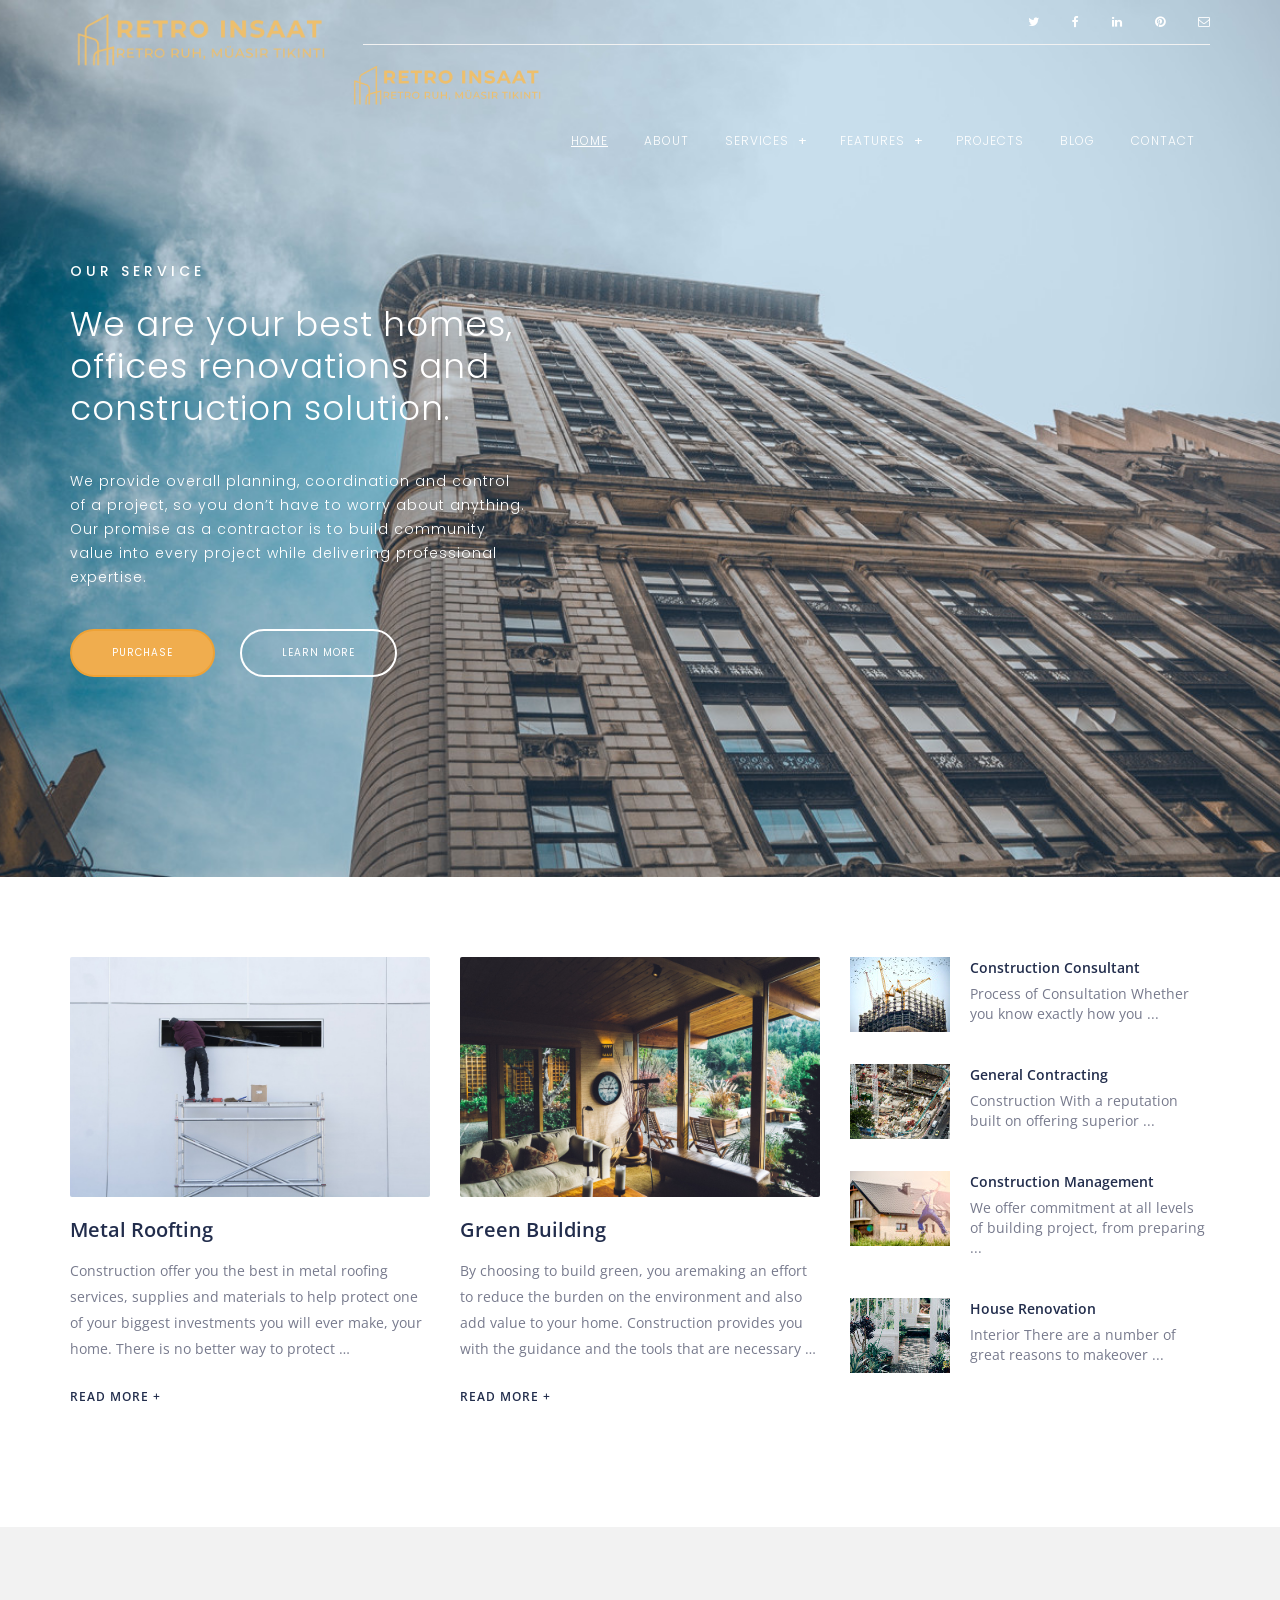
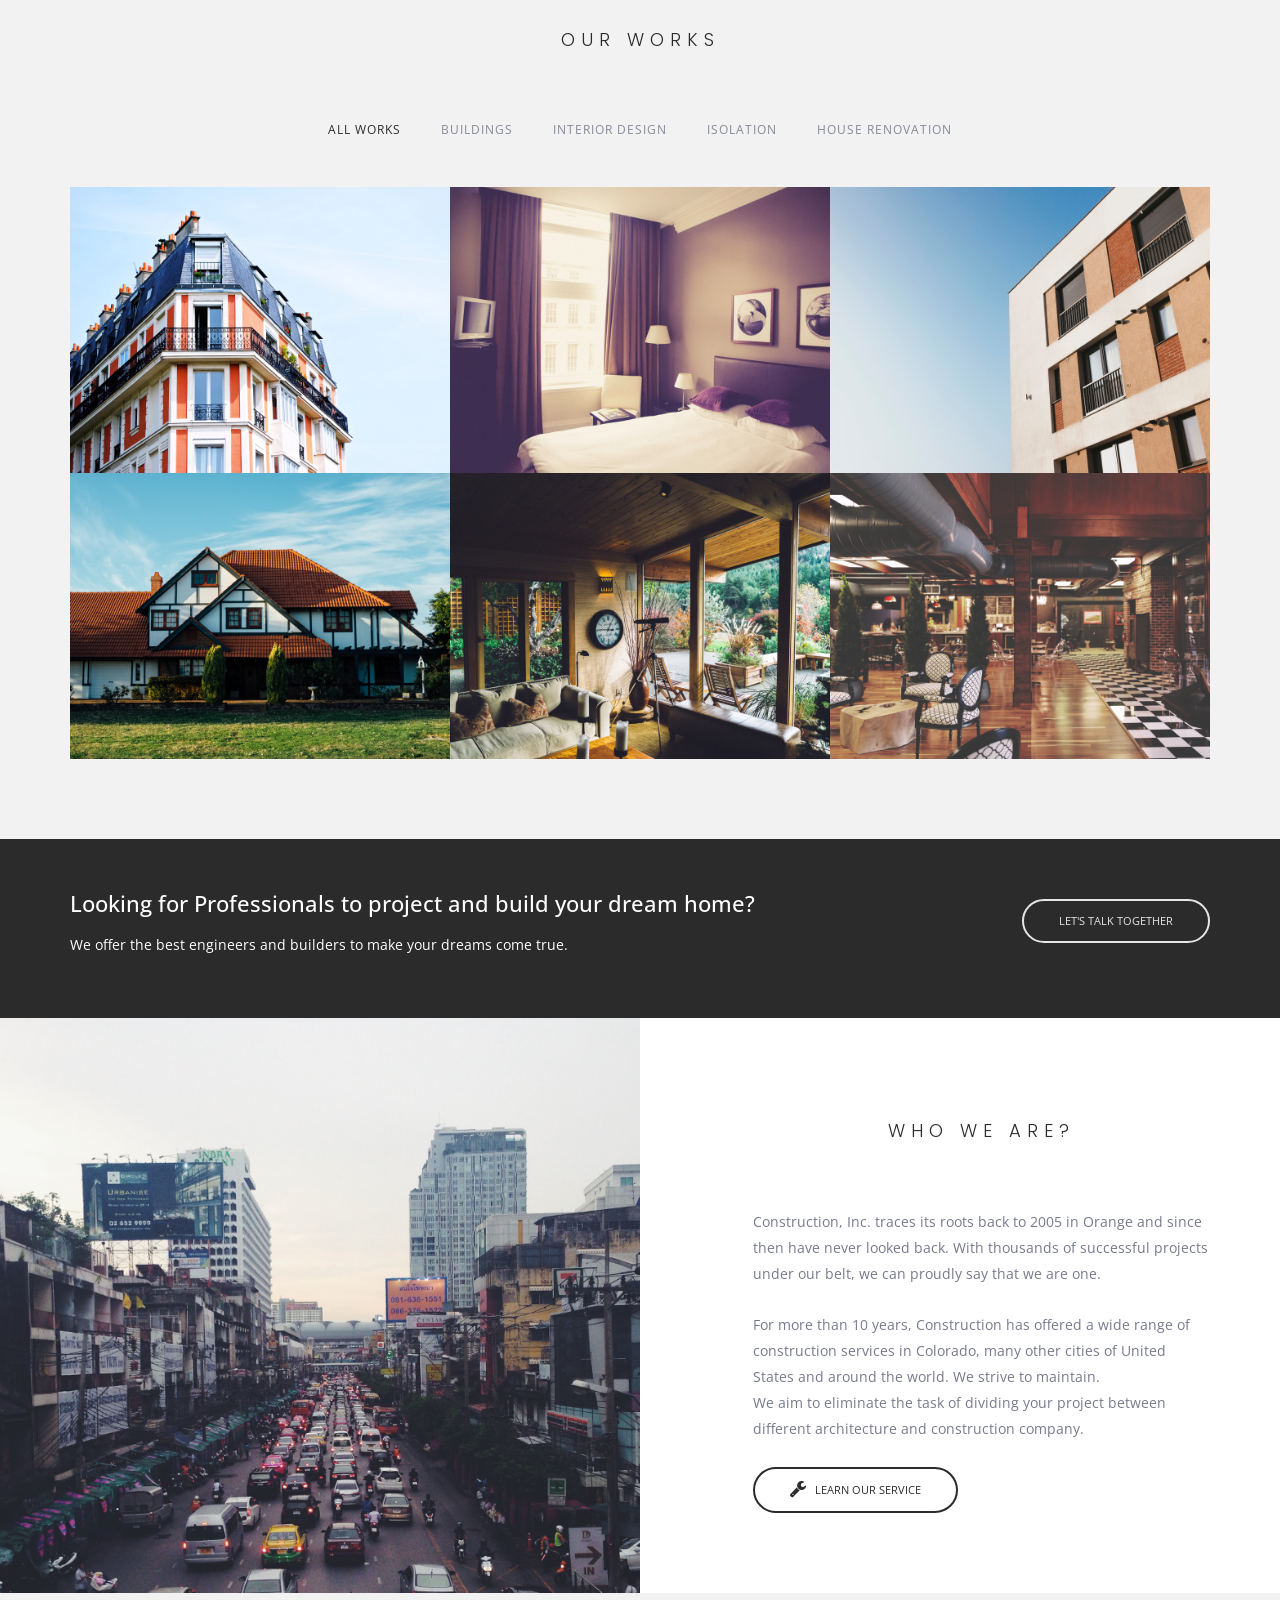
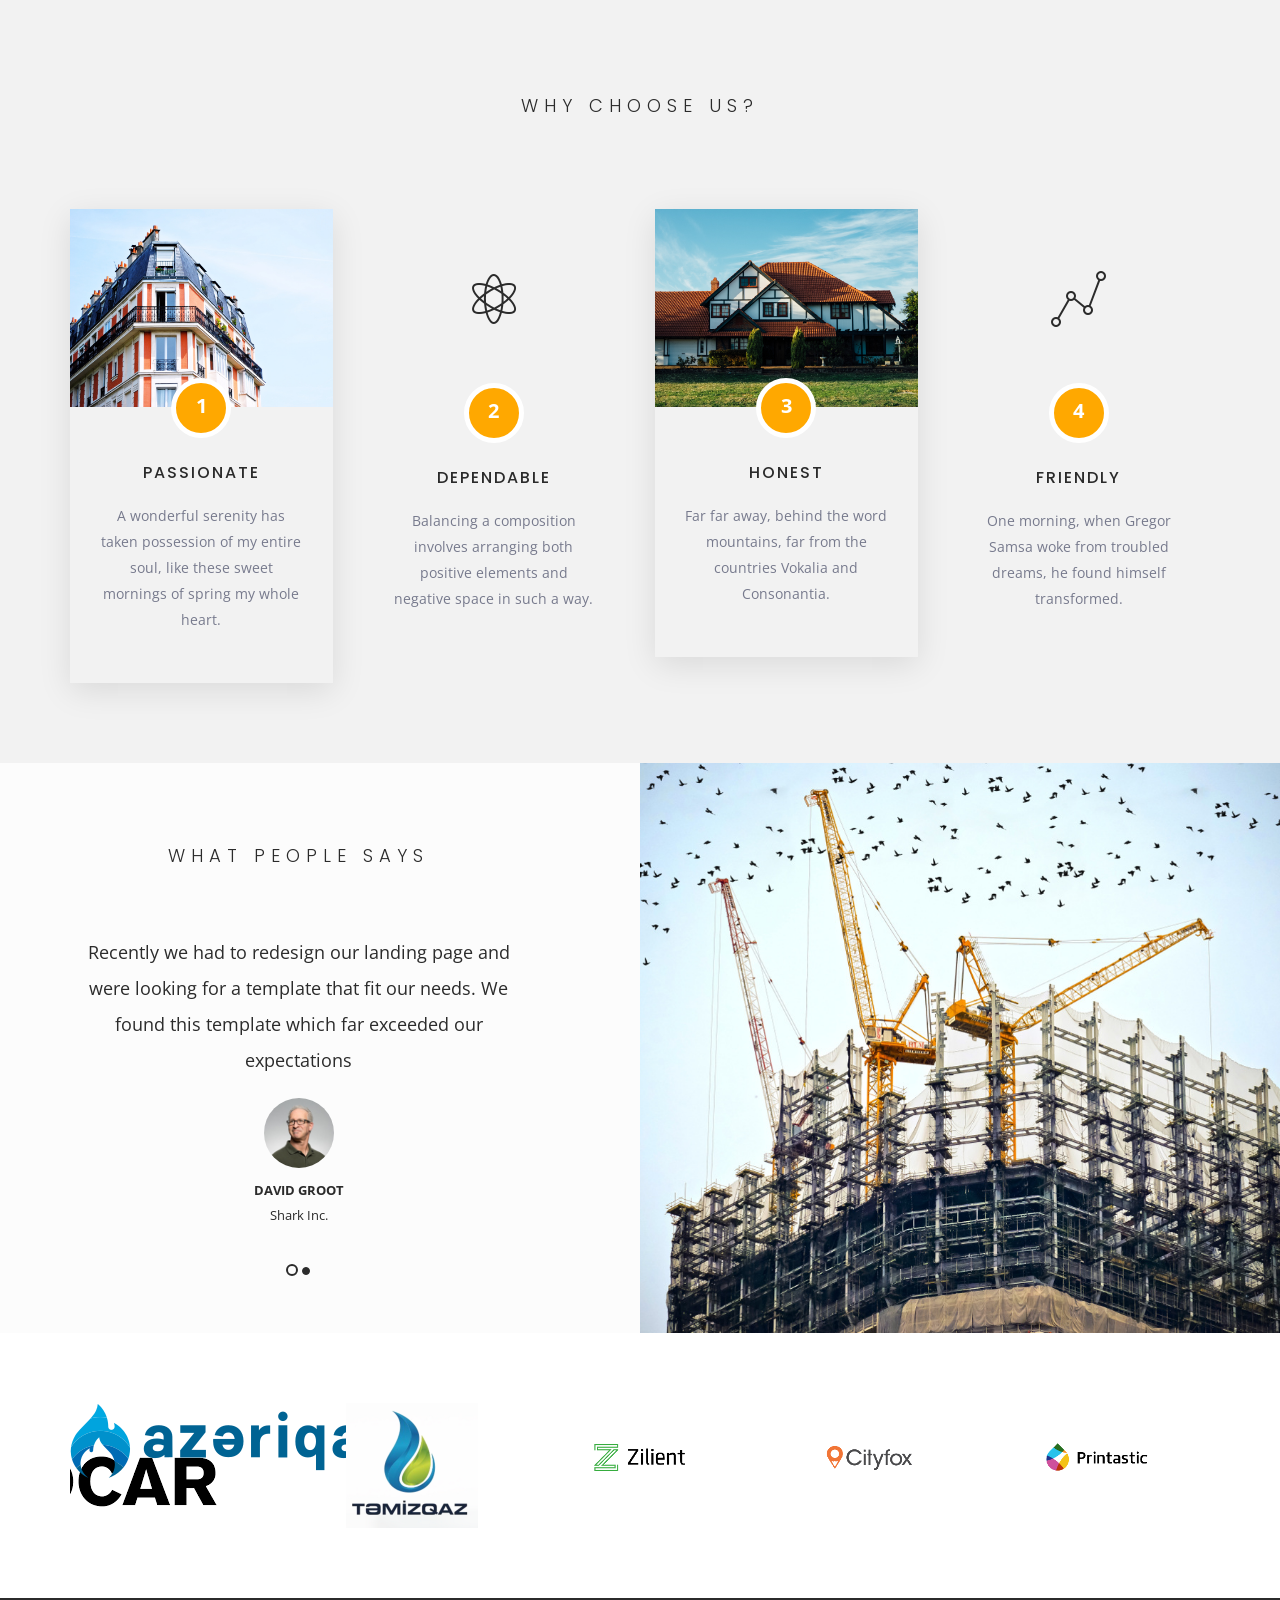
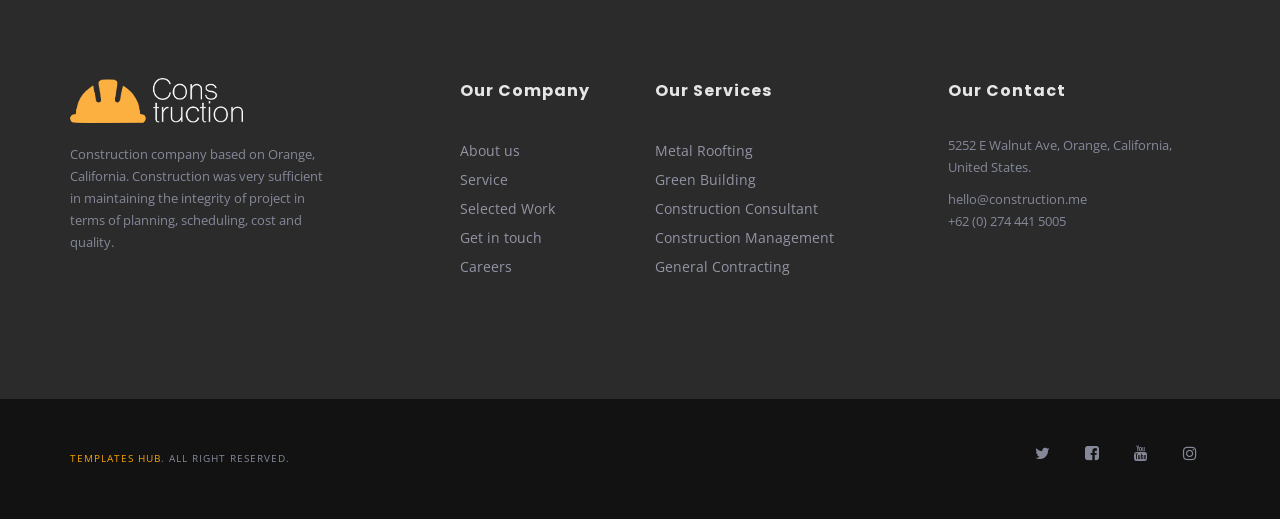
==== index.html @ 6b04a0c5 "first commit" ====
<!DOCTYPE html>
<html lang="en">
  <head>
    <meta charset="utf-8" />
    <meta http-equiv="X-UA-Compatible" content="IE=edge" />
    <meta name="viewport" content="width=device-width, initial-scale=1" />
    <meta
      name="description"
      content="construction is awesome bootstrap responsive construction business theme"
    />
    <meta
      name="keywords"
      content="construction, business, construction business, responsive, parallax, business theme"
    />
    <meta name="author" content="templateninja" />
    <title>Retro İnşaat</title>

    <!-- Bootstrap -->
    <link href="assets/bootstrap/css/bootstrap.min.css" rel="stylesheet" />
    <link
      href="https://fonts.googleapis.com/css?family=Open+Sans:400,700|Poppins:300,500"
      rel="stylesheet"
    />
    <link href="assets/css/font-awesome.min.css" rel="stylesheet" />
    <link href="assets/css/Pe-icon-7-stroke.css" rel="stylesheet" />
    <link href="assets/css/owl.carousel.css" rel="stylesheet" />
    <link href="assets/css/owl.theme.css" rel="stylesheet" />
    <link href="assets/css/magnific-popup.css" rel="stylesheet" />
    <link rel="stylesheet" type="text/css" href="assets/css/style.min.css" />

    <!-- HTML5 Shim and Respond.js IE8 support of HTML5 elements and media queries -->
    <!-- WARNING: Respond.js doesn't work if you view the page via file:// -->
    <!--[if lt IE 9]>
      <script src="assets/plugins/html5shiv.min.js"></script>
      <script src="assets/plugins/respond.min.js"></script>
    <![endif]-->
  </head>
  <body id="home" class="home">
    <!-- begin:header -->
    <div
      class="header"
      data-parallax="scroll"
      data-image-src="assets/img/img-header.jpg"
    >
      <div class="container">
        <div class="row">
          <!-- LOGO LEFT SIDE -->
          <div class="col-sm-3">
            <div class="logo-container">
              <a href="index.html" rel="home">
                <img
                  src="./assets/img/logo/retroinsaat-logo.png"
                  alt="Retro İnşaat"
                  class="img-responsive logo-image small-logo"
                />
              </a>
            </div>
          </div>

          <!-- RIGHT SIDE: TOPBAR + NAV -->
          <div class="col-sm-9">
            <!-- TOPBAR -->
            <div id="topbar" class="topbar">
              <div class="row">
                <div class="col-sm-8">
                  <div class="nav-utility">
                    <span class="nav-item"></span>
                  </div>
                </div>
                <div class="col-sm-4 hidden-xs">
                  <div class="nav-utility nav-right">
                    <a href="#" class="nav-item"
                      ><i class="fa fa-twitter"></i
                    ></a>
                    <a href="#" class="nav-item"
                      ><i class="fa fa-facebook"></i
                    ></a>
                    <a href="#" class="nav-item"
                      ><i class="fa fa-linkedin"></i
                    ></a>
                    <a href="#" class="nav-item"
                      ><i class="fa fa-pinterest"></i
                    ></a>
                    <a href="#" class="nav-item"
                      ><i class="fa fa-envelope-o"></i
                    ></a>
                  </div>
                </div>
              </div>
            </div>

            <!-- NAVIGATION -->
            <header id="masthead" class="site-header" role="banner">
              <div class="row align-items-center" style="width: 100%;">
                <!-- LOGO -->
                <div class="xcol-3">
                  <div class="site-branding">
                    <a href="index.html" rel="home">
                      <img
                        src="./assets/img/logo/retroinsaat-logo.png"
                        class="img-responsive big-logo"
                        style="max-height: 60px"
                      />
                    </a>
                  </div>
                </div>
                <!-- NAV -->
                <div class="xcol-9">
                  <nav
                    id="site-navigation"
                    class="main-navigation"
                    role="navigation"
                  >
                    <button
                      class="menu-toggle"
                      type="button"
                      aria-controls="primary-menu"
                      aria-expanded="false"
                    >
                      <span class="pe-7s-menu"></span
                      ><span class="sr-only">Əsas Menyu</span>
                    </button>

                    <div class="menu-testing-menu-container">
                      <ul
                        id="primary-menu"
                        class="menu nav-menu"
                        aria-expanded="false"
                      >
                        <li class="menu-item current-menu-item">
                          <a href="index-2.html">Home</a>
                        </li>
                        <li class="menu-item">
                          <a href="about.html">About</a>
                        </li>
                        <li
                          class="menu-item menu-item-has-children"
                          aria-haspopup="true"
                        >
                          <a href="#">Services</a>
                          <ul class="sub-menu">
                            <li class="menu-item current-menu-item">
                              <a href="service.html">All Services</a>
                            </li>
                            <li class="menu-item">
                              <a href="service-item.html"
                                >Construction Consultant</a
                              >
                            </li>
                            <li class="menu-item">
                              <a href="service-item.html"
                                >General Contracting</a
                              >
                            </li>
                            <li class="menu-item">
                              <a href="service-item.html">House Renovation</a>
                            </li>
                            <li class="menu-item">
                              <a href="service-item.html"
                                >Construction Management</a
                              >
                            </li>
                            <li class="menu-item">
                              <a href="service-item.html">Design and Build</a>
                            </li>
                          </ul>
                        </li>
                        <li
                          class="menu-item menu-item-has-children"
                          aria-haspopup="true"
                        >
                          <a href="#">Features</a>
                          <ul class="sub-menu">
                            <li class="menu-item">
                              <a href="single.html">Single Post</a>
                            </li>
                            <li class="menu-item">
                              <a href="single-fullwidth.html"
                                >Single Post Full Width</a
                              >
                            </li>
                            <li class="menu-item">
                              <a href="page-fullwidth.html">Page Full Width</a>
                            </li>
                            <li class="menu-item">
                              <a href="page-sidebar.html">Page With Sidebar</a>
                            </li>
                            <li
                              class="menu-item menu-item-has-children"
                              aria-haspopup="true"
                            >
                              <a href="#">Shortcodes</a>
                              <ul class="sub-menu">
                                <li class="menu-item">
                                  <a href="alert.html">Alert</a>
                                </li>
                                <li class="menu-item">
                                  <a href="progress.html">Progress Bar</a>
                                </li>
                                <li class="menu-item">
                                  <a href="social.html">Social Icon</a>
                                </li>
                                <li class="menu-item">
                                  <a href="button.html">Button &amp; Label</a>
                                </li>
                                <li class="menu-item">
                                  <a href="accordion.html">Accordion</a>
                                </li>
                                <li class="menu-item">
                                  <a href="tab.html">Tabs</a>
                                </li>
                                <li class="menu-item">
                                  <a href="pricing.html">Pricing</a>
                                </li>
                              </ul>
                            </li>
                            <li class="menu-item">
                              <a href="typography.html">Typography</a>
                            </li>
                            <li class="menu-item">
                              <a href="404.html">Not Found</a>
                            </li>
                            <li class="menu-item">
                              <a href="comingsoon.html">Comingsoon</a>
                            </li>
                          </ul>
                        </li>
                        <li class="menu-item">
                          <a href="project.html">Projects</a>
                        </li>
                        <li class="menu-item"><a href="blog.html">Blog</a></li>
                        <li class="menu-item">
                          <a href="contact.html" style="padding-right: 0"
                            >Contact</a
                          >
                        </li>
                      </ul>
                    </div>
                  </nav>
                  <!-- #site-navigation -->
                </div>
              </div>
            </header>
          </div>
        </div>
      </div>
      <div class="container">
        <div class="row">
          <div class="col-sm-5">
            <div class="header-caption">
              <span class="caption-subtitle">Our Service</span>
              <h2 class="caption-title">
                We are your best homes, offices renovations and construction
                solution.
              </h2>
              <p>
                We provide overall planning, coordination and control of a
                project, so you don’t have to worry about anything. Our promise
                as a contractor is to build community value into every project
                while delivering professional expertise.
              </p>
              <div class="header-action-button">
                <a class="btn btn-warning btn-md" href="#">Purchase</a>
                <a class="btn btn-default btn-bordered btn-md" href="#"
                  >Learn more</a
                >
              </div>
              <!-- header-action-button -->
            </div>
            <!-- .header-caption -->
          </div>
          <!-- .col-sm-5 -->
        </div>
        <!-- .row -->
      </div>
    </div>

    <!-- end:additional-info -->

    <!-- begin:service -->
    <div id="service" class="service content-section bg-white">
      <div class="container">
        <div class="row">
          <div class="col-md-4">
            <div class="blog-entry">
              <a href="#" class="blog-entry-thumbnail">
                <img
                  src="assets/img/img-service-01.jpg"
                  alt="metal roofting"
                  class="img-responsive"
                />
              </a>
              <div class="blog-entry-header">
                <h2 class="entry-title">
                  <a href="#" rel="bookmark">Metal Roofting</a>
                </h2>
              </div>
              <!-- .blog-entry-header -->
              <div class="blog-entry-content">
                <p>
                  Construction offer you the best in metal roofing services,
                  supplies and materials to help protect one of your biggest
                  investments you will ever make, your home. There is no better
                  way to protect …
                </p>
                <p><a href="#" class="read-more">Read more &#43;</a></p>
              </div>
              <!-- .blog-entry-content -->
            </div>
            <!-- .blog-entry -->
          </div>
          <!-- .col-md-4 -->

          <div class="col-md-4">
            <div class="blog-entry">
              <a href="#" class="blog-entry-thumbnail">
                <img
                  src="assets/img/img-service-02.jpg"
                  alt="green building"
                  class="img-responsive"
                />
              </a>
              <div class="blog-entry-header">
                <h2 class="entry-title">
                  <a href="#" rel="bookmark">Green Building</a>
                </h2>
              </div>
              <!-- .blog-entry-header -->
              <div class="blog-entry-content">
                <p>
                  By choosing to build green, you aremaking an effort to reduce
                  the burden on the environment and also add value to your home.
                  Construction provides you with the guidance and the tools that
                  are necessary …
                </p>
                <p><a href="#" class="read-more">Read more &#43;</a></p>
              </div>
              <!-- .blog-entry-content -->
            </div>
            <!-- .blog-entry -->
          </div>
          <!-- .col-md-4 -->

          <div class="col-md-4">
            <ul class="blog-entry-list">
              <li>
                <span class="entry-post-thumbnail">
                  <img
                    src="assets/img/img-service-03.jpg"
                    alt="construction Consultant"
                  />
                </span>
                <div class="entry-post-content">
                  <h4 class="entry-post-title">
                    <a href="#">Construction Consultant</a>
                  </h4>
                  <p>
                    Process of Consultation Whether you know exactly how you ...
                  </p>
                </div>
                <!-- .entry-post-content -->
              </li>
              <!-- #post-## -->
              <li>
                <span class="entry-post-thumbnail">
                  <img
                    src="assets/img/img-service-04.jpg"
                    alt="General Contracting"
                  />
                </span>
                <div class="entry-post-content">
                  <h4 class="entry-post-title">
                    <a href="#">General Contracting</a>
                  </h4>
                  <p>
                    Construction With a reputation built on offering superior
                    ...
                  </p>
                </div>
                <!-- .entry-post-content -->
              </li>
              <!-- #post-## -->
              <li>
                <span class="entry-post-thumbnail">
                  <img
                    src="assets/img/img-service-05.jpg"
                    alt="Construction Management"
                  />
                </span>
                <div class="entry-post-content">
                  <h4 class="entry-post-title">
                    <a href="#">Construction Management</a>
                  </h4>
                  <p>
                    We offer commitment at all levels of building project, from
                    preparing ...
                  </p>
                </div>
                <!-- .entry-post-content -->
              </li>
              <!-- #post-## -->
              <li>
                <span class="entry-post-thumbnail">
                  <img
                    src="assets/img/img-service-06.jpg"
                    alt="House Renovation"
                  />
                </span>
                <div class="entry-post-content">
                  <h4 class="entry-post-title">
                    <a href="#">House Renovation</a>
                  </h4>
                  <p>
                    Interior There are a number of great reasons to makeover ...
                  </p>
                </div>
                <!-- .entry-post-content -->
              </li>
              <!-- #post-## -->
            </ul>
            <!-- .blog-entry-list -->
          </div>
          <!-- .col-md-4 -->
        </div>
        <!-- .row -->
      </div>
      <!-- container -->
    </div>
    <!-- #service -->
    <!-- end:service -->

    <!-- begin:work -->
    <div id="work" class="work content-section bg-grey">
      <div class="container">
        <div class="row">
          <div class="col-md-12">
            <div class="section-title">
              <h2>Our Works</h2>
            </div>
          </div>
          <!-- .col-md-12 -->
        </div>
        <!-- .row -->

        <div class="row">
          <div class="col-md-12">
            <ul class="work-filter">
              <li class="active" data-filter="*"><a href="#">All works</a></li>
              <li data-filter=".buildings">
                <a href="#buildings">Buildings</a>
              </li>
              <li data-filter=".interior-design">
                <a href="#interior-design">Interior Design</a>
              </li>
              <li data-filter=".isolation">
                <a href="#isolation">Isolation</a>
              </li>
              <li data-filter=".house-renovation">
                <a href="#house-renovation">House Renovation</a>
              </li>
            </ul>
            <!-- .work-filter -->

            <ul class="work-grid">
              <li class="work-item buildings">
                <a
                  href="assets/img/img-work-01.jpg"
                  title="Avenue Hotels"
                  class="image-lightbox"
                >
                  <div class="work-item-image">
                    <img src="assets/img/img-work-01.jpg" alt="Avenue Hotels" />
                  </div>
                  <!-- .work-item-image -->
                  <div class="work-item-info">
                    <h4 class="work-item-title">Avenue Hotels</h4>
                    <span class="work-item-desc">Buildings</span>
                  </div>
                  <!-- .work-item-info -->
                </a>
              </li>
              <!-- .work-item -->
              <li class="work-item interior-design">
                <a
                  href="assets/img/img-work-02.jpg"
                  title="Mark Bedroom"
                  class="image-lightbox"
                >
                  <div class="work-item-image">
                    <img src="assets/img/img-work-02.jpg" alt="Mark Bedroom" />
                  </div>
                  <!-- .work-item-image -->
                  <div class="work-item-info">
                    <h4 class="work-item-title">Mark Bedroom</h4>
                    <span class="work-item-desc">Interior Design</span>
                  </div>
                  <!-- .work-item-info -->
                </a>
              </li>
              <!-- .work-item -->
              <li class="work-item buildings">
                <a
                  href="assets/img/img-work-03.jpg"
                  title="Edu Hostel"
                  class="image-lightbox"
                >
                  <div class="work-item-image">
                    <img src="assets/img/img-work-03.jpg" alt="Edu Hostel" />
                  </div>
                  <!-- .work-item-image -->
                  <div class="work-item-info">
                    <h4 class="work-item-title">Edu Hostel</h4>
                    <span class="work-item-desc">Buildings</span>
                  </div>
                  <!-- .work-item-info -->
                </a>
              </li>
              <!-- .work-item -->
              <li class="work-item isolation house-renovation">
                <a
                  href="assets/img/img-work-04.jpg"
                  title="Alan Home"
                  class="image-lightbox"
                >
                  <div class="work-item-image">
                    <img src="assets/img/img-work-04.jpg" alt="Alan Home" />
                  </div>
                  <!-- .work-item-image -->
                  <div class="work-item-info">
                    <h4 class="work-item-title">Alan Home</h4>
                    <span class="work-item-desc">Isolation</span>
                  </div>
                  <!-- .work-item-info -->
                </a>
              </li>
              <!-- .work-item -->
              <li class="work-item interior-design house-renovation">
                <a
                  href="assets/img/img-work-05.jpg"
                  title="Jannet Home"
                  class="image-lightbox"
                >
                  <div class="work-item-image">
                    <img src="assets/img/img-work-05.jpg" alt="Jannet Home" />
                  </div>
                  <!-- .work-item-image -->
                  <div class="work-item-info">
                    <h4 class="work-item-title">Jannet Home</h4>
                    <span class="work-item-desc">House Renovation</span>
                  </div>
                  <!-- .work-item-info -->
                </a>
              </li>
              <!-- .work-item -->
              <li class="work-item design photography">
                <a
                  href="assets/img/img-work-06.jpg"
                  title="Papa Ron's Restaurant"
                  class="image-lightbox"
                >
                  <div class="work-item-image">
                    <img
                      src="assets/img/img-work-06.jpg"
                      alt="Papa Ron's Restaurant"
                    />
                  </div>
                  <!-- .work-item-image -->
                  <div class="work-item-info">
                    <h4 class="work-item-title">Papa Ron's Restaurant</h4>
                    <span class="work-item-desc">Interior Design</span>
                  </div>
                  <!-- .work-item-info -->
                </a>
              </li>
              <!-- .work-item -->
            </ul>
            <!-- .work-grid -->
          </div>
          <!-- .col-md-12 -->
        </div>
        <!-- .row -->
      </div>
      <!-- .container -->
    </div>
    <!-- #work -->
    <!-- end:work -->

    <!-- begin:cta -->
    <div id="cta" class="cta block-section padd-40-top padd-40-btm bg-dark">
      <div class="container">
        <div class="row">
          <div class="col-sm-8">
            <h4>
              Looking for Professionals to project and build your dream home?
            </h4>
            <p>
              We offer the best engineers and builders to make your dreams come
              true.
            </p>
          </div>
          <!-- .col-sm-6 -->
          <div class="col-sm-4 text-right marg-20-top">
            <a href="#" class="button">Let's talk together</a>
          </div>
        </div>
        <!-- .row -->
      </div>
      <!-- .container -->
    </div>
    <!-- #cta -->
    <!-- end:cta -->

    <!-- begin:about -->
    <div id="about" class="block-section image-block bg-white">
      <div class="container-fluid container-no-padding">
        <div class="row row-no-margin">
          <div class="image-block-item col-md-6 col-sm-5 col-xs-12">
            <div
              class="image-block-item-background"
              style="
                background-image: url('assets/img/img-post-content-04.jpg');
              "
            ></div>
          </div>
          <!-- .image-block-item -->
        </div>
        <!-- .row -->
      </div>
      <!-- .container-fluid -->

      <div class="container clear">
        <div class="row">
          <div
            class="col-md-5 col-md-offset-7 col-sm-6 col-sm-offset-6 col-xs-10 col-xs-offset-1 padd-80-top padd-60-btm"
          >
            <div class="section-title">
              <h2>Who We Are?</h2>
            </div>
            <p>
              Construction, Inc. traces its roots back to 2005 in Orange and
              since then have never looked back. With thousands of successful
              projects under our belt, we can proudly say that we are one.
            </p>
            <p>
              For more than 10 years, Construction has offered a wide range of
              construction services in Colorado, many other cities of United
              States and around the world. We strive to maintain.<br />We aim to
              eliminate the task of dividing your project between different
              architecture and construction company.
            </p>
            <p>
              <a
                class="button btn-danger popup-video"
                href="http://www.youtube.com/watch?v=Og879fOk6DQ"
                ><i class="fa fa-wrench"></i> Learn Our Service</a
              >
            </p>
          </div>
          <!-- .col-## -->
        </div>
        <!-- .row -->
      </div>
      <!-- .container -->
    </div>
    <!-- #about -->
    <!-- end:about -->

    <!-- begin:why -->
    <div id="why" class="why content-section bg-grey">
      <div class="container">
        <div class="row">
          <div class="col-md-12">
            <div class="section-title">
              <h2>Why Choose Us?</h2>
            </div>
          </div>
          <!-- .col-md-12 -->
        </div>
        <!-- .row -->
        <div class="row">
          <div class="col-md-3 col-sm-6">
            <div class="process-item highlight text-center">
              <img src="assets/img/img-work-01.jpg" class="img-responsive" />
              <div class="process-item-content">
                <span class="process-item-number">1</span>
                <h3 class="process-item-title">PASSIONATE</h3>
                <p>
                  A wonderful serenity has taken possession of my entire soul,
                  like these sweet mornings of spring my whole heart.
                </p>
              </div>
              <!-- .process-item-content -->
            </div>
            <!-- .process-item -->
          </div>
          <!-- .col-## -->
          <div class="col-md-3 col-sm-6">
            <div class="process-item text-center">
              <div class="process-item-icon">
                <span class="pe-7s-science"></span>
              </div>
              <div class="process-item-content">
                <span class="process-item-number">2</span>
                <h3 class="process-item-title">DEPENDABLE</h3>
                <p>
                  Balancing a composition involves arranging both positive
                  elements and negative space in such a way.
                </p>
              </div>
              <!-- .process-item-content -->
            </div>
            <!-- .process-item -->
          </div>
          <!-- .col-## -->
          <div class="col-md-3 col-sm-6">
            <div class="process-item highlight text-center">
              <img src="assets/img/img-work-04.jpg" class="img-responsive" />
              <div class="process-item-content">
                <span class="process-item-number">3</span>
                <h3 class="process-item-title">HONEST</h3>
                <p>
                  Far far away, behind the word mountains, far from the
                  countries Vokalia and Consonantia.
                </p>
              </div>
              <!-- .process-item-content -->
            </div>
            <!-- .process-item -->
          </div>
          <!-- .col-## -->
          <div class="col-md-3 col-sm-6">
            <div class="process-item text-center">
              <div class="process-item-icon">
                <span class="pe-7s-graph1"></span>
              </div>
              <div class="process-item-content">
                <span class="process-item-number">4</span>
                <h3 class="process-item-title">FRIENDLY</h3>
                <p>
                  One morning, when Gregor Samsa woke from troubled dreams, he
                  found himself transformed.
                </p>
              </div>
              <!-- .process-item-content -->
            </div>
            <!-- .process-item -->
          </div>
          <!-- .col-## -->
        </div>
        <!-- .row -->
      </div>
      <!-- .container -->
    </div>
    <!-- #why -->
    <!-- end:why -->

    <!-- begin:testimonial -->
    <div id="testimonial" class="block-section image-block bg-light">
      <div class="container-fluid container-no-padding">
        <div class="row row-no-margin">
          <div
            class="image-block-item col-md-6 col-md-offset-6 col-sm-5 col-xs-12"
          >
            <div
              class="image-block-item-background"
              style="background-image: url('assets/img/img-content-03.jpg')"
            ></div>
          </div>
          <!-- .image-block-item -->
        </div>
        <!-- .row -->
      </div>
      <!-- .container-fluid -->

      <div class="container clear">
        <div class="row">
          <div
            class="col-md-5 col-md-offset-0 col-sm-7 col-sm-offset-5 padd-60-top padd-100-btm"
          >
            <div class="section-title">
              <h2>What People Says</h2>
            </div>
            <div
              class="carousel slide testimony-dark"
              id="testimony"
              data-ride="carousel"
            >
              <ol class="carousel-indicators">
                <li
                  data-target="#testimony"
                  data-slide-to="0"
                  class="active"
                ></li>
                <li data-target="#testimony" data-slide-to="1" class=""></li>
              </ol>
              <!-- .carousel-indicators -->
              <div class="carousel-inner" role="listbox">
                <div class="item active">
                  <p>
                    Recently we had to redesign our landing page and were
                    looking for a template that fit our needs. We found this
                    template which far exceeded our expectations
                  </p>
                  <img
                    class="testimony-item-image"
                    src="assets/img/img-testimony-01.jpg"
                  />
                  <span class="testimony-item-source source-alt"
                    ><strong>David Groot</strong> Shark Inc.</span
                  >
                </div>
                <!-- .item -->
                <div class="item">
                  <p>
                    I don't know what else to say. It had everything we wanted
                    and was better designed than anything we could have
                    accomplished on our own. Thanks for the great work.
                  </p>
                  <img
                    class="testimony-item-image"
                    src="assets/img/img-testimony-02.jpg"
                  />
                  <span class="testimony-item-source source-alt"
                    ><strong>Max Well</strong> Cooldad</span
                  >
                </div>
                <!-- .item -->
              </div>
              <!-- .carousel-inner -->
            </div>
            <!-- #client-says -->
          </div>
          <!-- .col-## -->
        </div>
        <!-- .row -->
      </div>
      <!-- .container -->
    </div>
    <!-- #testimonial -->
    <!-- end:testimonial -->

    <!-- begin:client -->
    <div
      id="client"
      class="client block-section bg-white padd-40-top padd-40-btm"
    >
      <div class="container">
        <div class="row">
          <div class="col-md-12">
            <div
              id="slider-thumbnail"
              class="owl-carousel owl-theme client-slider slider-carousel navigation-hide"
            >
              <div class="item">
                <a href="#">
                  <img src="assets/img/img-client-01.png" alt="client" />
                </a>
              </div>
              <!-- .item -->
              <div class="item">
                <a href="#">
                  <img src="assets/img/img-client-02.png" alt="client" />
                </a>
              </div>
              <!-- .item -->
              <div class="item">
                <a href="#">
                  <img src="assets/img/img-client-03.png" alt="client" />
                </a>
              </div>
              <!-- .item -->
              <div class="item">
                <a href="#">
                  <img src="assets/img/img-client-04.png" alt="client" />
                </a>
              </div>
              <!-- .item -->
              <div class="item">
                <a href="#">
                  <img src="assets/img/img-client-05.png" alt="client" />
                </a>
              </div>
              <!-- .item -->
              <div class="item">
                <a href="#">
                  <img src="assets/img/img-client-06.png" alt="client" />
                </a>
              </div>
              <!-- .item -->
              <div class="item">
                <a href="#">
                  <img src="assets/img/img-client-07.png" alt="client" />
                </a>
              </div>
              <!-- .item -->
              <div class="item">
                <a href="#">
                  <img src="assets/img/img-client-08.png" alt="client" />
                </a>
              </div>
              <!-- .item -->
            </div>
            <!-- #slider-thumbnail -->
          </div>
          <!-- .col-md-12 -->
        </div>
        <!-- .row -->
      </div>
      <!-- .container -->
    </div>
    <!-- #client -->
    <!-- end:client -->

    <!-- begin:footer -->
    <footer id="colophon" class="site-footer bg-black" role="contentinfo">
      <div class="container">
        <div class="row">
          <div class="col-md-3 col-sm-6">
            <section class="widget">
              <img
                src="assets/img/img-logo-footer.png"
                alt="bootstrap theme for construction companies"
                class="img-responsive marg-20-btm marg-20-top"
              />
              <p>
                Construction company based on Orange, California. Construction
                was very sufficient in maintaining the integrity of project in
                terms of planning, scheduling, cost and quality.
              </p>
            </section>
            <!-- .widget -->
          </div>
          <!-- .col-## -->

          <div class="col-md-2 col-sm-6 col-md-offset-1 col-sm-offset-0">
            <section class="widget">
              <h3 class="widget-title">Our Company</h3>
              <ul>
                <li><a href="#">About us</a></li>
                <li><a href="#">Service</a></li>
                <li><a href="#">Selected Work</a></li>
                <li><a href="#">Get in touch</a></li>
                <li><a href="#">Careers</a></li>
              </ul>
            </section>
            <!-- .widget -->
          </div>
          <!-- .col-## -->

          <div class="col-md-3 col-sm-6">
            <section class="widget">
              <h3 class="widget-title">Our Services</h3>
              <ul>
                <li><a href="#">Metal Roofting</a></li>
                <li><a href="#">Green Building</a></li>
                <li><a href="#">Construction Consultant</a></li>
                <li><a href="#">Construction Management</a></li>
                <li><a href="#">General Contracting</a></li>
              </ul>
            </section>
            <!-- .widget -->
          </div>
          <!-- .col-## -->

          <div class="col-md-3 col-sm-6">
            <section class="widget">
              <h3 class="widget-title">Our Contact</h3>
              <p>5252 E Walnut Ave, Orange, California, United States.</p>
              <p>hello@construction.me<br />+62 (0) 274 441 5005</p>
            </section>
          </div>
          <!-- .col-## -->
        </div>
        <!-- .row -->
      </div>
      <!-- .container -->
    </footer>
    <!-- #colophon -->
    <!-- end:footer -->

    <!-- begin:copyright -->
    <section id="copyright" class="copyright bg-black">
      <div class="container">
        <div class="row">
          <div class="col-sm-6 copy-left">
            <p>
              <a target="_blank" href="https://www.templateshub.net"
                >Templates Hub</a
              >. All Right Reserved.
            </p>
          </div>
          <!-- .col-sm-6 -->

          <div class="col-sm-6 copy-right">
            <ul class="social-icon">
              <li>
                <a href="#" target="_blank" class="icon-twitter"
                  ><i class="fa fa-twitter"></i
                ></a>
              </li>
              <li>
                <a href="#" target="_blank" class="icon-facebook"
                  ><i class="fa fa-facebook-square"></i
                ></a>
              </li>
              <li>
                <a href="#" target="_blank" class="icon-youtube"
                  ><i class="fa fa-youtube"></i
                ></a>
              </li>
              <li>
                <a href="#" target="_blank" class="icon-instagram"
                  ><i class="fa fa-instagram"></i
                ></a>
              </li>
            </ul>
          </div>
          <!-- .col-sm-6 -->
        </div>
        <!-- .row -->
      </div>
      <!-- .container -->
    </section>
    <!-- #copyright -->
    <!-- begin:copyright -->
    <script>
      window.addEventListener("scroll", function () {
        const header = document.querySelector(".header");
        if (window.scrollY > 100) {
          header.classList.add("scrolled");
        } else {
          header.classList.remove("scrolled");
        }
      });
    </script>

    <!-- jQuery (necessary for Bootstrap's JavaScript plugins) -->
    <script src="assets/plugins/jquery.min.js"></script>
    <!-- Include all compiled plugins (below), or include individual files as needed -->
    <script src="assets/bootstrap/js/bootstrap.min.js"></script>
    <script src="assets/plugins/parallax.min.js"></script>
    <script src="assets/js/navigation.js"></script>
    <script src="assets/plugins/jquery.easing.js"></script>
    <script src="assets/plugins/jquery.magnific-popup.min.js"></script>
    <script src="assets/plugins/imagesloaded.pkgd.min.js"></script>
    <script src="assets/plugins/isotope.pkgd.min.js"></script>
    <script src="assets/plugins/owl.carousel.min.js"></script>
    <script src="assets/js/script.min.js"></script>
  </body>
</html>
---- assets/css/Pe-icon-7-stroke.css ----
@font-face {
	font-family: 'Pe-icon-7-stroke';
	src:url('../fonts/Pe-icon-7-strokebb1d.eot?d7yf1v');
	src:url('../fonts/Pe-icon-7-stroked41d.eot?#iefixd7yf1v') format('embedded-opentype'),
		url('../fonts/Pe-icon-7-strokebb1d.woff?d7yf1v') format('woff'),
		url('../fonts/Pe-icon-7-strokebb1d.ttf?d7yf1v') format('truetype'),
		url('../fonts/Pe-icon-7-strokebb1d.svg?d7yf1v#Pe-icon-7-stroke') format('svg');
	font-weight: normal;
	font-style: normal;
}

[class^="pe-7s-"], [class*=" pe-7s-"] {
	font-family: 'Pe-icon-7-stroke';
	speak: none;
	font-style: normal;
	font-weight: normal;
	font-variant: normal;
	text-transform: none;
	line-height: 1;

	/* Better Font Rendering =========== */
	-webkit-font-smoothing: antialiased;
	-moz-osx-font-smoothing: grayscale;
}

.pe-7s-album:before {
	content: "\e6aa";
}
.pe-7s-arc:before {
	content: "\e6ab";
}
.pe-7s-back-2:before {
	content: "\e6ac";
}
.pe-7s-bandaid:before {
	content: "\e6ad";
}
.pe-7s-car:before {
	content: "\e6ae";
}
.pe-7s-diamond:before {
	content: "\e6af";
}
.pe-7s-door-lock:before {
	content: "\e6b0";
}
.pe-7s-eyedropper:before {
	content: "\e6b1";
}
.pe-7s-female:before {
	content: "\e6b2";
}
.pe-7s-gym:before {
	content: "\e6b3";
}
.pe-7s-hammer:before {
	content: "\e6b4";
}
.pe-7s-headphones:before {
	content: "\e6b5";
}
.pe-7s-helm:before {
	content: "\e6b6";
}
.pe-7s-hourglass:before {
	content: "\e6b7";
}
.pe-7s-leaf:before {
	content: "\e6b8";
}
.pe-7s-magic-wand:before {
	content: "\e6b9";
}
.pe-7s-male:before {
	content: "\e6ba";
}
.pe-7s-map-2:before {
	content: "\e6bb";
}
.pe-7s-next-2:before {
	content: "\e6bc";
}
.pe-7s-paint-bucket:before {
	content: "\e6bd";
}
.pe-7s-pendrive:before {
	content: "\e6be";
}
.pe-7s-photo:before {
	content: "\e6bf";
}
.pe-7s-piggy:before {
	content: "\e6c0";
}
.pe-7s-plugin:before {
	content: "\e6c1";
}
.pe-7s-refresh-2:before {
	content: "\e6c2";
}
.pe-7s-rocket:before {
	content: "\e6c3";
}
.pe-7s-settings:before {
	content: "\e6c4";
}
.pe-7s-shield:before {
	content: "\e6c5";
}
.pe-7s-smile:before {
	content: "\e6c6";
}
.pe-7s-usb:before {
	content: "\e6c7";
}
.pe-7s-vector:before {
	content: "\e6c8";
}
.pe-7s-wine:before {
	content: "\e6c9";
}
.pe-7s-cloud-upload:before {
	content: "\e68a";
}
.pe-7s-cash:before {
	content: "\e68c";
}
.pe-7s-close:before {
	content: "\e680";
}
.pe-7s-bluetooth:before {
	content: "\e68d";
}
.pe-7s-cloud-download:before {
	content: "\e68b";
}
.pe-7s-way:before {
	content: "\e68e";
}
.pe-7s-close-circle:before {
	content: "\e681";
}
.pe-7s-id:before {
	content: "\e68f";
}
.pe-7s-angle-up:before {
	content: "\e682";
}
.pe-7s-wristwatch:before {
	content: "\e690";
}
.pe-7s-angle-up-circle:before {
	content: "\e683";
}
.pe-7s-world:before {
	content: "\e691";
}
.pe-7s-angle-right:before {
	content: "\e684";
}
.pe-7s-volume:before {
	content: "\e692";
}
.pe-7s-angle-right-circle:before {
	content: "\e685";
}
.pe-7s-users:before {
	content: "\e693";
}
.pe-7s-angle-left:before {
	content: "\e686";
}
.pe-7s-user-female:before {
	content: "\e694";
}
.pe-7s-angle-left-circle:before {
	content: "\e687";
}
.pe-7s-up-arrow:before {
	content: "\e695";
}
.pe-7s-angle-down:before {
	content: "\e688";
}
.pe-7s-switch:before {
	content: "\e696";
}
.pe-7s-angle-down-circle:before {
	content: "\e689";
}
.pe-7s-scissors:before {
	content: "\e697";
}
.pe-7s-wallet:before {
	content: "\e600";
}
.pe-7s-safe:before {
	content: "\e698";
}
.pe-7s-volume2:before {
	content: "\e601";
}
.pe-7s-volume1:before {
	content: "\e602";
}
.pe-7s-voicemail:before {
	content: "\e603";
}
.pe-7s-video:before {
	content: "\e604";
}
.pe-7s-user:before {
	content: "\e605";
}
.pe-7s-upload:before {
	content: "\e606";
}
.pe-7s-unlock:before {
	content: "\e607";
}
.pe-7s-umbrella:before {
	content: "\e608";
}
.pe-7s-trash:before {
	content: "\e609";
}
.pe-7s-tools:before {
	content: "\e60a";
}
.pe-7s-timer:before {
	content: "\e60b";
}
.pe-7s-ticket:before {
	content: "\e60c";
}
.pe-7s-target:before {
	content: "\e60d";
}
.pe-7s-sun:before {
	content: "\e60e";
}
.pe-7s-study:before {
	content: "\e60f";
}
.pe-7s-stopwatch:before {
	content: "\e610";
}
.pe-7s-star:before {
	content: "\e611";
}
.pe-7s-speaker:before {
	content: "\e612";
}
.pe-7s-signal:before {
	content: "\e613";
}
.pe-7s-shuffle:before {
	content: "\e614";
}
.pe-7s-shopbag:before {
	content: "\e615";
}
.pe-7s-share:before {
	content: "\e616";
}
.pe-7s-server:before {
	content: "\e617";
}
.pe-7s-search:before {
	content: "\e618";
}
.pe-7s-film:before {
	content: "\e6a5";
}
.pe-7s-science:before {
	content: "\e619";
}
.pe-7s-disk:before {
	content: "\e6a6";
}
.pe-7s-ribbon:before {
	content: "\e61a";
}
.pe-7s-repeat:before {
	content: "\e61b";
}
.pe-7s-refresh:before {
	content: "\e61c";
}
.pe-7s-add-user:before {
	content: "\e6a9";
}
.pe-7s-refresh-cloud:before {
	content: "\e61d";
}
.pe-7s-paperclip:before {
	content: "\e69c";
}
.pe-7s-radio:before {
	content: "\e61e";
}
.pe-7s-note2:before {
	content: "\e69d";
}
.pe-7s-print:before {
	content: "\e61f";
}
.pe-7s-network:before {
	content: "\e69e";
}
.pe-7s-prev:before {
	content: "\e620";
}
.pe-7s-mute:before {
	content: "\e69f";
}
.pe-7s-power:before {
	content: "\e621";
}
.pe-7s-medal:before {
	content: "\e6a0";
}
.pe-7s-portfolio:before {
	content: "\e622";
}
.pe-7s-like2:before {
	content: "\e6a1";
}
.pe-7s-plus:before {
	content: "\e623";
}
.pe-7s-left-arrow:before {
	content: "\e6a2";
}
.pe-7s-play:before {
	content: "\e624";
}
.pe-7s-key:before {
	content: "\e6a3";
}
.pe-7s-plane:before {
	content: "\e625";
}
.pe-7s-joy:before {
	content: "\e6a4";
}
.pe-7s-photo-gallery:before {
	content: "\e626";
}
.pe-7s-pin:before {
	content: "\e69b";
}
.pe-7s-phone:before {
	content: "\e627";
}
.pe-7s-plug:before {
	content: "\e69a";
}
.pe-7s-pen:before {
	content: "\e628";
}
.pe-7s-right-arrow:before {
	content: "\e699";
}
.pe-7s-paper-plane:before {
	content: "\e629";
}
.pe-7s-delete-user:before {
	content: "\e6a7";
}
.pe-7s-paint:before {
	content: "\e62a";
}
.pe-7s-bottom-arrow:before {
	content: "\e6a8";
}
.pe-7s-notebook:before {
	content: "\e62b";
}
.pe-7s-note:before {
	content: "\e62c";
}
.pe-7s-next:before {
	content: "\e62d";
}
.pe-7s-news-paper:before {
	content: "\e62e";
}
.pe-7s-musiclist:before {
	content: "\e62f";
}
.pe-7s-music:before {
	content: "\e630";
}
.pe-7s-mouse:before {
	content: "\e631";
}
.pe-7s-more:before {
	content: "\e632";
}
.pe-7s-moon:before {
	content: "\e633";
}
.pe-7s-monitor:before {
	content: "\e634";
}
.pe-7s-micro:before {
	content: "\e635";
}
.pe-7s-menu:before {
	content: "\e636";
}
.pe-7s-map:before {
	content: "\e637";
}
.pe-7s-map-marker:before {
	content: "\e638";
}
.pe-7s-mail:before {
	content: "\e639";
}
.pe-7s-mail-open:before {
	content: "\e63a";
}
.pe-7s-mail-open-file:before {
	content: "\e63b";
}
.pe-7s-magnet:before {
	content: "\e63c";
}
.pe-7s-loop:before {
	content: "\e63d";
}
.pe-7s-look:before {
	content: "\e63e";
}
.pe-7s-lock:before {
	content: "\e63f";
}
.pe-7s-lintern:before {
	content: "\e640";
}
.pe-7s-link:before {
	content: "\e641";
}
.pe-7s-like:before {
	content: "\e642";
}
.pe-7s-light:before {
	content: "\e643";
}
.pe-7s-less:before {
	content: "\e644";
}
.pe-7s-keypad:before {
	content: "\e645";
}
.pe-7s-junk:before {
	content: "\e646";
}
.pe-7s-info:before {
	content: "\e647";
}
.pe-7s-home:before {
	content: "\e648";
}
.pe-7s-help2:before {
	content: "\e649";
}
.pe-7s-help1:before {
	content: "\e64a";
}
.pe-7s-graph3:before {
	content: "\e64b";
}
.pe-7s-graph2:before {
	content: "\e64c";
}
.pe-7s-graph1:before {
	content: "\e64d";
}
.pe-7s-graph:before {
	content: "\e64e";
}
.pe-7s-global:before {
	content: "\e64f";
}
.pe-7s-gleam:before {
	content: "\e650";
}
.pe-7s-glasses:before {
	content: "\e651";
}
.pe-7s-gift:before {
	content: "\e652";
}
.pe-7s-folder:before {
	content: "\e653";
}
.pe-7s-flag:before {
	content: "\e654";
}
.pe-7s-filter:before {
	content: "\e655";
}
.pe-7s-file:before {
	content: "\e656";
}
.pe-7s-expand1:before {
	content: "\e657";
}
.pe-7s-exapnd2:before {
	content: "\e658";
}
.pe-7s-edit:before {
	content: "\e659";
}
.pe-7s-drop:before {
	content: "\e65a";
}
.pe-7s-drawer:before {
	content: "\e65b";
}
.pe-7s-download:before {
	content: "\e65c";
}
.pe-7s-display2:before {
	content: "\e65d";
}
.pe-7s-display1:before {
	content: "\e65e";
}
.pe-7s-diskette:before {
	content: "\e65f";
}
.pe-7s-date:before {
	content: "\e660";
}
.pe-7s-cup:before {
	content: "\e661";
}
.pe-7s-culture:before {
	content: "\e662";
}
.pe-7s-crop:before {
	content: "\e663";
}
.pe-7s-credit:before {
	content: "\e664";
}
.pe-7s-copy-file:before {
	content: "\e665";
}
.pe-7s-config:before {
	content: "\e666";
}
.pe-7s-compass:before {
	content: "\e667";
}
.pe-7s-comment:before {
	content: "\e668";
}
.pe-7s-coffee:before {
	content: "\e669";
}
.pe-7s-cloud:before {
	content: "\e66a";
}
.pe-7s-clock:before {
	content: "\e66b";
}
.pe-7s-check:before {
	content: "\e66c";
}
.pe-7s-chat:before {
	content: "\e66d";
}
.pe-7s-cart:before {
	content: "\e66e";
}
.pe-7s-camera:before {
	content: "\e66f";
}
.pe-7s-call:before {
	content: "\e670";
}
.pe-7s-calculator:before {
	content: "\e671";
}
.pe-7s-browser:before {
	content: "\e672";
}
.pe-7s-box2:before {
	content: "\e673";
}
.pe-7s-box1:before {
	content: "\e674";
}
.pe-7s-bookmarks:before {
	content: "\e675";
}
.pe-7s-bicycle:before {
	content: "\e676";
}
.pe-7s-bell:before {
	content: "\e677";
}
.pe-7s-battery:before {
	content: "\e678";
}
.pe-7s-ball:before {
	content: "\e679";
}
.pe-7s-back:before {
	content: "\e67a";
}
.pe-7s-attention:before {
	content: "\e67b";
}
.pe-7s-anchor:before {
	content: "\e67c";
}
.pe-7s-albums:before {
	content: "\e67d";
}
.pe-7s-alarm:before {
	content: "\e67e";
}
.pe-7s-airplay:before {
	content: "\e67f";
}
---- assets/css/style.min.css ----
body {
    margin: 0;
    padding: 0;
    font-family: 'Open Sans', sans-serif;
    font-size: 13px;
    line-height: 24px;
    color: #2b2b2b;
    background: #fff;
    scrollbar-face-color: #2b2b2b;
    -webkit-font-smoothing: antialiased
}

::-moz-selection {
    color: #fff;
    text-shadow: none;
    background: #ffa800
}

::-webkit-selection {
    color: #fff;
    text-shadow: none;
    background: #ffcb66
}

::selection {
    color: #fff;
    text-shadow: none;
    background: #ffcb66
}

a {
    color: #f5a100;
    text-decoration: none;
    -webkit-transition: all .1s linear;
    -moz-transition: all .1s linear;
    -ms-transition: all .1s linear;
    -o-transition: all .1s linear;
    transition: all .1s linear
}

a:hover {
    color: #b37600;
    text-decoration: none;
    -webkit-transition: all .1s linear;
    -moz-transition: all .1s linear;
    -ms-transition: all .1s linear;
    -o-transition: all .1s linear;
    transition: all .1s linear
}

.pre-scrollable::-webkit-scrollbar, pre::-webkit-scrollbar {
    width: 6px !important
}

.pre-scrollable::-webkit-scrollbar-track, pre::-webkit-scrollbar-track {
    background-color: #e6e6e6
}

.pre-scrollable::-webkit-scrollbar-thumb, pre::-webkit-scrollbar-thumb {
    background-color: #caccd3
}

.pre-scrollable::-webkit-scrollbar-button, pre::-webkit-scrollbar-button {
    display: none
}

.pre-scrollable::-webkit-scrollbar-corner, pre::-webkit-scrollbar-corner {
    background-color: #e6e6e6
}

.clear {
    clear: both
}

.row-no-margin {
    margin-left: 0;
    margin-right: 0
}

.container-no-padding {
    padding-left: 0;
    padding-right: 0
}

.form-bordered {
    height: 45px;
    padding: 10px 20px;
    font-size: 13px;
    font-weight: 400;
    border: 2px solid #ccc;
    -webkit-border-radius: 0;
    -moz-border-radius: 0;
    -ms-border-radius: 0;
    -o-border-radius: 0;
    border-radius: 0;
    -webkit-box-shadow: none;
    -moz-box-shadow: none;
    -ms-box-shadow: none;
    -o-box-shadow: none;
    box-shadow: none;
    color: #5f6272;
    -webkit-transition: all .1s linear;
    -moz-transition: all .1s linear;
    -ms-transition: all .1s linear;
    -o-transition: all .1s linear;
    transition: all .1s linear
}

.form-bordered:focus {
    color: #c28000;
    border-color: #2b2b2b;
    -webkit-box-shadow: none;
    -moz-box-shadow: none;
    -ms-box-shadow: none;
    -o-box-shadow: none;
    box-shadow: none;
    outline: 0;
    -webkit-transition: all .1s linear;
    -moz-transition: all .1s linear;
    -ms-transition: all .1s linear;
    -o-transition: all .1s linear;
    transition: all .1s linear
}

textarea {
    height: auto !important
}

label {
    font-size: 12px;
    letter-spacing: 1px;
    text-transform: uppercase
}

h1 {
    font-size: 34;
    line-height: 36px
}

h2 {
    font-size: 30px;
    line-height: 34px
}

h3 {
    font-size: 26px;
    line-height: 30px
}

h4 {
    font-size: 22px;
    line-height: 28px
}

h5 {
    font-size: 18px;
    line-height: 26px
}

h6 {
    font-size: 16px;
    line-height: 24px
}

hr {
    border-top-color: #f7f7f7
}

.fade-01 {
    opacity: .1
}

.fade-02 {
    opacity: .2
}

.fade-03 {
    opacity: .3
}

.fade-04 {
    opacity: .4
}

.fade-05 {
    opacity: .5
}

.fade-06 {
    opacity: .6
}

.border-none {
    border: none !important
}

.border-bottom {
    border-bottom: 1px solid #e6e6e6
}

.display-inline-block {
    display: inline-block
}

.cast-shadow {
    -webkit-box-shadow: 0 8px 31px 0 rgba(0, 0, 0, .1);
    -moz-box-shadow: 0 8px 31px 0 rgba(0, 0, 0, .1);
    -ms-box-shadow: 0 8px 31px 0 rgba(0, 0, 0, .1);
    -o-box-shadow: 0 8px 31px 0 rgba(0, 0, 0, .1);
    box-shadow: 0 8px 31px 0 rgba(0, 0, 0, .1)
}

.text-big {
    font-size: 30px;
    line-height: 36px;
    font-weight: 400
}

.text-big p {
    font-size: 23px !important;
    line-height: 40px !important
}

.text-big h2 {
    margin-bottom: 40px;
    font-size: 38px;
    font-weight: 700;
    line-height: 52px
}

.text-big h3 {
    margin-bottom: 40px;
    font-size: 32px;
    line-height: 46px;
    font-weight: 700
}

.text-big h4 {
    margin-bottom: 30px;
    font-size: 28px;
    font-weight: 700;
    line-height: 36px
}

.text-secondary-bold {
    font-weight: 500 !important
}

.text-bold {
    font-weight: 700 !important
}

.text-theme {
    color: #ffa800
}

.text-red {
    color: #e74c3c
}

.text-dark-red {
    color: #c0392b
}

.text-watermelon {
    color: #ef717a
}

.text-dark-watermelon {
    color: #f62459
}

.text-orange {
    color: #fc6e51
}

.text-dark-orange {
    color: #d35400
}

.text-yellow {
    color: #ffcd02
}

.text-dark-yellow {
    color: #ffa800
}

.text-blue {
    color: #5065a1
}

.text-dark-blue {
    color: #394c81
}

.text-skyblue {
    color: #5bc0de
}

.text-dark-skyblue {
    color: #2980b9
}

.text-navyblue {
    color: #34495e
}

.text-dark-navyblue {
    color: #2c3e50
}

.text-green {
    color: #2ecc71
}

.text-dark-green {
    color: #27ae60
}

.text-mint {
    color: #1abc9c
}

.text-dark-mint {
    color: #16a085
}

.text-teal {
    color: #3a6f81
}

.text-dark-teal {
    color: #356272
}

.text-pink {
    color: #f47cc3
}

.text-dark-pink {
    color: #d45c9e
}

.text-purple {
    color: #745ec5
}

.text-dark-purple {
    color: #5b48a2
}

.text-magenta {
    color: #9b59b6
}

.text-dark-magenta {
    color: #8e44ad
}

.text-black {
    color: #2b2b2b
}

.text-dark-black {
    color: #262626
}

.text-brown {
    color: #a38671
}

.text-dark-brown {
    color: #8e725e
}

.text-grey {
    color: #6b6e80
}

.text-light-grey {
    color: #f9f9f9
}

.text-white {
    color: #fff
}

.text-dark-white {
    color: #d9dae9
}

.bg-red {
    background-color: #e74c3c
}

.bg-dark-red {
    background-color: #c0392b
}

.bg-watermelon {
    background-color: #ef717a
}

.bg-dark-watermelon {
    background-color: #f62459
}

.bg-orange {
    background-color: #fc6e51
}

.bg-dark-orange {
    background-color: #d35400
}

.bg-yellow {
    background-color: #ffcd02
}

.bg-dark-yellow {
    background-color: #ffa800
}

.bg-blue {
    background-color: #5065a1
}

.bg-dark-blue {
    background-color: #394c81
}

.bg-skyblue {
    background-color: #5bc0de
}

.bg-dark-skyblue {
    background-color: #2980b9
}

.bg-navyblue {
    background-color: #34495e
}

.bg-dark-navyblue {
    background-color: #2c3e50
}

.bg-green {
    background-color: #2ecc71
}

.bg-dark-green {
    background-color: #27ae60
}

.bg-mint {
    background-color: #1abc9c
}

.bg-dark-mint {
    background-color: #16a085
}

.bg-teal {
    background-color: #3a6f81
}

.bg-dark-teal {
    background-color: #356272
}

.bg-pink {
    background-color: #f47cc3
}

.bg-dark-pink {
    background-color: #d45c9e
}

.bg-purple {
    background-color: #745ec5
}

.bg-dark-purple {
    background-color: #5b48a2
}

.bg-magenta {
    background-color: #9b59b6
}

.bg-dark-magenta {
    background-color: #8e44ad
}

.bg-black {
    background-color: #2b2b2b
}

.bg-dark-black {
    background-color: #121212
}

.bg-brown {
    background-color: #a38671
}

.bg-dark-brown {
    background-color: #8e725e
}

.bg-grey {
    background-color: #6b6e80
}

.bg-light-grey {
    background-color: #f9f9f9
}

.bg-white {
    background-color: #fff
}

.bg-dark-white {
    background-color: #d9dae9
}

.section-title {
    display: block;
    text-align: center
}

.section-title h1 {
    margin-bottom: 40px;
    font-size: 60px;
    line-height: 64px;
    font-weight: 300
}

.section-title h2, .section-title h3 {
    margin-bottom: 60px;
    font-family: Poppins, sans-serif;
    text-transform: uppercase;
    font-size: 18px;
    line-height: 26px;
    font-weight: 300;
    letter-spacing: 6px;
    color: #2b2b2b
}

.section-title h2 span, .section-title h3 span {
    font-weight: 500;
    color: #121212
}

.section-title h2 small, .section-title h3 small {
    display: block;
    color: #121212
}

.section-title p {
    margin-top: -30px;
    margin-bottom: 40px
}

.main-title-primary {
    font-family: Poppins, sans-serif;
    font-size: 38px;
    line-height: 44px;
    font-weight: 500;
    text-transform: uppercase;
    text-align: center
}

.main-title-primary span {
    display: block;
    font-size: 14px;
    font-weight: 500;
    letter-spacing: 1px
}

.main-title-secondary {
    font-family: 'Open Sans', sans-serif;
    font-size: 14px;
    line-height: 24px;
    text-align: center
}

.padd-20-top {
    padding-top: 20px
}

.padd-20-btm {
    padding-bottom: 20px
}

.padd-40-top {
    padding-top: 40px
}

.padd-40-btm {
    padding-bottom: 40px
}

.padd-60-top {
    padding-top: 60px
}

.padd-60-btm {
    padding-bottom: 60px
}

.padd-80-top {
    padding-top: 80px
}

.padd-80-btm {
    padding-bottom: 80px
}

.padd-100-top {
    padding-top: 100px
}

.padd-100-btm {
    padding-bottom: 100px
}

.padd-20 {
    padding: 20px
}

.padd-40 {
    padding: 40px
}

.marg-10-top {
    margin-top: 10px
}

.marg-10-btm {
    margin-bottom: 10px
}

.marg-20-top {
    margin-top: 20px
}

.marg-20-right {
    margin-right: 20px
}

.marg-20-left {
    margin-left: 20px
}

.marg-20-btm {
    margin-bottom: 20px
}

.marg-40-top {
    margin-top: 40px
}

.marg-40-btm {
    margin-bottom: 40px
}

.marg-60-top {
    margin-top: 60px
}

.marg-60-btm {
    margin-bottom: 60px
}

.marg-80-top {
    margin-top: 80px
}

.marg-80-btm {
    margin-bottom: 80px
}

.marg-100-top {
    margin-top: 100px
}

.marg-100-btm {
    margin-bottom: 100px
}

.marg--20-top {
    margin-top: -20px
}

.marg--20-btm {
    margin-bottom: -20px
}

.marg--40-top {
    margin-top: -40px
}

.marg--40-btm {
    margin-bottom: -40px
}

.marg--60-top {
    margin-top: -60px
}

.marg--60-btm {
    margin-bottom: -60px
}

.marg--80-top {
    margin-top: -80px
}

.marg--80-btm {
    margin-bottom: -80px
}

.marg--100-top {
    margin-top: -100px
}

.marg--100-btm {
    margin-bottom: -100px
}

.marg-40-left {
    margin-left: 40px
}

.form-control {
    -webkit-border-radius: 0;
    -moz-border-radius: 0;
    -ms-border-radius: 0;
    -o-border-radius: 0;
    border-radius: 0
}

.btn, .btn:hover {
    -webkit-transition: all .1s linear;
    -moz-transition: all .1s linear;
    -ms-transition: all .1s linear;
    -o-transition: all .1s linear;
    transition: all .1s linear
}

.btn, .btn-md {
    -webkit-border-radius: 20px;
    -moz-border-radius: 20px;
    -ms-border-radius: 20px;
    -o-border-radius: 20px;
    border-radius: 20px;
    padding-left: 15px;
    padding-right: 15px
}

.btn-lg {
    -webkit-border-radius: 28px;
    -moz-border-radius: 28px;
    -ms-border-radius: 28px;
    -o-border-radius: 28px;
    border-radius: 28px;
    padding-left: 25px;
    padding-right: 25px;
    padding-bottom: 12px
}

.btn-sm {
    -webkit-border-radius: 18px;
    -moz-border-radius: 18px;
    -ms-border-radius: 18px;
    -o-border-radius: 18px;
    border-radius: 18px;
    padding-left: 15px;
    padding-right: 15px
}

.btn-xs {
    -webkit-border-radius: 12px;
    -moz-border-radius: 12px;
    -ms-border-radius: 12px;
    -o-border-radius: 12px;
    border-radius: 12px;
    padding-left: 10px;
    padding-right: 10px
}

.btn-theme {
    color: #fff;
    background-color: #ffa800
}

.btn-theme:focus, .btn-theme:hover {
    color: #fff;
    background-color: #cc8600;
    outline: 0
}

.btn.btn-square {
    -webkit-border-radius: 0 !important;
    -moz-border-radius: 0 !important;
    -ms-border-radius: 0 !important;
    -o-border-radius: 0 !important;
    border-radius: 0 !important
}

.button:not(.more-link):not(.btn):not([class*=icon-]):not(.icon-social):not(.menu-toggle):not(.search-submit) {
    display: inline-block;
    padding: 8px 35px;
    font-size: 11px;
    text-transform: uppercase;
    -webkit-border-radius: 25px;
    -moz-border-radius: 25px;
    -ms-border-radius: 25px;
    -o-border-radius: 25px;
    border-radius: 25px;
    background-color: transparent;
    border: 2px solid #2b2b2b !important;
    color: #2b2b2b;
    -webkit-transition: all .1s linear;
    -moz-transition: all .1s linear;
    -ms-transition: all .1s linear;
    -o-transition: all .1s linear;
    transition: all .1s linear
}

.button:not(.more-link):not(.btn):not([class*=icon-]):not(.icon-social):not(.menu-toggle):not(.search-submit).btn-square {
    -webkit-border-radius: 0;
    -moz-border-radius: 0;
    -ms-border-radius: 0;
    -o-border-radius: 0;
    border-radius: 0
}

.button:not(.more-link):not(.btn):not([class*=icon-]):not(.icon-social):not(.menu-toggle):not(.search-submit) .fa, .button:not(.more-link):not(.btn):not([class*=icon-]):not(.icon-social):not(.menu-toggle):not(.search-submit) .glyphicon, .button:not(.more-link):not(.btn):not([class*=icon-]):not(.icon-social):not(.menu-toggle):not(.search-submit) i {
    position: relative;
    top: 1px;
    font-size: 18px;
    margin-right: 5px
}

.button:active, .button:focus, .button:hover {
    color: #fff;
    background-color: #ffa800;
    border-color: #ffa800;
    -webkit-transition: all .1s linear;
    -moz-transition: all .1s linear;
    -ms-transition: all .1s linear;
    -o-transition: all .1s linear;
    transition: all .1s linear;
    outline: 0;
    text-decoration: none
}

.button:active:not(.more-link):not(.btn):not([class*=icon-]):not(.icon-social):not(.menu-toggle):not(.search-submit), .button:focus:not(.more-link):not(.btn):not([class*=icon-]):not(.icon-social):not(.menu-toggle):not(.search-submit), .button:hover:not(.more-link):not(.btn):not([class*=icon-]):not(.icon-social):not(.menu-toggle):not(.search-submit) {
    color: #fff !important;
    border-color: #ffa800 !important;
    background-color: #ffa800
}

.social-icon {
    display: block;
    list-style-type: none;
    padding: 0;
    margin-top: 5px;
    margin-bottom: 5px
}

.social-icon>li {
    display: inline-block
}

.social-icon>li>a {
    display: block;
    width: 40px;
    height: 40px;
    margin-bottom: 10px;
    margin-right: 5px;
    font-size: 16px;
    line-height: 38px;
    text-align: center;
    color: #858899;
    -webkit-border-radius: 100%;
    -moz-border-radius: 100%;
    -ms-border-radius: 100%;
    -o-border-radius: 100%;
    border-radius: 100%;
    background-color: transparent;
    -webkit-transition: all .1s linear;
    -moz-transition: all .1s linear;
    -ms-transition: all .1s linear;
    -o-transition: all .1s linear;
    transition: all .1s linear
}

.social-icon>li>a:focus, .social-icon>li>a:hover {
    color: #fff;
    background-color: #2b2b2b;
    -webkit-transition: all .1s linear;
    -moz-transition: all .1s linear;
    -ms-transition: all .1s linear;
    -o-transition: all .1s linear;
    transition: all .1s linear
}

.social-icon>li:last-child a {
    margin-right: 0
}

.social-icon.social-icon-color>li>a {
    color: #fff
}

.social-icon.social-icon-color>li>a, .social-icon.social-icon-color>li>a:hover {
    background-color: #ffa800
}

.social-icon.social-icon-color>li>a.icon-twitter {
    background-color: #4099ff
}

.social-icon.social-icon-color>li>a.icon-twitter:hover {
    background-color: #268bff
}

.social-icon.social-icon-color>li>a.icon-facebook {
    background-color: #4467ad
}

.social-icon.social-icon-color>li>a.icon-facebook:hover {
    background-color: #3d5c9b
}

.social-icon.social-icon-color>li>a.icon-google-plus, .social-icon.social-icon-color>li>a.icon-youtube {
    background-color: #ff4b4b
}

.social-icon.social-icon-color>li>a.icon-google-plus:hover, .social-icon.social-icon-color>li>a.icon-youtube:hover {
    background-color: #ff3131
}

.social-icon.social-icon-color>li>a.icon-pinterest {
    background-color: #c0392b
}

.social-icon.social-icon-color>li>a.icon-pinterest:hover {
    background-color: #ab3326
}

.social-icon.social-icon-color>li>a.icon-instagram {
    background-color: #6e99b2
}

.social-icon.social-icon-color>li>a.icon-instagram:hover {
    background-color: #5d8da9
}

.social-icon.social-icon-color>li>a.icon-dribbble {
    background-color: #f47cc3
}

.social-icon.social-icon-color>li>a.icon-dribbble:hover {
    background-color: #f264b8
}

.social-icon.social-icon-color>li>a.icon-linkedin {
    background-color: #5bc0de
}

.social-icon.social-icon-color>li>a.icon-linkedin:hover {
    background-color: #46b8da
}

.search-form {
    position: relative
}

.search-form .search-field {
    min-height: 45px;
    padding-left: 20px;
    padding-right: 30px;
    -webkit-border-radius: 25px;
    -moz-border-radius: 25px;
    -ms-border-radius: 25px;
    -o-border-radius: 25px;
    border-radius: 25px;
    border-color: #f2f2f2;
    -webkit-box-shadow: none;
    -moz-box-shadow: none;
    -ms-box-shadow: none;
    -o-box-shadow: none;
    box-shadow: none;
    background-color: #f2f2f2
}

.search-form .search-submit {
    position: absolute;
    right: 5px;
    top: 5px;
    -webkit-border-radius: 20px;
    -moz-border-radius: 20px;
    -ms-border-radius: 20px;
    -o-border-radius: 20px;
    border-radius: 20px;
    background-color: transparent;
    border: none
}

.alert {
    -webkit-border-radius: 0;
    -moz-border-radius: 0;
    -ms-border-radius: 0;
    -o-border-radius: 0;
    border-radius: 0;
    border-width: 2px
}

.alert-success {
    border-color: #3c763d
}

.alert-info {
    border-color: #31708f
}

.alert-warning {
    border-color: #8a6d3b
}

.alert-danger {
    border-color: #a94442
}

.progress {
    height: 5px;
    background-color: #e6e6e6
}

.progress .progress-dark {
    background-color: #2b2b2b
}

.progress .progress-theme {
    background-color: #ffa800
}

.panel-group .panel {
    -webkit-border-radius: 0;
    -moz-border-radius: 0;
    -ms-border-radius: 0;
    -o-border-radius: 0;
    border-radius: 0
}

.panel {
    -webkit-box-shadow: none;
    -moz-box-shadow: none;
    -ms-box-shadow: none;
    -o-box-shadow: none;
    box-shadow: none;
    font-size: 13px;
    line-height: 22px;
    -webkit-border-radius: 0;
    -moz-border-radius: 0;
    -ms-border-radius: 0;
    -o-border-radius: 0;
    border-radius: 0
}

.panel-default {
    border-color: transparent
}

.panel-default>.panel-heading {
    background-color: #f2f2f2
}

.panel-default>.panel-heading+.panel-collapse>.panel-body {
    border-top: transparent
}

.panel-heading {
    padding: 6px 20px
}

.panel-title {
    font-size: 12px;
    font-weight: 700;
    text-transform: uppercase;
    letter-spacing: 1px
}

.panel-title a {
    position: relative;
    display: block;
    padding: 6px 5px;
    color: #6b6e80
}

.panel-title a:focus, .panel-title a:hover, .panel-title a[aria-expanded=true] {
    text-decoration: none;
    color: #2b2b2b
}

.panel-title a::after {
    content: '\f068';
    font-family: FontAwesome;
    position: absolute;
    right: 0;
    font-size: 8px;
    line-height: 26px
}

.panel-title a.collapsed::after {
    content: '\f067';
    font-family: FontAwesome;
    position: absolute;
    right: 0;
    font-size: 8px;
    line-height: 26px
}

.panel-body {
    padding: 10px 20px 20px;
    -webkit-border-radius: 0;
    -moz-border-radius: 0;
    -ms-border-radius: 0;
    -o-border-radius: 0;
    border-radius: 0;
    border-top-color: #e6e6e6
}

.panel-footer {
    border-top-color: transparent
}

.nav-tabs {
    border-bottom: 1px solid transparent
}

.nav-tabs li a {
    padding: 8px 15px;
    font-size: 12px;
    font-weight: 700;
    text-transform: uppercase;
    -webkit-border-radius: 0;
    -moz-border-radius: 0;
    -ms-border-radius: 0;
    -o-border-radius: 0;
    border-radius: 0;
    color: #2b2b2b
}

.nav-tabs li a:hover {
    border-color: transparent;
    color: #2b2b2b;
    background-color: transparent
}

.nav-tabs li.active a, .nav-tabs li.active a:focus, .nav-tabs li.active a:hover {
    border-color: #f2f2f2;
    color: #2b2b2b;
    background-color: #f2f2f2
}

.nav-tabs.nav-justified li a {
    border-color: transparent;
    -webkit-border-radius: 0;
    -moz-border-radius: 0;
    -ms-border-radius: 0;
    -o-border-radius: 0;
    border-radius: 0
}

.nav-tabs.nav-justified li a:hover {
    color: #6b6e80;
    background-color: transparent
}

.nav-tabs.nav-justified .active a, .nav-tabs.nav-justified .active a:focus, .nav-tabs.nav-justified .active a:hover {
    border-color: #f2f2f2;
    color: #2b2b2b;
    background-color: #f2f2f2
}

.tab-content {
    padding: 40px 16px 16px 20px;
    font-size: 13px;
    line-height: 22px;
    background-color: transparent
}

.fact-item {
    display: block;
    font-family: Poppins, sans-serif;
    text-align: center
}

.fact-item .fact-item-number {
    display: block;
    padding-bottom: 10px;
    font-weight: 300;
    color: #5f6272
}

.fact-item .fact-item-number .icon {
    margin-right: 5px;
    font-size: 43px
}

.fact-item .fact-item-number .number {
    font-size: 48px;
    line-height: 48px
}

.fact-item .fact-item-info {
    margin-top: 20px;
    font-weight: 300;
    font-size: 14px;
    line-height: 24px;
    letter-spacing: 1px
}

.fact-item.fact-item-alt .fact-item-number {
    padding-bottom: 0
}

.fact-item.fact-item-alt .fact-item-number .icon {
    margin-right: 0;
    font-size: 80px;
    line-height: 82px
}

.fact-item.fact-item-alt .fact-item-number .number {
    display: block;
    margin-top: 20px;
    font-size: 38px;
    line-height: 40px;
    font-weight: 500
}

@media (max-width:992px) {
    .fact-item {
        margin-bottom: 30px
    }
}

.team-item {
    display: block;
    position: relative;
    margin-bottom: 30px;
    text-align: center
}

.team-item .team-item-image {
    position: relative;
    display: block;
    margin: 0 auto;
    overflow: hidden
}

.team-item .team-item-image::after {
    content: '';
    position: absolute;
    z-index: 1;
    top: 0;
    left: 0;
    width: 100%;
    height: 100%;
    background-color: transparent;
    -webkit-transition: all .27s cubic-bezier(0, 0, .58, 1);
    -moz-transition: all .27s cubic-bezier(0, 0, .58, 1);
    -ms-transition: all .27s cubic-bezier(0, 0, .58, 1);
    -o-transition: all .27s cubic-bezier(0, 0, .58, 1);
    transition: all .27s cubic-bezier(0, 0, .58, 1)
}

.team-item .team-item-image:hover::after {
    background-color: rgba(255, 255, 255, .9)
}

.team-item .team-item-image:hover .team-item-detail {
    opacity: 1
}

.team-item .team-item-image img {
    max-width: 100%;
    height: auto
}

.team-item .team-item-image .team-item-detail {
    position: absolute;
    z-index: 2;
    left: 0;
    top: 50%;
    width: 100%;
    padding: 20px 40px;
    text-align: center;
    -webkit-transform: translateY(-50%);
    -moz-transform: translateY(-50%);
    -ms-transform: translateY(-50%);
    -o-transform: translateY(-50%);
    transform: translateY(-50%);
    opacity: 0;
    -webkit-transition: all .27s cubic-bezier(0, 0, .58, 1);
    -moz-transition: all .27s cubic-bezier(0, 0, .58, 1);
    -ms-transition: all .27s cubic-bezier(0, 0, .58, 1);
    -o-transition: all .27s cubic-bezier(0, 0, .58, 1);
    transition: all .27s cubic-bezier(0, 0, .58, 1)
}

.team-item .team-item-image .team-item-detail .team-item-title {
    font-size: 18px;
    line-height: 24px;
    letter-spacing: 2px;
    text-transform: uppercase
}

.team-item .team-item-name {
    font-family: Poppins, sans-serif;
    font-size: 16px;
    font-weight: 300;
    letter-spacing: 3px;
    text-transform: uppercase
}

.team-item .team-item-role {
    display: block;
    text-transform: capitalize;
    font-size: 13px;
    letter-spacing: 1px;
    color: #858899
}

@media screen and (max-width:992px) {
    .team-item .team-item-detail p {
        font-size: 12px;
        line-height: 22px
    }

    .team-item .team-item-detail .social-icon li a {
        width: 30px;
        height: 30px;
        margin-right: 3px;
        margin-bottom: 3px;
        line-height: 30px
    }

    .team-item .team-item-detail .social-icon li:last-child a {
        margin-right: 0
    }
}

@media screen and (max-width:768px) {
    .team-item .team-item-image {
        max-width: 370px
    }

    .team-item .team-item-image .team-item-detail p {
        font-size: 14px;
        line-height: 24px
    }

    .team-item .team-item-image .team-item-detail .social-icon li a {
        width: 40px;
        height: 40px;
        margin-right: 5px;
        margin-bottom: 5px;
        line-height: 40px
    }

    .team-item .team-item-image .team-item-detail .social-icon li:last-child a {
        margin-right: 0
    }
}

.skillbar-item-title {
    display: block;
    font-size: 12px;
    font-weight: 700;
    text-transform: uppercase
}

.skillbar-item-percent {
    float: right;
    color: #6b6e80
}

.service-item {
    position: relative;
    margin-top: 30px;
    padding-left: 50px;
    padding-right: 50px
}

.service-item.service-item-icon-top {
    padding-top: 40px;
    text-align: center
}

.service-item.service-item-icon-top .service-item-icon {
    left: 50%;
    top: 0;
    -webkit-transform: translateX(-50%);
    -moz-transform: translateX(-50%);
    -ms-transform: translateX(-50%);
    -o-transform: translateX(-50%);
    transform: translateX(-50%)
}

.service-item.service-item-icon-top .service-item-title {
    font-weight: 500
}

.service-item.service-item-icon-top-left {
    padding-top: 40px;
    padding-left: 0;
    text-align: left
}

.service-item.service-item-icon-top-left .service-item-icon {
    left: 0;
    top: 0
}

.service-item.service-item-icon-top-left .service-item-title {
    font-weight: 500
}

.service-item.service-item-icon-top-right {
    padding-top: 40px;
    padding-right: 0;
    text-align: right
}

.service-item.service-item-icon-top-right .service-item-icon {
    right: 0;
    top: 0
}

.service-item.service-item-icon-top-right .service-item-title {
    font-weight: 500
}

.service-item-icon {
    position: absolute;
    left: 0;
    top: 0;
    font-size: 30px
}

.service-item-title {
    margin-bottom: 5px;
    font-family: Poppins, sans-serif;
    font-size: 13px;
    text-transform: uppercase;
    font-weight: 300;
    letter-spacing: 1px
}

.work-filter {
    display: table;
    margin: 0 auto 40px;
    list-style-type: none;
    padding: 0
}

.work-filter li {
    display: inline-block
}

.work-filter li a {
    display: block;
    padding: 5px 20px;
    font-size: 12px;
    letter-spacing: 1px;
    text-transform: uppercase;
    color: #858899
}

.work-filter li a:focus, .work-filter li a:hover {
    color: #2b2b2b;
    text-decoration: none
}

.work-filter li.active a, .work-filter li.active a:focus, .work-filter li.active a:hover {
    color: #2b2b2b
}

.work-grid {
    padding: 0;
    margin: 0;
    font-size: 0
}

.work-grid .work-item {
    position: relative;
    display: inline-block;
    width: 33.3333333%;
    padding: 0;
    overflow: hidden
}

.work-grid .work-item a:focus {
    outline: 0
}

.work-grid .work-item:hover .work-item-image::after {
    content: '';
    background-color: rgba(255, 255, 255, .9)
}

.work-grid .work-item:hover .work-item-info {
    bottom: 0;
    opacity: 1;
    -webkit-transition: all .27s cubic-bezier(.3, .1, .58, 1);
    -moz-transition: all .27s cubic-bezier(.3, .1, .58, 1);
    -ms-transition: all .27s cubic-bezier(.3, .1, .58, 1);
    -o-transition: all .27s cubic-bezier(.3, .1, .58, 1);
    transition: all .27s cubic-bezier(.3, .1, .58, 1)
}

.work-grid .work-item .work-item-image {
    display: block;
    overflow: hidden
}

.work-grid .work-item .work-item-image::after {
    content: '';
    display: block;
    width: 100%;
    height: 100%;
    position: absolute;
    top: 0;
    left: 0;
    background-color: transparent;
    -webkit-transition: all .27s cubic-bezier(.3, .1, .58, 1);
    -moz-transition: all .27s cubic-bezier(.3, .1, .58, 1);
    -ms-transition: all .27s cubic-bezier(.3, .1, .58, 1);
    -o-transition: all .27s cubic-bezier(.3, .1, .58, 1);
    transition: all .27s cubic-bezier(.3, .1, .58, 1)
}

.work-grid .work-item .work-item-image img {
    max-width: 100%;
    height: auto
}

.work-grid .work-item .work-item-info {
    position: absolute;
    left: 0;
    bottom: -100%;
    width: 100%;
    padding: 30px 40px;
    text-align: center;
    overflow: hidden;
    opacity: 0
}

.work-grid .work-item .work-item-info .work-item-title {
    font-size: 16px;
    text-transform: uppercase;
    color: #2b2b2b
}

.work-grid .work-item .work-item-info .work-item-desc {
    font-size: 13px;
    text-transform: capitalize;
    letter-spacing: 1px
}

@media screen and (max-width:768px) {
    .work-grid .work-item {
        width: 50%
    }
}

@media screen and (max-width:480px) {
    .work-grid .work-item {
        width: 100%
    }
}

#testimony.wrapper-bg-image, .testimony.wrapper-bg-image {
    margin-bottom: 60px
}

#testimony .carousel-indicators, .testimony .carousel-indicators {
    bottom: -60px
}

#testimony .carousel-indicators li, .testimony .carousel-indicators li {
    width: 8px;
    height: 8px;
    background-color: #fff;
    -webkit-transition: all .1s linear;
    -moz-transition: all .1s linear;
    -ms-transition: all .1s linear;
    -o-transition: all .1s linear;
    transition: all .1s linear
}

#testimony .carousel-indicators .active, .testimony .carousel-indicators .active {
    width: 12px;
    height: 12px;
    background-color: transparent;
    border: 2px solid #fff;
    -webkit-transition: all .1s linear;
    -moz-transition: all .1s linear;
    -ms-transition: all .1s linear;
    -o-transition: all .1s linear;
    transition: all .1s linear
}

#testimony .carousel-inner .item, .testimony .carousel-inner .item {
    text-align: center
}

#testimony .carousel-inner .item, #testimony .carousel-inner .item p, .testimony .carousel-inner .item, .testimony .carousel-inner .item p {
    font-size: 18px;
    line-height: 36px
}

#testimony .carousel-inner .testimony-item-title, .testimony .carousel-inner .testimony-item-title {
    font-size: 24px;
    font-weight: 400
}

#testimony .carousel-inner .testimony-item-image, .testimony .carousel-inner .testimony-item-image {
    display: block;
    margin: 0 auto;
    width: 70px;
    height: 70px;
    -webkit-border-radius: 45px;
    -moz-border-radius: 45px;
    -ms-border-radius: 45px;
    -o-border-radius: 45px;
    border-radius: 45px
}

#testimony .carousel-inner .testimony-item-source, .testimony .carousel-inner .testimony-item-source {
    position: relative;
    display: inline-block;
    font-size: 13px;
    color: #fff
}

#testimony .carousel-inner .testimony-item-source::before, .testimony .carousel-inner .testimony-item-source::before {
    content: '';
    position: absolute;
    top: 18px;
    left: -20px;
    width: 15px;
    height: 1px;
    background-color: #fff
}

#testimony .carousel-inner .testimony-item-source.source-alt::before, .testimony .carousel-inner .testimony-item-source.source-alt::before {
    content: '';
    display: none
}

#testimony .carousel-inner .testimony-item-source.source-alt strong, .testimony .carousel-inner .testimony-item-source.source-alt strong {
    display: block;
    margin-top: 15px;
    line-height: 14px;
    text-transform: uppercase
}

#testimony.testimony-dark .carousel-indicators li, .testimony.testimony-dark .carousel-indicators li {
    border-color: #2b2b2b;
    background-color: #2b2b2b
}

#testimony.testimony-dark .carousel-indicators .active, .testimony.testimony-dark .carousel-indicators .active {
    border: 2px solid #2b2b2b;
    background-color: transparent
}

#testimony.testimony-dark .carousel-inner .item, #testimony.testimony-dark .carousel-inner .item h1, #testimony.testimony-dark .carousel-inner .item h2, #testimony.testimony-dark .carousel-inner .item h4, #testimony.testimony-dark .carousel-inner .item p, #testimony.testimony-dark .carousel-inner .item small, #testimony.testimony-dark .carousel-inner .item span, .testimony.testimony-dark .carousel-inner .item, .testimony.testimony-dark .carousel-inner .item h1, .testimony.testimony-dark .carousel-inner .item h2, .testimony.testimony-dark .carousel-inner .item h4, .testimony.testimony-dark .carousel-inner .item p, .testimony.testimony-dark .carousel-inner .item small, .testimony.testimony-dark .carousel-inner .item span {
    color: #2b2b2b
}

#testimony.testimony-dark .carousel-inner .testimony-item-source, .testimony.testimony-dark .carousel-inner .testimony-item-source {
    color: #6b6e80
}

#testimony.testimony-dark .carousel-inner .testimony-item-source::before, .testimony.testimony-dark .carousel-inner .testimony-item-source::before {
    background-color: #6b6e80
}

.testimony-item {
    text-align: center
}

.testimony-item, .testimony-item p {
    font-size: 18px;
    line-height: 36px
}

.testimony-item .testimony-item-title {
    font-size: 24px;
    font-weight: 400
}

.testimony-item .testimony-item-image {
    display: block;
    margin: 0 auto;
    width: 70px;
    height: 70px;
    -webkit-border-radius: 45px;
    -moz-border-radius: 45px;
    -ms-border-radius: 45px;
    -o-border-radius: 45px;
    border-radius: 45px
}

.testimony-item .testimony-item-source {
    position: relative;
    display: inline-block;
    font-size: 13px;
    color: #fff
}

.testimony-item .testimony-item-source::before {
    content: '';
    position: absolute;
    top: 18px;
    left: -20px;
    width: 15px;
    height: 1px;
    background-color: #fff
}

.testimony-item .testimony-item-source.source-alt::before {
    content: '';
    display: none
}

.testimony-item .testimony-item-source.source-alt strong {
    display: block;
    margin-top: 15px;
    line-height: 14px;
    text-transform: uppercase;
    color: #2b2b2b
}

.testimony-item.testimony-dark, .testimony-item.testimony-dark h1, .testimony-item.testimony-dark h2, .testimony-item.testimony-dark h4, .testimony-item.testimony-dark p, .testimony-item.testimony-dark small, .testimony-item.testimony-dark span {
    color: #2b2b2b
}

.testimony-item.testimony-dark .testimony-item-source, .testimony-item.testimony-dark .testimony-item-source.source-alt {
    color: #6b6e80
}

.testimony-item.testimony-dark .testimony-item-source::before {
    background-color: #6b6e80
}

.contact-item {
    position: relative;
    margin-top: 20px;
    padding-left: 55px
}

.contact-item-icon {
    position: absolute;
    left: 5px;
    top: 8px;
    width: 30px;
    height: 30px;
    text-align: center;
    font-size: 14px;
    line-height: 30px;
    color: #fff
}

.contact-item-icon i, .contact-item-icon span {
    position: relative;
    z-index: 3
}

.contact-item-icon::before {
    content: '';
    position: absolute;
    top: 0;
    left: 0;
    width: 100%;
    height: 100%;
    -webkit-border-radius: 4px;
    -moz-border-radius: 4px;
    -ms-border-radius: 4px;
    -o-border-radius: 4px;
    border-radius: 4px;
    background-color: #2b2b2b;
    -webkit-transform: rotate(45deg);
    -moz-transform: rotate(45deg);
    -ms-transform: rotate(45deg);
    -o-transform: rotate(45deg);
    transform: rotate(45deg)
}

.contact-item-title {
    margin-top: 0;
    margin-bottom: 5px;
    font-size: 14px;
    line-height: 24px;
    font-weight: 700;
    text-transform: uppercase
}

.contact-item.contact-item-alt {
    position: relative;
    padding-left: 0;
    padding-top: 50px
}

.contact-item.contact-item-alt .contact-item-icon {
    top: 0;
    left: 0
}

.contact-item.contact-item-alt.text-center .contact-item-icon {
    left: 50%;
    -webkit-transform: translateX(-50%);
    -moz-transform: translateX(-50%);
    -ms-transform: translateX(-50%);
    -o-transform: translateX(-50%);
    transform: translateX(-50%)
}

.contact-form {
    margin-top: 60px
}

.contact-form-ninja .form-group {
    position: relative
}

.contact-form-ninja label {
    position: absolute;
    left: 15px;
    top: 10px;
    color: #a1a3b0;
    font-size: 13px;
    font-weight: 400;
    -webkit-transition: all .1s linear;
    -moz-transition: all .1s linear;
    -ms-transition: all .1s linear;
    -o-transition: all .1s linear;
    transition: all .1s linear
}

.contact-form-ninja .label-focus {
    left: 10px;
    top: -10px;
    font-size: 11px;
    font-weight: 700;
    color: #454545;
    -webkit-transition: all .1s linear;
    -moz-transition: all .1s linear;
    -ms-transition: all .1s linear;
    -o-transition: all .1s linear;
    transition: all .1s linear
}

.contact-form-ninja .form-control {
    position: relative;
    z-index: 2;
    padding-top: 25px;
    padding-bottom: 20px;
    background-color: transparent;
    border: none;
    border-bottom: 1px solid #d9d9d9;
    -webkit-box-shadow: none;
    -moz-box-shadow: none;
    -ms-box-shadow: none;
    -o-box-shadow: none;
    box-shadow: none
}

.contact-form-ninja textarea.form-control {
    padding-top: 17px;
    resize: none
}

.contact-form-header {
    padding: 30px 40px 40px;
    background-color: #fff
}

.map {
    width: 100%;
    min-height: 300px;
    height: auto
}

.map img {
    max-width: none
}

.subscribe-form {
    margin: 20px 0
}

.subscribe-form .form-control {
    padding-left: 30px;
    font-size: 13px;
    -webkit-border-radius: 25px 0 0 25px;
    -moz-border-radius: 25px 0 0 25px;
    -ms-border-radius: 25px 0 0 25px;
    -o-border-radius: 25px 0 0 25px;
    border-radius: 25px 0 0 25px
}

.subscribe-form .form-control::-webkit-input-placeholder {
    font-size: 11px;
    text-transform: uppercase;
    color: #6b6e80
}

.subscribe-form .form-control:-moz-placeholder {
    font-size: 11px;
    text-transform: uppercase;
    color: #6b6e80
}

.subscribe-form .form-control::-moz-placeholder {
    font-size: 11px;
    text-transform: uppercase;
    color: #6b6e80
}

.subscribe-form .form-control:-ms-input-placeholder {
    font-size: 11px;
    text-transform: uppercase;
    color: #6b6e80
}

.subscribe-form .form-control:focus {
    border-color: #fff;
    -webkit-box-shadow: none;
    -moz-box-shadow: none;
    -ms-box-shadow: none;
    -o-box-shadow: none;
    box-shadow: none
}

.subscribe-form .input-square {
    -webkit-border-radius: 0;
    -moz-border-radius: 0;
    -ms-border-radius: 0;
    -o-border-radius: 0;
    border-radius: 0
}

.subscribe-form .input-group-btn .btn {
    padding-left: 30px;
    padding-right: 30px;
    font-size: 14px;
    -webkit-border-radius: 0 25px 25px 0;
    -moz-border-radius: 0 25px 25px 0;
    -ms-border-radius: 0 25px 25px 0;
    -o-border-radius: 0 25px 25px 0;
    border-radius: 0 25px 25px 0
}

.subscribe-form .input-group-btn .btn-square {
    -webkit-border-radius: 0;
    -moz-border-radius: 0;
    -ms-border-radius: 0;
    -o-border-radius: 0;
    border-radius: 0
}

.client-slider:hover .owl-buttons {
    opacity: 1;
    -webkit-transition: opacity .2s linear;
    -moz-transition: opacity .2s linear;
    -ms-transition: opacity .2s linear;
    -o-transition: opacity .2s linear;
    transition: opacity .2s linear
}

.client-slider.navigation-hide .owl-buttons, .client-slider.navigation-hide .owl-pagination {
    display: none
}

.client-slider .item {
    position: relative;
    margin-top: 30px
}

.client-slider .item img {
    display: block;
    margin: 20px auto
}

.client-slider .item:hover .item-caption {
    opacity: 1;
    filter: alpha(opacity=100);
    -webkit-transition: opacity .2s linear;
    -moz-transition: opacity .2s linear;
    -ms-transition: opacity .2s linear;
    -o-transition: opacity .2s linear;
    transition: opacity .2s linear
}

.client-slider .item a:hover img {
    opacity: .8;
    filter: alpha(opacity=80)
}

.client-slider .owl-buttons {
    opacity: 0;
    -webkit-transition: opacity .2s linear;
    -moz-transition: opacity .2s linear;
    -ms-transition: opacity .2s linear;
    -o-transition: opacity .2s linear;
    transition: opacity .2s linear
}

.client-slider .owl-buttons .owl-next, .client-slider .owl-buttons .owl-prev {
    position: absolute;
    top: 35%;
    z-index: 10;
    width: 30px;
    height: 30px;
    font-size: 18px;
    line-height: 24px;
    text-align: center;
    color: #fff;
    background-color: transparent;
    opacity: .7;
    filter: alpha(opacity=70);
    -webkit-transform: translateY(-50%);
    -moz-transform: translateY(-50%);
    -ms-transform: translateY(-50%);
    -o-transform: translateY(-50%);
    transform: translateY(-50%)
}

.client-slider .owl-buttons .owl-next:hover, .client-slider .owl-buttons .owl-prev:hover {
    opacity: 1;
    filter: alpha(opacity=100);
    background-color: #2b2b2b
}

.client-slider .owl-buttons .owl-prev {
    left: 0
}

.client-slider .owl-buttons .owl-next {
    right: 0
}

.client-slider .owl-pagination {
    margin-top: 20px;
    padding: 5px
}

.client-slider .owl-pagination .owl-page span {
    width: 8px;
    height: 8px;
    margin: 2px;
    padding: 0;
    border: 2px solid #2b2b2b;
    -webkit-border-radius: 8px;
    -moz-border-radius: 8px;
    -ms-border-radius: 8px;
    -o-border-radius: 8px;
    border-radius: 8px;
    background-color: #2b2b2b;
    opacity: 1;
    -webkit-transition: all .1s linear;
    -moz-transition: all .1s linear;
    -ms-transition: all .1s linear;
    -o-transition: all .1s linear;
    transition: all .1s linear
}

.client-slider .owl-pagination .owl-page:hover span {
    background-color: #121212;
    -webkit-transition: all .1s linear;
    -moz-transition: all .1s linear;
    -ms-transition: all .1s linear;
    -o-transition: all .1s linear;
    transition: all .1s linear
}

.client-slider .owl-pagination .owl-page.active span {
    width: 12px;
    height: 12px;
    border: 2px solid #121212;
    opacity: 1;
    background-color: transparent;
    -webkit-transition: all .1s linear;
    -moz-transition: all .1s linear;
    -ms-transition: all .1s linear;
    -o-transition: all .1s linear;
    transition: all .1s linear
}

.image-block {
    position: relative
}

.image-block-item {
    position: absolute;
    top: 0;
    z-index: 2;
    height: 100%;
    padding: 0
}

.image-block-item-background {
    top: 0;
    left: 0;
    height: 100%;
    -webkit-background-size: cover;
    -moz-background-size: cover;
    -ms-background-size: cover;
    -o-background-size: cover;
    background-size: cover;
    background-position: top center;
    background-repeat: no-repeat
}

.image-block-item-map {
    width: 100%;
    height: 100%
}

@media screen and (max-width:767px) {
    .image-block-item {
        position: relative;
        min-height: 300px
    }

    .image-block-item .image-block-item-background {
        position: absolute;
        width: 100%
    }
}

.pricing-item {
    margin-top: 30px;
    padding: 30px 40px
}

.pricing-item h5 {
    margin: 20px 0 20px;
    font-family: 'Open Sans', sans-serif;
    font-size: 11px;
    line-height: 14px;
    letter-spacing: 2px;
    font-weight: 400;
    text-transform: uppercase
}

.pricing-item h2 {
    position: relative;
    font-family: Poppins, sans-serif;
    font-size: 30px;
    line-height: 40px;
    font-weight: 500
}

.pricing-item h2 span {
    position: relative;
    top: -18px;
    left: -5px;
    font-size: 20px;
    font-weight: 300
}

.pricing-item h2 small {
    position: relative;
    font-size: 13px;
    left: -8px
}

.pricing-item h2.bigger {
    bottom: -5px;
    padding-bottom: 20px;
    padding-top: 10px;
    font-family: 'Open Sans', sans-serif;
    font-size: 46px;
    line-height: 48px;
    font-weight: 700
}

.pricing-item p {
    font-size: 13px;
    line-height: 22px
}

.pricing-item ul li {
    margin: 7px 0;
    font-style: italic;
    color: #6b6e80
}

.pricing-item .btn {
    margin-top: 40px;
    padding: 15px 35px;
    font-size: 11px;
    letter-spacing: 1px;
    font-weight: 700;
    text-transform: uppercase;
    -webkit-border-radius: 25px;
    -moz-border-radius: 25px;
    -ms-border-radius: 25px;
    -o-border-radius: 25px;
    border-radius: 25px
}

.pricing-item .btn+p {
    margin-top: 20px
}

.pricing-item .btn.btn-square {
    -webkit-border-radius: 0;
    -moz-border-radius: 0;
    -ms-border-radius: 0;
    -o-border-radius: 0;
    border-radius: 0
}

.pricing-item.highlight {
    -webkit-box-shadow: 0 8px 31px 0 rgba(0, 0, 0, .1);
    -moz-box-shadow: 0 8px 31px 0 rgba(0, 0, 0, .1);
    -ms-box-shadow: 0 8px 31px 0 rgba(0, 0, 0, .1);
    -o-box-shadow: 0 8px 31px 0 rgba(0, 0, 0, .1);
    box-shadow: 0 8px 31px 0 rgba(0, 0, 0, .1)
}

.pricing-item.pricing-item-alt h5 {
    font-family: Poppins, sans-serif;
    font-size: 14px;
    font-weight: 300
}

.pricing-item.pricing-item-alt h2 {
    font-family: Poppins, sans-serif;
    font-size: 60px;
    line-height: 64px;
    font-weight: 300;
    margin: 40px 0 40px
}

.pricing-item.pricing-item-alt h2 span {
    top: -30px;
    left: -10px
}

.pricing-item.pricing-item-alt h2 small {
    left: -15px
}

.pricing-item.pricing-item-alt p {
    margin-top: -25px
}

.pricing-item.pricing-item-alt ul li {
    font-style: normal
}

.pricing-item.pricing-item-alt .btn {
    background-color: transparent;
    color: #ffa800;
    border-width: 2px;
    border-color: #ffa800
}

.pricing-item.pricing-item-alt .btn:focus, .pricing-item.pricing-item-alt .btn:hover {
    color: #fff;
    background-color: #ffa800;
    outline: 0
}

.pricing-item.pricing-item-alt.highlight, .pricing-item.pricing-item-alt.highlight p, .pricing-item.pricing-item-alt.highlight small, .pricing-item.pricing-item-alt.highlight span, .pricing-item.pricing-item-alt.highlight ul li {
    color: #fff;
    background-color: #ffa800
}

.pricing-item.pricing-item-alt.highlight .btn {
    border-color: #fff;
    color: #fff
}

.pricing-item.pricing-item-alt.highlight .btn:focus, .pricing-item.pricing-item-alt.highlight .btn:hover {
    border-color: #ffa800
}

.process-item {
    margin-top: 30px
}

.process-item img {
    max-width: 100%;
    height: auto
}

.process-item-icon {
    padding: 60px 30px 80px;
    text-align: center;
    font-size: 60px;
    line-height: 60px
}

.process-item-content {
    border-top: 1px solid #f2f2f2;
    position: relative;
    padding: 30px
}

.process-item-number {
    position: absolute;
    top: -30px;
    left: 50%;
    width: 60px;
    height: 60px;
    font-size: 20px;
    line-height: 45px;
    font-weight: 700;
    text-align: center;
    color: #fff;
    border: 5px solid #fff;
    -webkit-transform: translateX(-50%);
    -moz-transform: translateX(-50%);
    -ms-transform: translateX(-50%);
    -o-transform: translateX(-50%);
    transform: translateX(-50%);
    background-color: #ffa800;
    -webkit-border-radius: 40px;
    -moz-border-radius: 40px;
    -ms-border-radius: 40px;
    -o-border-radius: 40px;
    border-radius: 40px
}

.process-item-title {
    font-family: Poppins, sans-serif;
    font-size: 16px;
    font-weight: 500;
    letter-spacing: 2px;
    text-transform: uppercase
}

.process-item.highlight {
    -webkit-box-shadow: 0 8px 31px 0 rgba(0, 0, 0, .1);
    -moz-box-shadow: 0 8px 31px 0 rgba(0, 0, 0, .1);
    -ms-box-shadow: 0 8px 31px 0 rgba(0, 0, 0, .1);
    -o-box-shadow: 0 8px 31px 0 rgba(0, 0, 0, .1);
    box-shadow: 0 8px 31px 0 rgba(0, 0, 0, .1)
}

.process-item.process-item-alt .process-item-icon {
    padding: 30px 30px 50px
}

.process-item.process-item-alt .process-item-number {
    top: -23px;
    width: 46px;
    height: 46px;
    font-size: 16px;
    line-height: 35px
}

.process-item.process-item-alt .process-item-title {
    font-size: 14px
}

.process-item.process-item-alt .process-item-content {
    padding: 20px
}

.gallery-slider {
    display: block;
    padding: 0;
    margin: 0;
    width: 100%;
    height: 450px;
    overflow: hidden
}

.gallery-slider #slider-thumbnail .item {
    position: relative
}

.gallery-slider #slider-thumbnail .item:hover .item-caption {
    opacity: 1;
    filter: alpha(opacity=100);
    -webkit-transition: opacity .2s linear;
    -moz-transition: opacity .2s linear;
    -ms-transition: opacity .2s linear;
    -o-transition: opacity .2s linear;
    transition: opacity .2s linear
}

.gallery-slider #slider-thumbnail .item img {
    display: block;
    width: 100%;
    height: auto
}

.gallery-slider #slider-thumbnail .item-caption {
    display: block;
    position: absolute;
    left: 0;
    top: 0;
    width: 100%;
    height: 100%;
    text-align: center;
    background-color: rgba(43, 43, 43, .8);
    opacity: 0;
    filter: alpha(opacity=0);
    -webkit-transition: opacity .2s linear;
    -moz-transition: opacity .2s linear;
    -ms-transition: opacity .2s linear;
    -o-transition: opacity .2s linear;
    transition: opacity .2s linear
}

.gallery-slider #slider-thumbnail .item .caption-description {
    display: block;
    position: absolute;
    width: 100%;
    bottom: 0;
    padding: 40px 30px 60px
}

.gallery-slider #slider-thumbnail .item .caption-title {
    display: block;
    margin-top: 15px
}

.gallery-slider #slider-thumbnail .item .caption-title-link {
    display: block;
    margin-bottom: 20px;
    text-transform: uppercase;
    font-family: Poppins, sans-serif;
    font-size: 18px;
    line-height: 24px;
    letter-spacing: 2px;
    color: #fff
}

.gallery-slider #slider-thumbnail .item .caption-title-link:hover {
    color: #f2f2f2
}

@media screen and (max-width:480px) {
    .gallery-slider #slider-thumbnail .item .caption-description {
        bottom: 35%
    }
}

.gallery-slider #slider-thumbnail .owl-buttons .owl-next, .gallery-slider #slider-thumbnail .owl-buttons .owl-prev {
    position: absolute;
    top: 50%;
    z-index: 10;
    width: 30px;
    height: 30px;
    font-size: 18px;
    line-height: 18px;
    text-align: center;
    border: 2px solid #fff;
    -webkit-border-radius: 30px;
    -moz-border-radius: 30px;
    -ms-border-radius: 30px;
    -o-border-radius: 30px;
    border-radius: 30px;
    color: #fff;
    background-color: transparent;
    opacity: .7;
    filter: alpha(opacity=70)
}

.gallery-slider #slider-thumbnail .owl-buttons .owl-next:hover, .gallery-slider #slider-thumbnail .owl-buttons .owl-prev:hover {
    opacity: 1;
    filter: alpha(opacity=100)
}

.gallery-slider #slider-thumbnail .owl-buttons .owl-prev {
    left: 20px;
    margin-top: -30px
}

.gallery-slider #slider-thumbnail .owl-buttons .owl-next {
    right: 20px;
    margin-top: -30px
}

.gallery-slider #slider-thumbnail .owl-pagination {
    margin-top: -50px;
    padding: 5px
}

.gallery-slider #slider-thumbnail .owl-pagination .owl-page span {
    border: 1px solid #fff;
    -webkit-border-radius: 5px;
    -moz-border-radius: 5px;
    -ms-border-radius: 5px;
    -o-border-radius: 5px;
    border-radius: 5px;
    background-color: transparent;
    opacity: .7;
    -webkit-transition: all .2s linear;
    -moz-transition: all .2s linear;
    -ms-transition: all .2s linear;
    -o-transition: all .2s linear;
    transition: all .2s linear
}

.gallery-slider #slider-thumbnail .owl-pagination .owl-page:hover span {
    background-color: #fff;
    -webkit-transition: all .2s linear;
    -moz-transition: all .2s linear;
    -ms-transition: all .2s linear;
    -o-transition: all .2s linear;
    transition: all .2s linear
}

.gallery-slider #slider-thumbnail .owl-pagination .owl-page.active span {
    background-color: #fff;
    opacity: .9;
    -webkit-transition: all .2s linear;
    -moz-transition: all .2s linear;
    -ms-transition: all .2s linear;
    -o-transition: all .2s linear;
    transition: all .2s linear
}

.blog-entry {
    margin-bottom: 30px
}

.blog-entry-thumbnail img {
    display: block;
    max-width: 100%;
    height: auto;
    -webkit-border-radius: 2px;
    -moz-border-radius: 2px;
    -ms-border-radius: 2px;
    -o-border-radius: 2px;
    border-radius: 2px
}

.blog-entry-header .entry-title {
    font-size: 20px;
    line-height: 26px;
    font-weight: 600
}

.blog-entry-header .entry-title.entry-title-big {
    font-size: 32px;
    line-height: 42px;
    text-align: center
}

.blog-entry-header .entry-title a {
    color: #222d4c
}

.blog-entry-header .entry-title a:hover {
    text-decoration: underline
}

.blog-entry-header .entry-meta {
    display: block;
    margin-bottom: 20px;
    text-align: center;
    font-size: 12px;
    line-height: 21px;
    font-style: italic;
    color: #bfbfbf
}

.blog-entry-header .entry-meta span {
    position: relative;
    padding-left: 10px
}

.blog-entry-header .entry-meta span:first-child {
    padding-left: 0
}

.blog-entry-header .entry-meta .entry-cat .cat-link, .blog-entry-header .entry-meta .entry-comment .comment-link, .blog-entry-header .entry-meta .entry-date {
    font-style: normal;
    text-transform: uppercase
}

.blog-entry-header .entry-meta .entry-cat::after, .blog-entry-header .entry-meta .entry-comment::after, .blog-entry-header .entry-meta .posted-on::after {
    content: '/';
    padding-left: 10px
}

.blog-entry-header .entry-meta .posted-on a {
    color: #2b2b2b
}

.blog-entry-header .entry-meta .posted-on a:hover {
    color: #858899
}

.blog-entry-header .entry-meta .entry-cat .cat-link a {
    margin-right: 5px;
    font-weight: 600;
    color: #ffa800
}

.blog-entry-header .entry-meta .entry-cat .cat-link a:hover {
    color: #ffcb66
}

.blog-entry-header .entry-meta .entry-cat .cat-link a:last-child {
    margin-right: 0
}

.blog-entry-header .entry-meta .entry-like a {
    color: #2b2b2b;
    font-style: normal
}

.blog-entry-header .entry-meta .entry-like a .fa, .blog-entry-header .entry-meta .entry-like a .glyphicon, .blog-entry-header .entry-meta .entry-like a i {
    color: #9395a5
}

.blog-entry-header .entry-meta .entry-like a:hover i {
    color: #e74c3c
}

.blog-entry-content .read-more {
    display: block;
    font-size: 12px;
    line-height: 20px;
    font-weight: 600;
    text-transform: uppercase;
    letter-spacing: 1px;
    color: #222d4c
}

.blog-entry-content .read-more:hover {
    color: #ffa800
}

.blog-entry-footer {
    display: block;
    margin-top: 20px;
    margin-bottom: 20px;
    font-size: 12px;
    text-transform: uppercase
}

.blog-entry-footer .share-links {
    display: block
}

.blog-entry-footer .share-links span {
    display: block;
    margin-bottom: 10px;
    font-size: 10px;
    letter-spacing: 2px;
    text-transform: uppercase;
    color: #a1a3b0
}

.blog-entry-footer .share-links a {
    display: inline-block;
    margin-bottom: 3px;
    padding: 5px 18px;
    text-align: center;
    font-size: 11px;
    text-transform: capitalize;
    color: #fff
}

.blog-entry-footer .share-links a.icon-twitter {
    background-color: #4099ff
}

.blog-entry-footer .share-links a.icon-twitter:hover {
    background-color: #268bff
}

.blog-entry-footer .share-links a.icon-facebook {
    background-color: #4467ad
}

.blog-entry-footer .share-links a.icon-facebook:hover {
    background-color: #3d5c9b
}

.blog-entry-footer .share-links a.icon-google-plus, .blog-entry-footer .share-links a.icon-youtube {
    background-color: #ff4b4b
}

.blog-entry-footer .share-links a.icon-google-plus:hover, .blog-entry-footer .share-links a.icon-youtube:hover {
    background-color: #ff3131
}

.blog-entry-footer .share-links a.icon-pinterest {
    background-color: #c0392b
}

.blog-entry-footer .share-links a.icon-pinterest:hover {
    background-color: #ab3326
}

.blog-entry-footer .share-links a.icon-linkedin {
    background-color: #46b8da
}

.blog-entry-footer .share-links a.icon-linkedin:hover {
    background-color: #31b0d5
}

.blog-entry-footer .share-links a .fa, .blog-entry-footer .share-links a .glyphicon, .blog-entry-footer .share-links a i {
    position: relative;
    top: 2px;
    left: -2px;
    font-size: 14px;
    margin-right: 5px
}

.blog-entry-footer .tags-links {
    display: block;
    margin: 10px 0 40px
}

.blog-entry-footer .tags-links a {
    display: inline-block;
    margin-right: 5px;
    font-size: 12px;
    text-transform: none;
    color: #afb1bc
}

.blog-entry-footer .tags-links a:hover {
    color: #2b2b2b
}

.blog-entry-footer .tags-links a::before {
    content: '#'
}

.blog-entry-list {
    margin-top: -10px;
    list-style-type: none;
    padding: 0
}

@media screen and (max-width:992px) {
    .blog-entry-list {
        margin-top: 0
    }
}

.blog-entry-list li {
    display: block;
    position: relative;
    margin-bottom: 40px
}

.blog-entry-list .entry-post-thumbnail img {
    float: left;
    margin-right: 20px;
    max-width: 100px;
    height: auto
}

.blog-entry-list .entry-post-title {
    display: block;
    margin-bottom: 5px;
    font-size: 14px;
    line-height: 22px;
    font-weight: 600
}

.blog-entry-list .entry-post-title a {
    color: #222d4c
}

.blog-entry-list .entry-post-title a:hover {
    text-decoration: underline
}

.blog-entry-list .entry-post-content p {
    font-size: 14px;
    line-height: 20px;
    padding: 0
}

.blog-entry-author-bio {
    position: relative;
    min-height: 100px;
    margin-bottom: 40px;
    background-color: #fff
}

.blog-entry-author-bio .author-bio-avatar {
    position: absolute;
    left: 0;
    top: 0
}

.blog-entry-author-bio .author-bio-avatar .avatar {
    max-width: 120px;
    height: auto;
    -webkit-border-radius: 4px;
    -moz-border-radius: 4px;
    -ms-border-radius: 4px;
    -o-border-radius: 4px;
    border-radius: 4px
}

.blog-entry-author-bio .author-bio-description {
    padding-left: 150px
}

.blog-entry-author-bio .author-bio-description h4 {
    display: block;
    margin-top: 0;
    margin-bottom: 10px;
    font-size: 16px;
    line-height: 24px;
    font-weight: 700;
    text-transform: capitalize;
    color: #2b2b2b
}

.blog-entry-author-bio .author-bio-description p {
    font-size: 13px;
    line-height: 22px
}

@media screen and (max-width:767px) {
    .blog-entry-author-bio {
        text-align: center
    }

    .blog-entry-author-bio .author-bio-avatar {
        position: static;
        display: block
    }

    .blog-entry-author-bio .author-bio-avatar .avatar {
        display: block;
        margin: 0 auto 20px
    }

    .blog-entry-author-bio .author-bio-description {
        padding-left: 0
    }
}

.breadcrumbs {
    box-shadow: 0 2px 2px #e6e6e6;
    background-color: #fff
}

.breadcrumbs .breadcrumb {
    margin-bottom: 0;
    padding: 0;
    background-color: #fff
}

.breadcrumbs .breadcrumb li {
    padding: 12px 10px
}

.breadcrumbs .breadcrumb li::before {
    content: '';
    padding: 0
}

.breadcrumbs .breadcrumb li a {
    position: relative;
    display: inline-block;
    padding-right: 25px;
    font-weight: 700;
    color: #29375e
}

.breadcrumbs .breadcrumb li a::after, .breadcrumbs .breadcrumb li a::before {
    position: absolute;
    content: '';
    height: 28px;
    width: 1px;
    right: 0;
    background: #e6e6e6
}

.breadcrumbs .breadcrumb li a::before {
    top: -14px;
    -webkit-transform: rotate(-30deg);
    -moz-transform: rotate(-30deg);
    -ms-transform: rotate(-30deg);
    -o-transform: rotate(-30deg);
    transform: rotate(-30deg)
}

.breadcrumbs .breadcrumb li a::after {
    bottom: -14px;
    -webkit-transform: rotate(30deg);
    -moz-transform: rotate(30deg);
    -ms-transform: rotate(30deg);
    -o-transform: rotate(30deg);
    transform: rotate(30deg)
}

.post-navigation {
    margin-top: 60px;
    margin-bottom: 40px
}

.post-navigation .nav-links {
    display: block;
    width: 100%
}

.post-navigation .nav-links .nav-next, .post-navigation .nav-links .nav-previous {
    display: inline-block;
    width: 48%
}

.post-navigation .nav-links .nav-next .image-link img, .post-navigation .nav-links .nav-previous .image-link img {
    max-width: 90px;
    height: auto;
    -webkit-border-radius: 50px;
    -moz-border-radius: 50px;
    -ms-border-radius: 50px;
    -o-border-radius: 50px;
    border-radius: 50px
}

.post-navigation .nav-links .nav-next span, .post-navigation .nav-links .nav-previous span {
    display: block;
    font-size: 10px;
    text-transform: uppercase;
    font-weight: 700;
    letter-spacing: 2px;
    color: #9395a5
}

.post-navigation .nav-links .nav-next .next-link, .post-navigation .nav-links .nav-next .prev-link, .post-navigation .nav-links .nav-previous .next-link, .post-navigation .nav-links .nav-previous .prev-link {
    display: block;
    font-size: 18px;
    font-weight: 700;
    color: #2b2b2b
}

@media screen and (max-width:37.5em) {
    .post-navigation .nav-links .nav-next, .post-navigation .nav-links .nav-previous {
        width: 100%;
        margin-right: 0;
        margin-bottom: 40px
    }
}

.post-navigation .nav-links .nav-previous .image-link {
    float: left;
    margin-right: 25px
}

.post-navigation .nav-links .nav-previous .prev-link::before {
    content: '\f177';
    font-family: FontAwesome;
    font-size: 12px;
    margin-right: 15px
}

.post-navigation .nav-links .nav-next {
    float: right;
    text-align: right
}

.post-navigation .nav-links .nav-next .image-link {
    float: right;
    margin-left: 25px
}

.post-navigation .nav-links .nav-next .next-link::after {
    content: '\f178';
    font-family: FontAwesome;
    font-size: 12px;
    margin-left: 15px
}

@media screen and (max-width:992px) {
    .post-navigation {
        margin-bottom: 60px
    }
}

.posts-navigation {
    margin-top: 60px
}

.posts-navigation .nav-links {
    display: block;
    margin-bottom: 20px
}

.posts-navigation .nav-next, .posts-navigation .nav-previous {
    display: inline-block
}

.posts-navigation .nav-next a, .posts-navigation .nav-previous a {
    display: block;
    font-size: 11px;
    text-transform: uppercase;
    border-bottom: 2px solid transparent;
    color: #6b6e80
}

.posts-navigation .nav-next a:focus, .posts-navigation .nav-next a:hover, .posts-navigation .nav-previous a:focus, .posts-navigation .nav-previous a:hover {
    text-decoration: none;
    color: #9395a5;
    border-bottom: 2px solid #2b2b2b
}

.posts-navigation .nav-previous a::before {
    content: '\f177';
    font-family: FontAwesome;
    padding-right: 10px;
    font-size: 11px
}

.posts-navigation .nav-next {
    float: right
}

.posts-navigation .nav-next a::after {
    content: '\f178';
    font-family: FontAwesome;
    padding-left: 10px;
    font-size: 11px
}

.pagination {
    display: block
}

.pagination .nav-links a {
    color: #2b2b2b;
    border-bottom: 2px solid transparent
}

.pagination .nav-links a:hover {
    border-bottom: 2px solid #2b2b2b;
    color: #9395a5
}

.pagination .nav-links a, .pagination .nav-links span {
    display: inline-block;
    margin: 0 8px;
    padding: 0 5px;
    font-size: 11px;
    text-transform: uppercase
}

.pagination .nav-links .current {
    border-bottom: 2px solid #2b2b2b;
    color: #9395a5
}

.comment-list {
    margin-bottom: 40px;
    padding-left: 0;
    list-style-type: none
}

.comment-list:after, .comment-list:before {
    content: "";
    display: table;
    clear: both
}

.comment-list ol {
    margin-left: 50px;
    padding: 0;
    list-style-type: none
}

@media screen and (max-width:767px) {
    .comment-list ol {
        margin-left: 0
    }
}

.comment-list .comment {
    margin-top: 0;
    padding-bottom: 0
}

.comment-list .comment-meta .comment-author .avatar {
    position: absolute;
    left: -85px;
    top: 0;
    max-width: 65px;
    height: auto;
    -webkit-border-radius: 100%;
    -moz-border-radius: 100%;
    -ms-border-radius: 100%;
    -o-border-radius: 100%;
    border-radius: 100%
}

.comment-list .comment-meta .comment-author .fn {
    font-size: 13px;
    line-height: 20px;
    font-weight: 700;
    color: #2b2b2b
}

.comment-list .comment-meta .comment-metadata {
    margin-top: -3px
}

.comment-list .comment-meta .comment-metadata time {
    font-size: 10px;
    line-height: 20px;
    text-transform: uppercase;
    letter-spacing: 1px;
    color: #ccc
}

.comment-list .comment-content {
    margin-top: 10px;
    font-size: 13px;
    line-height: 22px;
    color: #2b2b2b
}

.comment-list .comment .reply {
    font-size: 11px;
    line-height: 20px;
    letter-spacing: 1px;
    text-transform: uppercase
}

.comment-list .comment .reply a {
    display: inline-block;
    color: #9395a5
}

.comment-list .comment .reply a:hover {
    color: #ffa800
}

.comment-list .comment .reply a::after {
    content: '\f175';
    font-family: FontAwesome;
    padding-left: 10px;
    font-size: 10px
}

.comment-list .comment-body {
    position: relative;
    margin-bottom: 30px;
    margin-left: 85px
}

.comment-navigation {
    margin-bottom: 20px;
    margin-top: 20px
}

.comment-navigation .nav-links {
    display: block;
    width: 100%
}

.comment-navigation .nav-links::after, .comment-navigation .nav-links::before {
    content: '';
    display: table;
    clear: both
}

.comment-navigation .nav-links .nav-next, .comment-navigation .nav-links .nav-previous {
    display: inline-block
}

.comment-navigation .nav-links .nav-next a, .comment-navigation .nav-links .nav-previous a {
    font-size: 11px;
    letter-spacing: 2px;
    text-transform: uppercase;
    color: #2b2b2b
}

.comment-navigation .nav-links .nav-next a:hover, .comment-navigation .nav-links .nav-previous a:hover {
    color: #9395a5
}

@media screen and (max-width:37.5em) {
    .comment-navigation .nav-links .nav-next, .comment-navigation .nav-links .nav-previous {
        width: 50%
    }
}

.comment-navigation .nav-links .nav-previous {
    float: left;
    text-align: left
}

.comment-navigation .nav-links .nav-previous a::before {
    content: '\f177';
    font-family: FontAwesome;
    font-size: 11px;
    padding-right: 5px
}

.comment-navigation .nav-links .nav-next {
    float: right;
    text-align: right
}

.comment-navigation .nav-links .nav-next a::after {
    content: '\f178';
    font-family: FontAwesome;
    font-size: 11px;
    padding-left: 5px
}

.comment-respond {
    padding: 40px;
    background-color: #f2f2f2;
    outline: 0
}

.comment-form label {
    font-size: 11px;
    letter-spacing: 1px;
    text-transform: uppercase;
    color: #2b2b2b
}

.comment-form .form-control {
    height: 45px;
    padding: 10px 20px;
    margin: 10px 0;
    border-color: #e6e6e6;
    -webkit-border-radius: 0;
    -moz-border-radius: 0;
    -ms-border-radius: 0;
    -o-border-radius: 0;
    border-radius: 0;
    -webkit-box-shadow: none;
    -moz-box-shadow: none;
    -ms-box-shadow: none;
    -o-box-shadow: none;
    box-shadow: none;
    color: #6b6e80;
    -webkit-transition: all .1s linear;
    -moz-transition: all .1s linear;
    -ms-transition: all .1s linear;
    -o-transition: all .1s linear;
    transition: all .1s linear
}

.comment-form .form-control:focus {
    border-color: #2b2b2b;
    color: #2b2b2b;
    -webkit-transition: all .1s linear;
    -moz-transition: all .1s linear;
    -ms-transition: all .1s linear;
    -o-transition: all .1s linear;
    transition: all .1s linear
}

.comment-form textarea.form-control {
    height: auto;
    resize: none
}

.topbar .nav-utility {
    color: #fff
}

.topbar .nav-utility.nav-right {
    text-align: right
}

.topbar .nav-utility.nav-right .nav-item {
    margin-right: 0;
    margin-left: 30px;
    color: #fff
}

.topbar .nav-utility.nav-right .nav-item:hover {
    color: #f2f2f2
}

.topbar .nav-utility.nav-right .nav-item:first-child {
    margin-left: 0
}

.topbar .nav-utility .nav-item {
    display: inline-block;
    padding: 10px 0;
    margin-right: 30px;
    font-size: 12px;
    color: #fff
}

.topbar .nav-utility .nav-item:last-child {
    margin-right: 0
}

.topbar .nav-utility .nav-item:hover {
    color: #f2f2f2
}

.topbar .nav-utility .btn {
    margin: 5px 0;
    padding: 8px 14px;
    text-transform: uppercase;
    font-family: 'Open Sans', sans-serif;
    font-size: 9px;
    line-height: 12px;
    letter-spacing: 1px;
    font-weight: 500;
    border: 2px solid #fff;
    -webkit-border-radius: 18px;
    -moz-border-radius: 18px;
    -ms-border-radius: 18px;
    -o-border-radius: 18px;
    border-radius: 18px;
    background-color: transparent;
    color: #fff
}

.topbar .nav-utility .btn:hover {
    background-color: #fff;
    color: #2b2b2b
}

.topbar .nav-utility .btn-theme {
    border-color: #ffa800 !important;
    background-color: #ffa800 !important
}

.topbar .nav-utility .btn-theme:hover {
    color: #fff;
    border-color: #e69700 !important;
    background-color: #e69700 !important
}

.topbar .nav-utility .btn-square {
    -webkit-border-radius: 0;
    -moz-border-radius: 0;
    -ms-border-radius: 0;
    -o-border-radius: 0;
    border-radius: 0
}

@media (max-width:768px) {
    .topbar .nav-utility, .topbar .nav-utility.nav-right {
        text-align: center
    }

    .topbar .nav-utility .btn {
        margin-top: 10px;
        margin-bottom: 20px
    }
}

.topbar.topbar-page {
    background-color: #262626;
    border-bottom: 1px solid #232323;
    padding: 5px 0;

}

.topbar {
    border-bottom: 1px solid #f2f2f2;
    background-color: transparent
}

.site-navigation-sticky-wrapper {
    margin-bottom: 40px
}

.sticky-bar {
    position: fixed !important;
    width: 100%;
    z-index: 9999;
    top: 0;
    left: 0;
    -webkit-box-shadow: 0 0 60px 0 rgba(0, 0, 0, .065);
    -moz-box-shadow: 0 0 60px 0 rgba(0, 0, 0, .065);
    -ms-box-shadow: 0 0 60px 0 rgba(0, 0, 0, .065);
    -o-box-shadow: 0 0 60px 0 rgba(0, 0, 0, .065);
    box-shadow: 0 0 60px 0 rgba(0, 0, 0, .065)
}

.site-header {
    padding: 10px 0;
    z-index: 24;
    min-height: 55px;
    background-color: transparent;
    -webkit-transition: all .2s linear;
    -moz-transition: all .2s linear;
    -ms-transition: all .2s linear;
    -o-transition: all .2s linear;
    transition: all .2s linear
}

.site-header.header-light {
    background-color: #fff;
    -webkit-transition: all .2s linear;
    -moz-transition: all .2s linear;
    -ms-transition: all .2s linear;
    -o-transition: all .2s linear;
    transition: all .2s linear
}

.site-header.header-light ul ul .focus>a, .site-header.header-light ul ul:hover>a {
    color: #fff
}

.site-header.header-light ul ul li.current-menu-ancestor>a, .site-header.header-light ul ul li.current-menu-item>a, .site-header.header-light ul ul li.current_page_ancestor>a, .site-header.header-light ul ul li.current_page_item>a {
    text-decoration: none;
    color: #fff;
    background-color: #121212
}

.site-header.header-light ul ul a {
    color: #d9d9d9
}

.site-header.header-light ul ul a.focus, .site-header.header-light ul ul a:hover {
    text-decoration: none;
    color: #fff
}

.site-header.header-light li.focus>a, .site-header.header-light li:hover>a {
    color: #2b2b2b
}

.site-header.header-light li.menu-item-has-children::after {
    content: '+';
    color: #858899
}

.site-header.header-light li.menu-item-has-children:focus::after, .site-header.header-light li.menu-item-has-children:hover::after {
    content: '-';
    color: #2b2b2b
}

.site-header.header-light a {
    color: #858899
}

.site-header.header-light .current-menu-ancestor>a, .site-header.header-light .current-menu-item>a, .site-header.header-light .current_page_ancestor>a, .site-header.header-light .current_page_item>a {
    color: #2b2b2b;
    text-decoration: none
}

.site-header.header-light .site-branding .site-title {
    padding-top: 13px;
    font-size: 20px;
    line-height: 28px
}

.site-header.header-light .site-branding .site-title a {
    color: #2b2b2b
}

.site-header.header-light .site-branding .site-title a:focus, .site-header.header-light .site-branding .site-title a:hover {
    color: #6b6e80
}

.site-header.header-light .site-branding .site-title.title-image img {
    max-height: 15px;
    width: auto;
    max-width: 100%;
    margin-bottom: 5px
}

.site-header.header-light .menu-toggle {
    color: #2b2b2b
}

.site-header.header-dark {
    background-color: #121212;
    -webkit-transition: all .2s linear;
    -moz-transition: all .2s linear;
    -ms-transition: all .2s linear;
    -o-transition: all .2s linear;
    transition: all .2s linear
}

.site-header.header-dark ul ul {
    background-color: #121212
}

.site-header.header-dark ul ul .focus>a, .site-header.header-dark ul ul:hover>a {
    color: #fff
}

.site-header.header-dark ul ul li.current-menu-ancestor>a, .site-header.header-dark ul ul li.current-menu-item>a, .site-header.header-dark ul ul li.current_page_ancestor>a, .site-header.header-dark ul ul li.current_page_item>a {
    color: #fff;
    background-color: #1e1e1e
}

.site-header.header-dark ul ul a {
    color: #d9d9d9
}

.site-header.header-dark ul ul a.focus, .site-header.header-dark ul ul a:hover {
    color: #fff
}

.site-header.header-dark li.focus>a, .site-header.header-dark li:hover>a {
    color: #fff
}

.site-header.header-dark li.menu-item-has-children::after {
    content: '+';
    color: #9395a5
}

.site-header.header-dark li.menu-item-has-children:focus::after, .site-header.header-dark li.menu-item-has-children:hover::after {
    content: '-';
    color: #fff
}

.site-header.header-dark a {
    color: #9395a5
}

.site-header.header-dark .current-menu-ancestor>a, .site-header.header-dark .current-menu-item>a, .site-header.header-dark .current_page_ancestor>a, .site-header.header-dark .current_page_item>a {
    color: #fff
}

.site-header.header-dark .site-branding .site-title {
    padding-top: 13px;
    font-size: 20px;
    line-height: 28px
}

.site-header.header-dark .site-branding .site-title a {
    color: #fff
}

.site-header.header-dark .site-branding .site-title a:focus, .site-header.header-dark .site-branding .site-title a:hover {
    color: #9395a5
}

.site-header.header-dark .site-branding .site-title.title-image img {
    max-height: 39px;
    width: auto;
    margin-bottom: 0
}

.site-header.header-dark .menu-toggle {
    margin-top: -45px;
    color: #fff
}

@media screen and (max-width:37.5em) {
    .site-header.header-dark ul {
        background-color: #121212
    }

    .site-header.header-dark ul ul {
        background-color: transparent
    }

    .site-header.header-dark ul ul .focus>a, .site-header.header-dark ul ul:hover>a {
        color: #fff !important
    }

    .site-header.header-dark ul ul a {
        color: #9395a5
    }

    .site-header.header-dark ul ul a.focus, .site-header.header-dark ul ul a:hover {
        color: #fff;
        background-color: transparent
    }

    .site-header.header-dark li {
        background-color: transparent
    }

    .site-header.header-dark li.focus>a, .site-header.header-dark li:hover>a {
        color: #fff
    }

    .site-header.header-dark li.menu-item-has-children:focus, .site-header.header-dark li.menu-item-has-children:hover {
        background-color: transparent;
        color: #fff
    }

    .site-header.header-dark li.menu-item-has-children:focus a, .site-header.header-dark li.menu-item-has-children:hover a {
        color: #fff
    }

    .site-header.header-dark li.menu-item-has-children:focus a:focus, .site-header.header-dark li.menu-item-has-children:focus a:hover, .site-header.header-dark li.menu-item-has-children:hover a:focus, .site-header.header-dark li.menu-item-has-children:hover a:hover {
        color: #9395a5
    }

    .site-header.header-dark a {
        color: #9395a5
    }

    .site-header.header-dark a:focus, .site-header.header-dark a:hover {
        color: #fff
    }

    .site-header.header-dark .current-menu-ancestor>a, .site-header.header-dark .current-menu-item>a, .site-header.header-dark .current_page_ancestor>a, .site-header.header-dark .current_page_item>a {
        color: #fff;
        background-color: transparent !important
    }
}

.main-navigation {
    display: block;
    clear: both;
    width: 100%;
    font-family: Poppins, sans-serif;
    font-size: 13px
}

@media screen and (min-width:37.5em) {
    .main-navigation.navigation-left ul {
        float: left
    }
}

@media screen and (min-width:37.5em) {
    .main-navigation.navigation-left ul li:first-child a {
        padding-left: 0
    }
}

.main-navigation.navigation-center ul {
    float: none;
    margin: 0 auto
}

.main-navigation ul {
    display: none;
    list-style: none;
    margin: 0;
    padding-left: 0;
    float: right
}

.main-navigation ul ul {
    float: left;
    position: absolute;
    top: 100%;
    left: -999em;
    z-index: 99999;
    -webkit-box-shadow: 0 3px 3px rgba(0, 0, 0, .2);
    -moz-box-shadow: 0 3px 3px rgba(0, 0, 0, .2);
    -ms-box-shadow: 0 3px 3px rgba(0, 0, 0, .2);
    -o-box-shadow: 0 3px 3px rgba(0, 0, 0, .2);
    box-shadow: 0 3px 3px rgba(0, 0, 0, .2);
    background-color: #2b2b2b
}

.main-navigation ul ul .focus>a, .main-navigation ul ul:hover>a {
    color: #fff
}

.main-navigation ul ul li {
    position: relative
}

.main-navigation ul ul li.focus>ul, .main-navigation ul ul li:hover>ul {
    left: 100%
}

.main-navigation ul ul li.current-menu-ancestor>a, .main-navigation ul ul li.current-menu-item>a, .main-navigation ul ul li.current_page_ancestor>a, .main-navigation ul ul li.current_page_item>a {
    text-decoration: none;
    color: #fff;
    background-color: #121212
}

@media screen and (max-width:37.5em) {
    .main-navigation ul ul li {
        background-color: rgba(255, 255, 255, .95);
        border-bottom: none
    }

    .main-navigation ul ul li.current-menu-ancestor>a, .main-navigation ul ul li.current-menu-item>a, .main-navigation ul ul li.current_page_ancestor>a, .main-navigation ul ul li.current_page_item>a {
        color: #e69700;
        background-color: transparent
    }
}

.main-navigation ul ul a {
    width: 200px;
    padding: 8px 16px;
    font-size: 12px;
    font-weight: 300;
    text-transform: none;
    color: #d9d9d9
}

.main-navigation ul ul a.focus, .main-navigation ul ul a:hover {
    text-decoration: none;
    color: #fff
}

@media screen and (max-width:37.5em) {
    .main-navigation ul ul a.focus, .main-navigation ul ul a:hover {
        background-color: transparent
    }
}

.main-navigation ul ul ul {
    left: -999em;
    top: 0
}

@media screen and (max-width:37.5em) {
    .main-navigation ul ul ul {
        background-color: transparent
    }
}

.main-navigation li {
    float: left;
    position: relative;
    -webkit-transition: all .2s linear;
    -moz-transition: all .2s linear;
    -ms-transition: all .2s linear;
    -o-transition: all .2s linear;
    transition: all .2s linear
}

.main-navigation li.focus>a, .main-navigation li:hover>a {
    position: relative;
    color: #fff
}

.main-navigation li.focus>ul, .main-navigation li:hover>ul {
    left: auto
}

.main-navigation li.menu-item-has-children {
    position: relative;
    padding-right: 15px
}

.main-navigation li.menu-item-has-children::after {
    content: '+';
    position: absolute;
    right: 15px;
    top: 14px;
    font-size: 13px;
    color: #fff
}

.main-navigation li.menu-item-has-children:focus::after, .main-navigation li.menu-item-has-children:hover::after {
    content: '-';
    color: #fff
}

.main-navigation li.menu-item-has-children .menu-item-has-children {
    padding-right: 0
}

.main-navigation li.menu-item-has-children .menu-item-has-children::after {
    content: '+';
    position: absolute;
    right: 20px;
    top: 8px;
    font-size: 13px;
    color: #fff
}

.main-navigation li.menu-item-has-children .menu-item-has-children:focus::after, .main-navigation li.menu-item-has-children .menu-item-has-children:hover::after {
    content: '-';
    color: #fff
}

.main-navigation a {
    display: block;
    padding: 14px 18px 16px;
    font-size: 12px;
    font-weight: 300;
    letter-spacing: 1px;
    text-decoration: none;
    text-transform: uppercase;
    color: #fff
}

.main-navigation .current-menu-ancestor>a, .main-navigation .current-menu-item>a, .main-navigation .current_page_ancestor>a, .main-navigation .current_page_item>a {
    color: #fff;
    text-decoration: underline
}

.main-navigation .menu-toggle, .main-navigation.toggled ul {
    display: block
}

@media screen and (max-width:37.5em) {
    .main-navigation .menu-toggle {
        float: right;
        margin-top: -44px;
        font-size: 18px;
        line-height: 18px;
        padding: 12px 15px 10px;
        border: none;
        color: #fff;
        background-color: transparent
    }

    .main-navigation .menu-toggle:focus {
        outline: 0
    }

    .main-navigation #primary-menu {
        position: relative;
        z-index: 4;
        max-height: 300px;
        overflow-x: auto
    }

    .main-navigation #primary-menu::-webkit-scrollbar {
        width: 3px
    }

    .main-navigation #primary-menu::-webkit-scrollbar-track {
        background-color: #bdbec7
    }

    .main-navigation #primary-menu::-webkit-scrollbar-thumb {
        background-color: #6b6e80;
        -webkit-border-radius: 2px;
        -moz-border-radius: 2px;
        -ms-border-radius: 2px;
        -o-border-radius: 2px;
        border-radius: 2px
    }

    .main-navigation #primary-menu::-webkit-scrollbar-button {
        display: none
    }

    .main-navigation #primary-menu::-webkit-scrollbar-corner {
        background-color: #bdbec7
    }

    .main-navigation ul {
        float: none;
        border-top: none;
        background-color: #fff
    }

    .main-navigation ul ul {
        display: block;
        margin-top: 0;
        float: none;
        position: static;
        padding: 0 20px;
        -webkit-box-shadow: none;
        -moz-box-shadow: none;
        -ms-box-shadow: none;
        -o-box-shadow: none;
        box-shadow: none;
        background-color: #fff
    }

    .main-navigation ul ul .focus>a, .main-navigation ul ul:hover>a {
        color: #ffa800
    }

    .main-navigation ul ul a {
        width: 100%;
        padding: 10px 12px;
        font-size: 12px;
        color: #6b6e80
    }

    .main-navigation ul ul a.focus, .main-navigation ul ul a:hover {
        text-decoration: none;
        color: #ffa800;
        background-color: #fff
    }

    .main-navigation li {
        display: block;
        float: none
    }

    .main-navigation li.focus>a, .main-navigation li:hover>a {
        color: #2b2b2b
    }

    .main-navigation li.menu-item-has-children {
        position: relative;
        padding-right: 15px
    }

    .main-navigation li.menu-item-has-children::after {
        content: '';
        display: none
    }

    .main-navigation li.menu-item-has-children:focus, .main-navigation li.menu-item-has-children:hover {
        background-color: #fff;
        color: #ffa800
    }

    .main-navigation li.menu-item-has-children:focus a, .main-navigation li.menu-item-has-children:hover a {
        color: #6b6e80
    }

    .main-navigation li.menu-item-has-children:focus a:focus, .main-navigation li.menu-item-has-children:focus a:hover, .main-navigation li.menu-item-has-children:hover a:focus, .main-navigation li.menu-item-has-children:hover a:hover {
        color: #ffa800
    }

    .main-navigation li.menu-item-has-children .menu-item-has-children {
        padding-right: 0
    }

    .main-navigation li.menu-item-has-children .menu-item-has-children::after {
        content: '';
        display: none
    }

    .main-navigation a {
        display: block;
        padding: 8px 12px;
        font-size: 12px;
        line-height: 22px;
        letter-spacing: 1px;
        color: #6b6e80
    }

    .main-navigation a:focus, .main-navigation a:hover {
        color: #2b2b2b
    }

    .main-navigation .current-menu-ancestor>a, .main-navigation .current-menu-item>a, .main-navigation .current_page_ancestor>a, .main-navigation .current_page_item>a {
        color: #2b2b2b;
        text-decoration: none
    }
}

@media screen and (min-width:601px) {
    .main-navigation .menu-toggle {
        display: none
    }

    .main-navigation ul {
        display: table
    }
}

@media screen and (max-width:767px) and (min-width:601px) {
    .main-navigation {
        float: none
    }

    .main-navigation ul {
        display: table;
        float: none;
        margin-left: auto;
        margin-right: auto
    }
}

.main-navigation.text-black ul ul {
    background-color: #2b2b2b
}

.main-navigation.text-black ul ul .focus>a, .main-navigation.text-black ul ul:hover>a {
    color: #fff
}

.main-navigation.text-black ul ul li.focus>a, .main-navigation.text-black ul ul li:hover>a {
    color: #fff
}

.main-navigation.text-black ul ul li.current-menu-ancestor>a, .main-navigation.text-black ul ul li.current-menu-item>a, .main-navigation.text-black ul ul li.current_page_ancestor>a, .main-navigation.text-black ul ul li.current_page_item>a {
    color: #fff;
    background-color: #121212
}

@media screen and (max-width:37.5em) {
    .main-navigation.text-black ul ul li {
        background-color: rgba(255, 255, 255, .95)
    }

    .main-navigation.text-black ul ul li.current-menu-ancestor>a, .main-navigation.text-black ul ul li.current-menu-item>a, .main-navigation.text-black ul ul li.current_page_ancestor>a, .main-navigation.text-black ul ul li.current_page_item>a {
        color: #e69700;
        background-color: transparent
    }
}

.main-navigation.text-black ul ul a {
    color: #d9d9d9
}

.main-navigation.text-black ul ul a.focus, .main-navigation.text-black ul ul a:hover {
    color: #fff
}

@media screen and (max-width:37.5em) {
    .main-navigation.text-black ul ul a.focus, .main-navigation.text-black ul ul a:hover {
        background-color: transparent
    }
}

@media screen and (max-width:37.5em) {
    .main-navigation.text-black ul ul ul {
        background-color: transparent
    }
}

.main-navigation.text-black li.focus>a, .main-navigation.text-black li:hover>a {
    color: #050505
}

.main-navigation.text-black li.menu-item-has-children::after {
    content: '+';
    color: #2b2b2b
}

.main-navigation.text-black li.menu-item-has-children:focus::after, .main-navigation.text-black li.menu-item-has-children:hover::after {
    content: '-';
    color: #2b2b2b
}

.main-navigation.text-black li.menu-item-has-children .menu-item-has-children::after {
    content: '+';
    color: #fff
}

.main-navigation.text-black li.menu-item-has-children .menu-item-has-children:focus::after, .main-navigation.text-black li.menu-item-has-children .menu-item-has-children:hover::after {
    content: '-';
    color: #fff
}

.main-navigation.text-black a {
    color: #2b2b2b
}

.main-navigation.text-black .current-menu-ancestor>a, .main-navigation.text-black .current-menu-item>a, .main-navigation.text-black .current_page_ancestor>a, .main-navigation.text-black .current_page_item>a {
    color: #050505
}

@media screen and (max-width:37.5em) {
    .main-navigation.text-black .menu-toggle {
        color: #2b2b2b;
        background-color: transparent
    }

    .main-navigation.text-black ul {
        background-color: #fff
    }

    .main-navigation.text-black ul ul {
        background-color: #fff
    }

    .main-navigation.text-black ul ul .focus>a, .main-navigation.text-black ul ul:hover>a {
        color: #ffa800
    }

    .main-navigation.text-black ul ul a {
        color: #6b6e80
    }

    .main-navigation.text-black ul ul a.focus, .main-navigation.text-black ul ul a:hover {
        color: #ffa800;
        background-color: #fff
    }

    .main-navigation.text-black li.focus>a, .main-navigation.text-black li:hover>a {
        color: #2b2b2b
    }

    .main-navigation.text-black a {
        color: #6b6e80
    }

    .main-navigation.text-black a:focus, .main-navigation.text-black a:hover {
        color: #2b2b2b
    }

    .main-navigation.text-black .current-menu-ancestor>a, .main-navigation.text-black .current-menu-item>a, .main-navigation.text-black .current_page_ancestor>a, .main-navigation.text-black .current_page_item>a {
        color: #2b2b2b
    }
}

.site-branding {
    margin-bottom: 0
}

.site-branding .site-title {
    position: relative;
    z-index: 10000;
    margin-top: 0;
    margin-bottom: 0;
    padding-top: 10px;
    font-size: 28px;
    line-height: 32px;
    font-weight: 700
}

.site-branding .site-title.text-black a {
    color: #2b2b2b
}

.site-branding .site-title a {
    color: #fff
}

.site-branding .site-title a:focus, .site-branding .site-title a:hover {
    text-decoration: none;
    outline: 0
}

.site-branding .site-title.title-image {
    margin-top: 0
}

.site-branding .site-title.title-image img {
    max-height: 49px;
    width: auto;
    margin-bottom: 5px
}

.site-branding .site-description {
    font-size: 9px;
    text-transform: uppercase;
    letter-spacing: 2px;
    color: #9395a5
}

@media screen and (max-width:768px) {
    .site-branding {
        text-align: center
    }
}

@media screen and (max-width:37.5em) {
    .site-branding {
        text-align: left
    }

    .site-branding .site-title {
        display: inline-block;
        padding-top: 10px;
        padding-bottom: 8px;
        font-size: 20px;
        line-height: 28px
    }

    .site-branding .site-title.title-image img {
        max-height: 15px;
        margin-bottom: 5px
    }
}

.navbar-menu.nav-cta .btn {
    margin-top: 8px;
    float: right;
    display: inline-block;
    padding: 10px 20px;
    font-size: 10px;
    letter-spacing: 1px;
    text-transform: uppercase;
    -webkit-border-radius: 20px;
    -moz-border-radius: 20px;
    -ms-border-radius: 20px;
    -o-border-radius: 20px;
    border-radius: 20px;
    color: #fff
}

.navbar-menu.nav-cta .btn.btn-square {
    -webkit-border-radius: 0;
    -moz-border-radius: 0;
    -ms-border-radius: 0;
    -o-border-radius: 0;
    border-radius: 0
}

@media screen and (max-width:37.5em) {
    .navbar-menu.nav-cta .btn {
        margin-top: -42px;
        margin-right: 60px
    }
}

.header {
    width: 100%;
    min-height: 600px;
    height: auto;
    padding: 0 0 80px;
    background-color: transparent;
    align-items: stretch;
}

.header.header-page {
    min-height: 10px;
    height: auto;
    padding: 0
}

.header-caption {
    padding: 80px 0;
    color: #fff
}

.header-caption, .header-caption p {
    font-family: Poppins, sans-serif;
    font-size: 14px;
    font-weight: 300;
    line-height: 24px;
    letter-spacing: 1px
}

.header-caption .caption-subtitle {
    text-transform: uppercase;
    font-size: 14px;
    line-height: 22px;
    font-weight: 500;
    letter-spacing: 4px
}

.header-caption .caption-title {
    margin-bottom: 40px;
    font-size: 34px;
    line-height: 42px;
    font-weight: 300
}

.header-caption .header-action-button {
    display: block;
    margin: 40px 0
}

.header-caption .header-action-button .btn {
    margin-right: 20px;
    padding: 15px 40px;
    border: 2px solid #fff;
    -webkit-border-radius: 25px;
    -moz-border-radius: 25px;
    -ms-border-radius: 25px;
    -o-border-radius: 25px;
    border-radius: 25px;
    text-transform: uppercase;
    font-size: 10px
}

.header-caption .header-action-button .btn:last-child {
    margin-right: 0
}

.header-caption .header-action-button .btn.btn-theme {
    color: #fff;
    border-color: #ffa800;
    background-color: #ffa800
}

.header-caption .header-action-button .btn.btn-theme:hover {
    background-color: #e69700;
    border-color: #e69700
}

.header-caption .header-action-button .btn.btn-danger {
    border-color: #d43f3a
}

.header-caption .header-action-button .btn.btn-danger:hover {
    border-color: #ac2925
}

.header-caption .header-action-button .btn.btn-primary {
    border-color: #2e6da4
}

.header-caption .header-action-button .btn.btn-primary:hover {
    border-color: #204d74
}

.header-caption .header-action-button .btn.btn-success {
    border-color: #4cae4c
}

.header-caption .header-action-button .btn.btn-success:hover {
    border-color: #398439
}

.header-caption .header-action-button .btn.btn-info {
    border-color: #46b8da
}

.header-caption .header-action-button .btn.btn-info:hover {
    border-color: #269abc
}

.header-caption .header-action-button .btn.btn-warning {
    border-color: #eea236
}

.header-caption .header-action-button .btn.btn-warning:hover {
    border-color: #d58512
}

.header-caption .header-action-button .btn-bordered {
    background-color: transparent;
    color: #fff
}

.header-caption .header-action-button .btn-bordered:hover {
    background-color: #fff;
    color: #2b2b2b
}

.header-caption .header-action-button .btn-bordered.btn-theme {
    border-color: #ffa800;
    background-color: transparent
}

.header-caption .header-action-button .btn-bordered.btn-theme.text-black {
    color: #2b2b2b
}

.header-caption .header-action-button .btn-bordered.btn-theme.text-theme {
    color: #ffa800
}

.header-caption .header-action-button .btn-bordered.btn-theme:hover {
    color: #fff;
    border-color: #e69700;
    background-color: #e69700
}

.header-caption .header-action-button .btn-bordered.btn-danger:hover, .header-caption .header-action-button .btn-bordered.btn-info:hover, .header-caption .header-action-button .btn-bordered.btn-primary:hover, .header-caption .header-action-button .btn-bordered.btn-success:hover, .header-caption .header-action-button .btn-bordered.btn-warning:hover {
    color: #fff
}

.header-caption .header-action-button .btn-bordered.btn-danger:hover {
    background-color: #ac2925
}

.header-caption .header-action-button .btn-bordered.btn-primary:hover {
    background-color: #204d74
}

.header-caption .header-action-button .btn-bordered.btn-success:hover {
    background-color: #398439
}

.header-caption .header-action-button .btn-bordered.btn-info:hover {
    background-color: #269abc
}

.header-caption .header-action-button .btn-bordered.btn-warning:hover {
    background-color: #d58512
}

.header-caption .header-action-button .btn-square {
    -webkit-border-radius: 0;
    -moz-border-radius: 0;
    -ms-border-radius: 0;
    -o-border-radius: 0;
    border-radius: 0
}

.header-content {
    padding-top: 60px;
    display: block
}

.header-content img {
    max-width: 100%;
    height: auto
}

.header-content iframe {
    display: block;
    margin-left: auto;
    margin-right: auto
}

@media screen and (max-width:768px) {
    .header-content {
        padding-top: 80px
    }

    .header-content img {
        display: block;
        margin: 0 auto
    }
}

@media screen and (max-width:480px) {
    .header-content {
        padding-top: 40px
    }

    .header-content img {
        display: block;
        margin: 0 auto
    }
}

.site-main p {
    font-size: 14px;
    line-height: 26px;
    padding-top: 5px;
    padding-bottom: 10px;
    color: #777a8d
}

.block-section, .content-section {
    width: 100%
}

.block-section.bg-grey, .content-section.bg-grey {
    background-color: #f2f2f2
}

.block-section.bg-light, .content-section.bg-light {
    background-color: #fcfcfc
}

.block-section.bg-white, .content-section.bg-white {
    background-color: #fff
}

.block-section.bg-dark, .content-section.bg-dark {
    background-color: #2b2b2b
}

.block-section.bg-dark, .block-section.bg-dark h2, .block-section.bg-dark h3, .block-section.bg-dark h4, .block-section.bg-dark p, .block-section.bg-dark small, .block-section.bg-dark span, .content-section.bg-dark, .content-section.bg-dark h2, .content-section.bg-dark h3, .content-section.bg-dark h4, .content-section.bg-dark p, .content-section.bg-dark small, .content-section.bg-dark span {
    color: #fff
}

.block-section.bg-black, .content-section.bg-black {
    color: #fff;
    background-color: #121212
}

.block-section.bg-black .button:not(.more-link):not(.btn):not([class*=icon-]):not(.icon-social):not(.menu-toggle):not(.search-submit), .block-section.bg-dark .button:not(.more-link):not(.btn):not([class*=icon-]):not(.icon-social):not(.menu-toggle):not(.search-submit), .content-section.bg-black .button:not(.more-link):not(.btn):not([class*=icon-]):not(.icon-social):not(.menu-toggle):not(.search-submit), .content-section.bg-dark .button:not(.more-link):not(.btn):not([class*=icon-]):not(.icon-social):not(.menu-toggle):not(.search-submit) {
    color: #e6e6e6;
    border-color: #e6e6e6 !important
}

.block-section.bg-black .button:not(.more-link):not(.btn):not([class*=icon-]):not(.icon-social):not(.menu-toggle):not(.search-submit):focus, .block-section.bg-black .button:not(.more-link):not(.btn):not([class*=icon-]):not(.icon-social):not(.menu-toggle):not(.search-submit):hover, .block-section.bg-dark .button:not(.more-link):not(.btn):not([class*=icon-]):not(.icon-social):not(.menu-toggle):not(.search-submit):focus, .block-section.bg-dark .button:not(.more-link):not(.btn):not([class*=icon-]):not(.icon-social):not(.menu-toggle):not(.search-submit):hover, .content-section.bg-black .button:not(.more-link):not(.btn):not([class*=icon-]):not(.icon-social):not(.menu-toggle):not(.search-submit):focus, .content-section.bg-black .button:not(.more-link):not(.btn):not([class*=icon-]):not(.icon-social):not(.menu-toggle):not(.search-submit):hover, .content-section.bg-dark .button:not(.more-link):not(.btn):not([class*=icon-]):not(.icon-social):not(.menu-toggle):not(.search-submit):focus, .content-section.bg-dark .button:not(.more-link):not(.btn):not([class*=icon-]):not(.icon-social):not(.menu-toggle):not(.search-submit):hover {
    border-color: #ffa800 !important
}

.block-section.bg-theme, .content-section.bg-theme {
    color: #fff;
    background-color: #ffa800
}

.block-section.bg-theme .button:not(.more-link):not(.btn):not([class*=icon-]):not(.icon-social):not(.menu-toggle):not(.search-submit), .content-section.bg-theme .button:not(.more-link):not(.btn):not([class*=icon-]):not(.icon-social):not(.menu-toggle):not(.search-submit) {
    color: #fff;
    border-color: #ffb933 !important
}

.block-section.bg-theme .button:not(.more-link):not(.btn):not([class*=icon-]):not(.icon-social):not(.menu-toggle):not(.search-submit):focus, .block-section.bg-theme .button:not(.more-link):not(.btn):not([class*=icon-]):not(.icon-social):not(.menu-toggle):not(.search-submit):hover, .content-section.bg-theme .button:not(.more-link):not(.btn):not([class*=icon-]):not(.icon-social):not(.menu-toggle):not(.search-submit):focus, .content-section.bg-theme .button:not(.more-link):not(.btn):not([class*=icon-]):not(.icon-social):not(.menu-toggle):not(.search-submit):hover {
    border-color: #fff !important
}

.block-section.bg-theme h2, .block-section.bg-theme h3, .block-section.bg-theme p, .block-section.bg-theme span, .content-section.bg-theme h2, .content-section.bg-theme h3, .content-section.bg-theme p, .content-section.bg-theme span {
    color: #fff
}

.block-section.bg-image, .content-section.bg-image {
    background-color: transparent
}

.block-section.bg-image .fact-item, .block-section.bg-image .fact-item-number, .block-section.bg-image .section-title h2, .block-section.bg-image .section-title h3, .block-section.bg-image .wrapper-bg-image, .block-section.bg-image p, .content-section.bg-image .fact-item, .content-section.bg-image .fact-item-number, .content-section.bg-image .section-title h2, .content-section.bg-image .section-title h3, .content-section.bg-image .wrapper-bg-image, .content-section.bg-image p {
    color: #fff
}

.block-section p, .content-section p {
    font-size: 14px;
    line-height: 26px;
    padding-top: 5px;
    padding-bottom: 10px;
    color: #777a8d
}

.content-section {
    padding: 80px 0
}

.entry-content p {
    padding-top: 10px;
    padding-bottom: 5px;
    color: #2b2b2b
}

.entry-content img {
    max-width: 100%;
    height: auto;
    margin-bottom: 20px
}

.entry-content .work-item-image img {
    margin-bottom: 0
}

.entry-content strong {
    font-weight: 700
}

.entry-content h1, .entry-content h2, .entry-content h3, .entry-content h4, .entry-content h5, .entry-content h6 {
    font-family: 'Open Sans', sans-serif;
    font-weight: 700
}

.entry-content blockquote {
    position: relative;
    max-width: 70%;
    margin: 20px auto;
    padding: 30px 40px 20px;
    text-align: center;
    border-left: none;
    font-size: 24px;
    line-height: 36px;
    font-weight: 700;
    color: #2b2b2b
}

.entry-content blockquote p {
    font-size: inherit;
    line-height: inherit
}

.entry-content blockquote cite, .entry-content blockquote small {
    display: block;
    font-size: 11px;
    font-style: normal;
    letter-spacing: 2px;
    text-transform: uppercase;
    color: #9395a5
}

@media screen and (max-width:767px) {
    .entry-content blockquote {
        padding: 20px 0
    }
}

.alignleft {
    display: inline;
    float: left;
    margin-right: 1.5em
}

.alignright {
    display: inline;
    float: right;
    margin-left: 1.5em
}

.aligncenter {
    clear: both;
    display: block;
    margin-left: auto;
    margin-right: auto
}

.widget {
    margin-bottom: 20px;
    font-size: 13px;
    line-height: 22px
}

.widget::after, .widget::before {
    content: '';
    display: table;
    clear: both
}

.widget select {
    max-width: 100%
}

.widget-title {
    display: block;
    padding-top: 20px;
    margin-bottom: 40px;
    font-size: 13px;
    line-height: 24px;
    letter-spacing: 1px;
    font-weight: 700;
    text-transform: uppercase;
    border-top: 1px solid #e6e6e6;
    color: #2b2b2b
}

.widget_search .search-form .search-field {
    border-width: 2px;
    background-color: #fff
}

.widget_recent_entries ul {
    list-style-type: none;
    padding: 0
}

.widget_recent_entries ul li {
    padding: 0;
    margin-bottom: 10px;
    padding-bottom: 10px;
    border-bottom: 1px solid #e6e6e6
}

.widget_recent_entries ul li:last-child {
    margin-bottom: 0;
    border-bottom: none
}

.widget_recent_entries ul li a {
    font-size: 18px;
    color: #2b2b2b;
    -webkit-transition: color .1s linear;
    -moz-transition: color .1s linear;
    -ms-transition: color .1s linear;
    -o-transition: color .1s linear;
    transition: color .1s linear
}

.widget_recent_entries ul li a:hover {
    color: #6b6e80;
    -webkit-transition: color .1s linear;
    -moz-transition: color .1s linear;
    -ms-transition: color .1s linear;
    -o-transition: color .1s linear;
    transition: color .1s linear
}

.widget_recent_entries ul li span {
    display: block;
    margin-top: 5px;
    font-size: 10px;
    text-transform: uppercase;
    letter-spacing: 1px;
    color: #9395a5
}

.widget_popular_entries ul {
    list-style-type: none;
    padding: 0
}

.widget_popular_entries ul li {
    display: block;
    clear: left;
    margin-bottom: 15px;
    padding: 0;
    overflow: hidden
}

.widget_popular_entries ul li:last-child {
    margin-bottom: 0
}

.widget_popular_entries ul li .popular-entry-thumbnail img {
    float: left;
    margin-right: 15px;
    max-width: 100px;
    height: auto;
    -webkit-border-radius: 50%;
    -moz-border-radius: 50%;
    -ms-border-radius: 50%;
    -o-border-radius: 50%;
    border-radius: 50%
}

@media screen and (min-width:992px) and (max-width:1200px) {
    .widget_popular_entries ul li .popular-entry-thumbnail img {
        max-width: 80px
    }
}

.widget_popular_entries ul li .popular-entry-title {
    display: block;
    margin-top: 10px
}

.widget_popular_entries ul li .popular-entry-title .popular-entry-title-link {
    display: block;
    font-family: Poppins, sans-serif;
    font-size: 14px;
    line-height: 18px;
    text-transform: uppercase;
    letter-spacing: 1px;
    color: #2b2b2b
}

.widget_popular_entries ul li .popular-entry-title .popular-entry-title-link:hover {
    color: #6b6e80
}

.widget_popular_entries ul li .popular-entry-title .popular-entry-date {
    display: block;
    margin-top: 5px;
    font-size: 10px;
    text-transform: uppercase;
    letter-spacing: 1px;
    color: #9395a5
}

.widget_archive ul {
    list-style-type: none;
    padding: 0
}

.widget_archive ul li {
    margin-bottom: 10px;
    padding-bottom: 10px;
    text-transform: capitalize;
    border-bottom: 1px solid #e6e6e6
}

.widget_archive ul li:last-child {
    margin-bottom: 0;
    padding-bottom: 0;
    border-bottom: none
}

.widget_archive ul li a {
    color: #6b6e80;
    -webkit-transition: color .1s linear;
    -moz-transition: color .1s linear;
    -ms-transition: color .1s linear;
    -o-transition: color .1s linear;
    transition: color .1s linear
}

.widget_archive ul li a:hover {
    color: #2b2b2b;
    -webkit-transition: color .1s linear;
    -moz-transition: color .1s linear;
    -ms-transition: color .1s linear;
    -o-transition: color .1s linear;
    transition: color .1s linear
}

.widget_categories ul {
    list-style-type: none;
    padding: 0
}

.widget_categories ul li {
    margin-bottom: 10px
}

.widget_categories ul li:last-child {
    margin-bottom: 0
}

.widget_categories ul li a {
    font-family: Poppins, sans-serif;
    font-size: 18px;
    letter-spacing: 1px;
    text-transform: uppercase;
    border-bottom: 1px solid #e6e6e6;
    color: #2b2b2b
}

.widget_categories ul li a:hover {
    color: #6b6e80
}

.widget_tag_cloud .tagcloud {
    display: block
}

.widget_tag_cloud .tagcloud a {
    display: inline-block;
    padding: 5px 12px;
    margin-right: 5px;
    margin-bottom: 8px;
    border: 1px solid #e6e6e6;
    -webkit-border-radius: 3px;
    -moz-border-radius: 3px;
    -ms-border-radius: 3px;
    -o-border-radius: 3px;
    border-radius: 3px;
    -webkit-box-sizing: border-box;
    -moz-box-sizing: border-box;
    -ms-box-sizing: border-box;
    -o-box-sizing: border-box;
    box-sizing: border-box;
    font-size: 12px !important;
    line-height: 22px !important;
    text-transform: capitalize;
    color: #6b6e80
}

.widget_tag_cloud .tagcloud a:hover {
    color: #2b2b2b
}

.widget_tag_cloud .tagcloud a span {
    display: inline-block;
    position: relative;
    line-height: 14px;
    padding: 3px 0 3px 10px;
    margin-left: 6px;
    border-left: 1px solid #e6e6e6
}

.widget_text .textwidget {
    font-family: Poppins, sans-serif;
    font-size: 13px;
    line-height: 28px;
    color: #484a56
}

.widget_text .textwidget img {
    max-width: 100%;
    height: auto
}

.widget_brocure ul li a {
    padding: 0;
    margin-bottom: 10px;
    background-color: #e6e6e6;
    color: #6b6e80
}

.widget_brocure ul li a:hover {
    background-color: #ffa800;
    color: #2b2b2b
}

.widget_brocure ul li a:hover .fa {
    background-color: #fff;
    color: #2b2b2b
}

.widget_brocure ul li a::after {
    content: '\f0da';
    font-family: FontAwesome;
    margin-top: 16px;
    margin-right: 15px;
    float: right
}

.widget_brocure ul li a .fa {
    display: inline-block;
    vertical-align: middle;
    padding: 15px;
    margin: 2px;
    font-size: 20px;
    -webkit-border-radius: 2px;
    -moz-border-radius: 2px;
    -ms-border-radius: 2px;
    -o-border-radius: 2px;
    border-radius: 2px;
    background-color: #fafafa;
    color: #6b6e80
}

.widget_brocure ul li a span {
    display: inline-block;
    padding-left: 10px;
    font-size: 13px;
    font-weight: 700
}

.widget_brocure ul .active a, .widget_brocure ul .active a:focus, .widget_brocure ul .active a:hover {
    background-color: #ffa800;
    color: #2b2b2b
}

.widget_brocure ul .active a .fa, .widget_brocure ul .active a:focus .fa, .widget_brocure ul .active a:hover .fa {
    background-color: #fff;
    color: #2b2b2b
}

.widget_nav_menu ul {
    padding: 0;
    list-style-type: none
}

.widget_nav_menu ul li {
    position: relative;
    margin: 0;
    border-bottom: 1px solid #f2f2f2;
    border-left: 3px solid #e6e6e6
}

.widget_nav_menu ul li.current-menu-ancestor::before, .widget_nav_menu ul li.current-menu-item::before, .widget_nav_menu ul li.current_page_ancestor::before, .widget_nav_menu ul li.current_page_item::before, .widget_nav_menu ul li:hover::before {
    content: '';
    position: absolute;
    left: 0;
    top: 50%;
    margin-top: -3px;
    border-top: 4px solid transparent;
    border-right: 0 solid transparent;
    border-bottom: 4px solid transparent;
    border-left: 4px solid #ffa800
}

.widget_nav_menu ul li.current-menu-ancestor::after, .widget_nav_menu ul li.current-menu-item::after, .widget_nav_menu ul li.current_page_ancestor::after, .widget_nav_menu ul li.current_page_item::after, .widget_nav_menu ul li:hover::after {
    content: '';
    position: absolute;
    left: -3px;
    top: 0;
    width: 3px;
    height: 100%;
    background-color: #ffa800
}

.widget_nav_menu ul li.current-menu-ancestor a, .widget_nav_menu ul li.current-menu-item a, .widget_nav_menu ul li.current_page_ancestor a, .widget_nav_menu ul li.current_page_item a, .widget_nav_menu ul li:hover a {
    background-color: #f2f2f2;
    color: #2b2b2b
}

.widget_nav_menu ul li.current-menu-ancestor li a, .widget_nav_menu ul li.current-menu-item li a, .widget_nav_menu ul li.current_page_ancestor li a, .widget_nav_menu ul li.current_page_item li a, .widget_nav_menu ul li:hover li a {
    background-color: #fafafa;
    color: #6b6e80
}

.widget_nav_menu ul li.current-menu-ancestor li.current-menu-ancestor::before, .widget_nav_menu ul li.current-menu-ancestor li.current-menu-item::before, .widget_nav_menu ul li.current-menu-ancestor li.current_page_ancestor::before, .widget_nav_menu ul li.current-menu-ancestor li.current_page_item::before, .widget_nav_menu ul li.current-menu-ancestor li:hover::before, .widget_nav_menu ul li.current-menu-item li.current-menu-ancestor::before, .widget_nav_menu ul li.current-menu-item li.current-menu-item::before, .widget_nav_menu ul li.current-menu-item li.current_page_ancestor::before, .widget_nav_menu ul li.current-menu-item li.current_page_item::before, .widget_nav_menu ul li.current-menu-item li:hover::before, .widget_nav_menu ul li.current_page_ancestor li.current-menu-ancestor::before, .widget_nav_menu ul li.current_page_ancestor li.current-menu-item::before, .widget_nav_menu ul li.current_page_ancestor li.current_page_ancestor::before, .widget_nav_menu ul li.current_page_ancestor li.current_page_item::before, .widget_nav_menu ul li.current_page_ancestor li:hover::before, .widget_nav_menu ul li.current_page_item li.current-menu-ancestor::before, .widget_nav_menu ul li.current_page_item li.current-menu-item::before, .widget_nav_menu ul li.current_page_item li.current_page_ancestor::before, .widget_nav_menu ul li.current_page_item li.current_page_item::before, .widget_nav_menu ul li.current_page_item li:hover::before, .widget_nav_menu ul li:hover li.current-menu-ancestor::before, .widget_nav_menu ul li:hover li.current-menu-item::before, .widget_nav_menu ul li:hover li.current_page_ancestor::before, .widget_nav_menu ul li:hover li.current_page_item::before, .widget_nav_menu ul li:hover li:hover::before {
    content: '';
    position: absolute;
    left: 0;
    top: 50%;
    margin-top: -3px;
    border-top: 4px solid transparent;
    border-right: 0 solid transparent;
    border-bottom: 4px solid transparent;
    border-left: 4px solid #ffa800
}

.widget_nav_menu ul li.current-menu-ancestor li.current-menu-ancestor::after, .widget_nav_menu ul li.current-menu-ancestor li.current-menu-item::after, .widget_nav_menu ul li.current-menu-ancestor li.current_page_ancestor::after, .widget_nav_menu ul li.current-menu-ancestor li.current_page_item::after, .widget_nav_menu ul li.current-menu-ancestor li:hover::after, .widget_nav_menu ul li.current-menu-item li.current-menu-ancestor::after, .widget_nav_menu ul li.current-menu-item li.current-menu-item::after, .widget_nav_menu ul li.current-menu-item li.current_page_ancestor::after, .widget_nav_menu ul li.current-menu-item li.current_page_item::after, .widget_nav_menu ul li.current-menu-item li:hover::after, .widget_nav_menu ul li.current_page_ancestor li.current-menu-ancestor::after, .widget_nav_menu ul li.current_page_ancestor li.current-menu-item::after, .widget_nav_menu ul li.current_page_ancestor li.current_page_ancestor::after, .widget_nav_menu ul li.current_page_ancestor li.current_page_item::after, .widget_nav_menu ul li.current_page_ancestor li:hover::after, .widget_nav_menu ul li.current_page_item li.current-menu-ancestor::after, .widget_nav_menu ul li.current_page_item li.current-menu-item::after, .widget_nav_menu ul li.current_page_item li.current_page_ancestor::after, .widget_nav_menu ul li.current_page_item li.current_page_item::after, .widget_nav_menu ul li.current_page_item li:hover::after, .widget_nav_menu ul li:hover li.current-menu-ancestor::after, .widget_nav_menu ul li:hover li.current-menu-item::after, .widget_nav_menu ul li:hover li.current_page_ancestor::after, .widget_nav_menu ul li:hover li.current_page_item::after, .widget_nav_menu ul li:hover li:hover::after {
    content: '';
    position: absolute;
    left: -3px;
    top: 0;
    width: 3px;
    height: 100%;
    background-color: #ffa800
}

.widget_nav_menu ul li.current-menu-ancestor li.current-menu-ancestor a, .widget_nav_menu ul li.current-menu-ancestor li.current-menu-item a, .widget_nav_menu ul li.current-menu-ancestor li.current_page_ancestor a, .widget_nav_menu ul li.current-menu-ancestor li.current_page_item a, .widget_nav_menu ul li.current-menu-ancestor li:hover a, .widget_nav_menu ul li.current-menu-item li.current-menu-ancestor a, .widget_nav_menu ul li.current-menu-item li.current-menu-item a, .widget_nav_menu ul li.current-menu-item li.current_page_ancestor a, .widget_nav_menu ul li.current-menu-item li.current_page_item a, .widget_nav_menu ul li.current-menu-item li:hover a, .widget_nav_menu ul li.current_page_ancestor li.current-menu-ancestor a, .widget_nav_menu ul li.current_page_ancestor li.current-menu-item a, .widget_nav_menu ul li.current_page_ancestor li.current_page_ancestor a, .widget_nav_menu ul li.current_page_ancestor li.current_page_item a, .widget_nav_menu ul li.current_page_ancestor li:hover a, .widget_nav_menu ul li.current_page_item li.current-menu-ancestor a, .widget_nav_menu ul li.current_page_item li.current-menu-item a, .widget_nav_menu ul li.current_page_item li.current_page_ancestor a, .widget_nav_menu ul li.current_page_item li.current_page_item a, .widget_nav_menu ul li.current_page_item li:hover a, .widget_nav_menu ul li:hover li.current-menu-ancestor a, .widget_nav_menu ul li:hover li.current-menu-item a, .widget_nav_menu ul li:hover li.current_page_ancestor a, .widget_nav_menu ul li:hover li.current_page_item a, .widget_nav_menu ul li:hover li:hover a {
    background-color: #f2f2f2;
    color: #2b2b2b
}

.widget_nav_menu ul li.focus ul, .widget_nav_menu ul li:hover ul {
    left: 100%
}

.widget_nav_menu ul li a {
    display: block;
    padding: 15px 20px;
    font-weight: 700;
    text-transform: capitalize;
    border-bottom: none;
    background-color: #fafafa;
    color: #6b6e80
}

.widget_nav_menu ul ul {
    position: absolute;
    top: 0;
    left: -999em;
    z-index: 99999;
    margin-left: 0;
    box-shadow: 4px 2px 8px 1px rgba(0, 0, 0, .2)
}

.widget_nav_menu ul ul a {
    width: 200px
}

.screen-reader-text {
    clip: rect(1px, 1px, 1px, 1px);
    position: absolute !important;
    height: 1px;
    width: 1px;
    overflow: hidden
}

.screen-reader-text:focus {
    background-color: #fafafa;
    -webkit-border-radius: 3px;
    -moz-border-radius: 3px;
    -ms-border-radius: 3px;
    -o-border-radius: 3px;
    border-radius: 3px;
    -webkit-box-shadow: 0 0 2px 2px rgba(43, 43, 43, .8);
    -moz-box-shadow: 0 0 2px 2px rgba(43, 43, 43, .8);
    -ms-box-shadow: 0 0 2px 2px rgba(43, 43, 43, .8);
    -o-box-shadow: 0 0 2px 2px rgba(43, 43, 43, .8);
    box-shadow: 0 0 2px 2px rgba(43, 43, 43, .8);
    clip: auto !important;
    color: #28a1c5;
    display: block;
    font-size: 14px;
    font-size: .875rem;
    font-weight: 700;
    height: auto;
    left: 5px;
    line-height: normal;
    padding: 15px 23px 14px;
    text-decoration: none;
    top: 5px;
    width: auto;
    z-index: 100000
}

#content[tabindex="-1"]:focus {
    outline: 0
}

embed, iframe, object {
    max-width: 100%
}

img[class*=wp-image-] {
    max-width: 100%;
    height: auto
}

.wp-caption {
    margin-bottom: 1.5em;
    max-width: 100%
}

.wp-caption img[class*=wp-image-] {
    display: block;
    max-width: 100%;
    height: auto;
    margin-left: auto;
    margin-right: auto
}

.wp-caption .wp-caption-text {
    margin: .8075em 0
}

.wp-caption-text {
    padding-top: 5px;
    text-align: center;
    font-size: 12px;
    line-height: 14px;
    color: #9395a5
}

.site-footer {
    width: 100%;
    padding: 60px 0 80px;
    color: #858899
}

.site-footer h2, .site-footer h3, .site-footer h4 {
    margin-bottom: 30px;
    font-family: 'Open Sans', sans-serif;
    font-weight: 700;
    color: #fff
}

.site-footer a {
    color: #9395a5
}

.site-footer a:hover {
    color: #fff
}

.site-footer .widget {
    margin-bottom: 30px;
    color: #858899
}

.site-footer .widget-title {
    margin-bottom: 30px;
    margin-top: 0;
    font-family: Poppins, sans-serif;
    font-size: 16px;
    line-height: 26px;
    letter-spacing: 1px;
    text-transform: capitalize;
    border-top: none;
    color: #e6e6e6
}

.site-footer .widget ul {
    list-style-type: none;
    padding: 0
}

.site-footer .widget ul li {
    padding-top: 5px;
    font-size: 14px;
    line-height: 24px
}

.site-footer .social-icon li a {
    color: #fff;
    background-color: #282828
}

.site-footer .social-icon li a:hover {
    background-color: #ffa800
}

.copyright {
    width: 100%;
    padding: 30px 0;
    font-size: 10px;
    line-height: 18px;
    letter-spacing: 1px;
    text-transform: uppercase;
    color: #858899;
    background-color: #282828
}

.copyright.bg-black {
    background-color: #121212
}

.copyright.bg-white {
    background-color: #fff
}

.copyright .copy-left {
    padding-top: 20px
}

.copyright .copy-right {
    text-align: right
}

.copyright .link-to-top {
    width: 50px;
    height: 50px;
    margin-top: -80px;
    padding: 0
}

.copyright .link-to-top span {
    font-size: 30px;
    line-height: 45px;
    text-align: center
}

.copyright .link-to-top.btn-rounded {
    -webkit-border-radius: 25px;
    -moz-border-radius: 25px;
    -ms-border-radius: 25px;
    -o-border-radius: 25px;
    border-radius: 25px
}

@media screen and (max-width:768px) {
    .copyright, .copyright .copy-left, .copyright .copy-right {
        text-align: center
    }

    .copyright .link-to-top {
        margin-top: 20px
    }
}

/* .big-logo {
    display: none;
}

.scrolled #masthead .row {
    display: flex;
    justify-content: space-between;
}

.scrolled .big-logo {
    display: inline-block;
} */

.client-logo {
  display: flex;
  align-items: center;
  justify-content: center;
  height: 80px; /* Slider hündürlüyünü burada təyin edə bilərsiniz */
}

.client-logo img {
  max-height: 60px;
  width: auto;
  object-fit: contain;
}
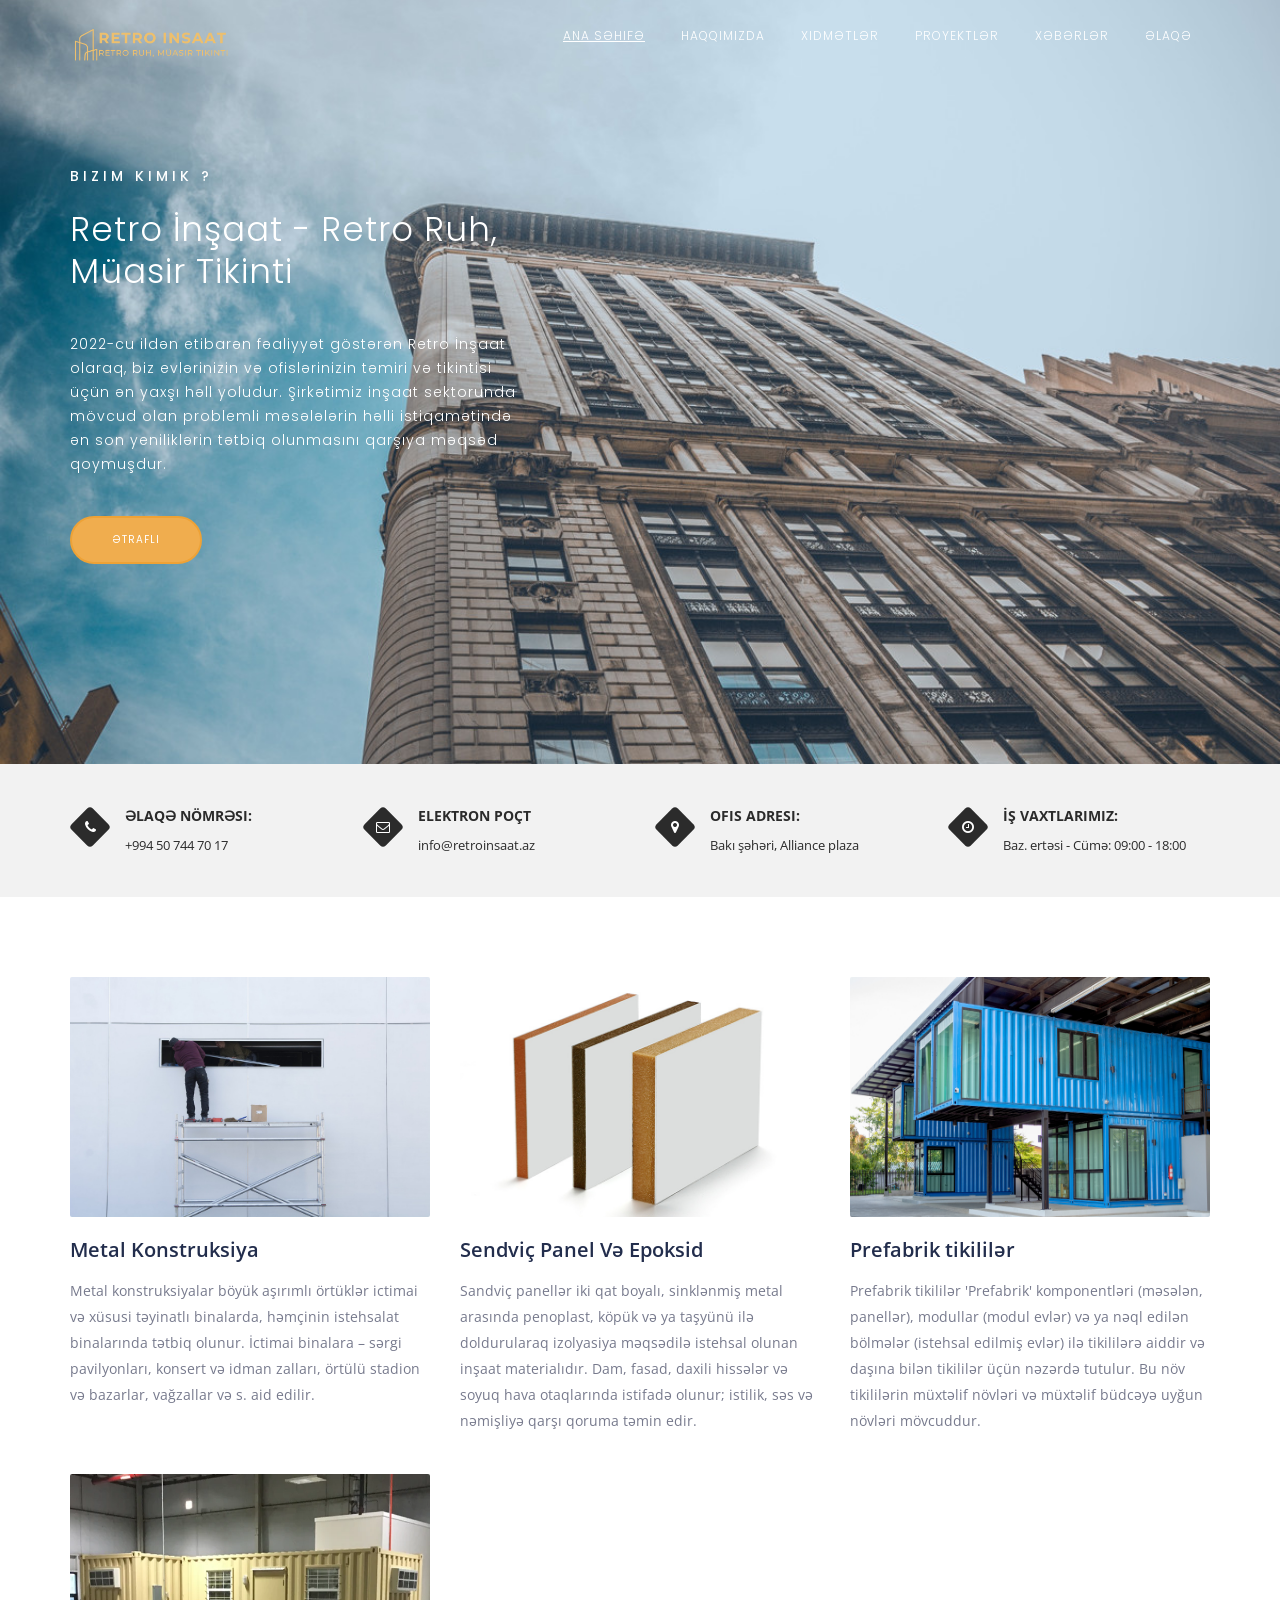
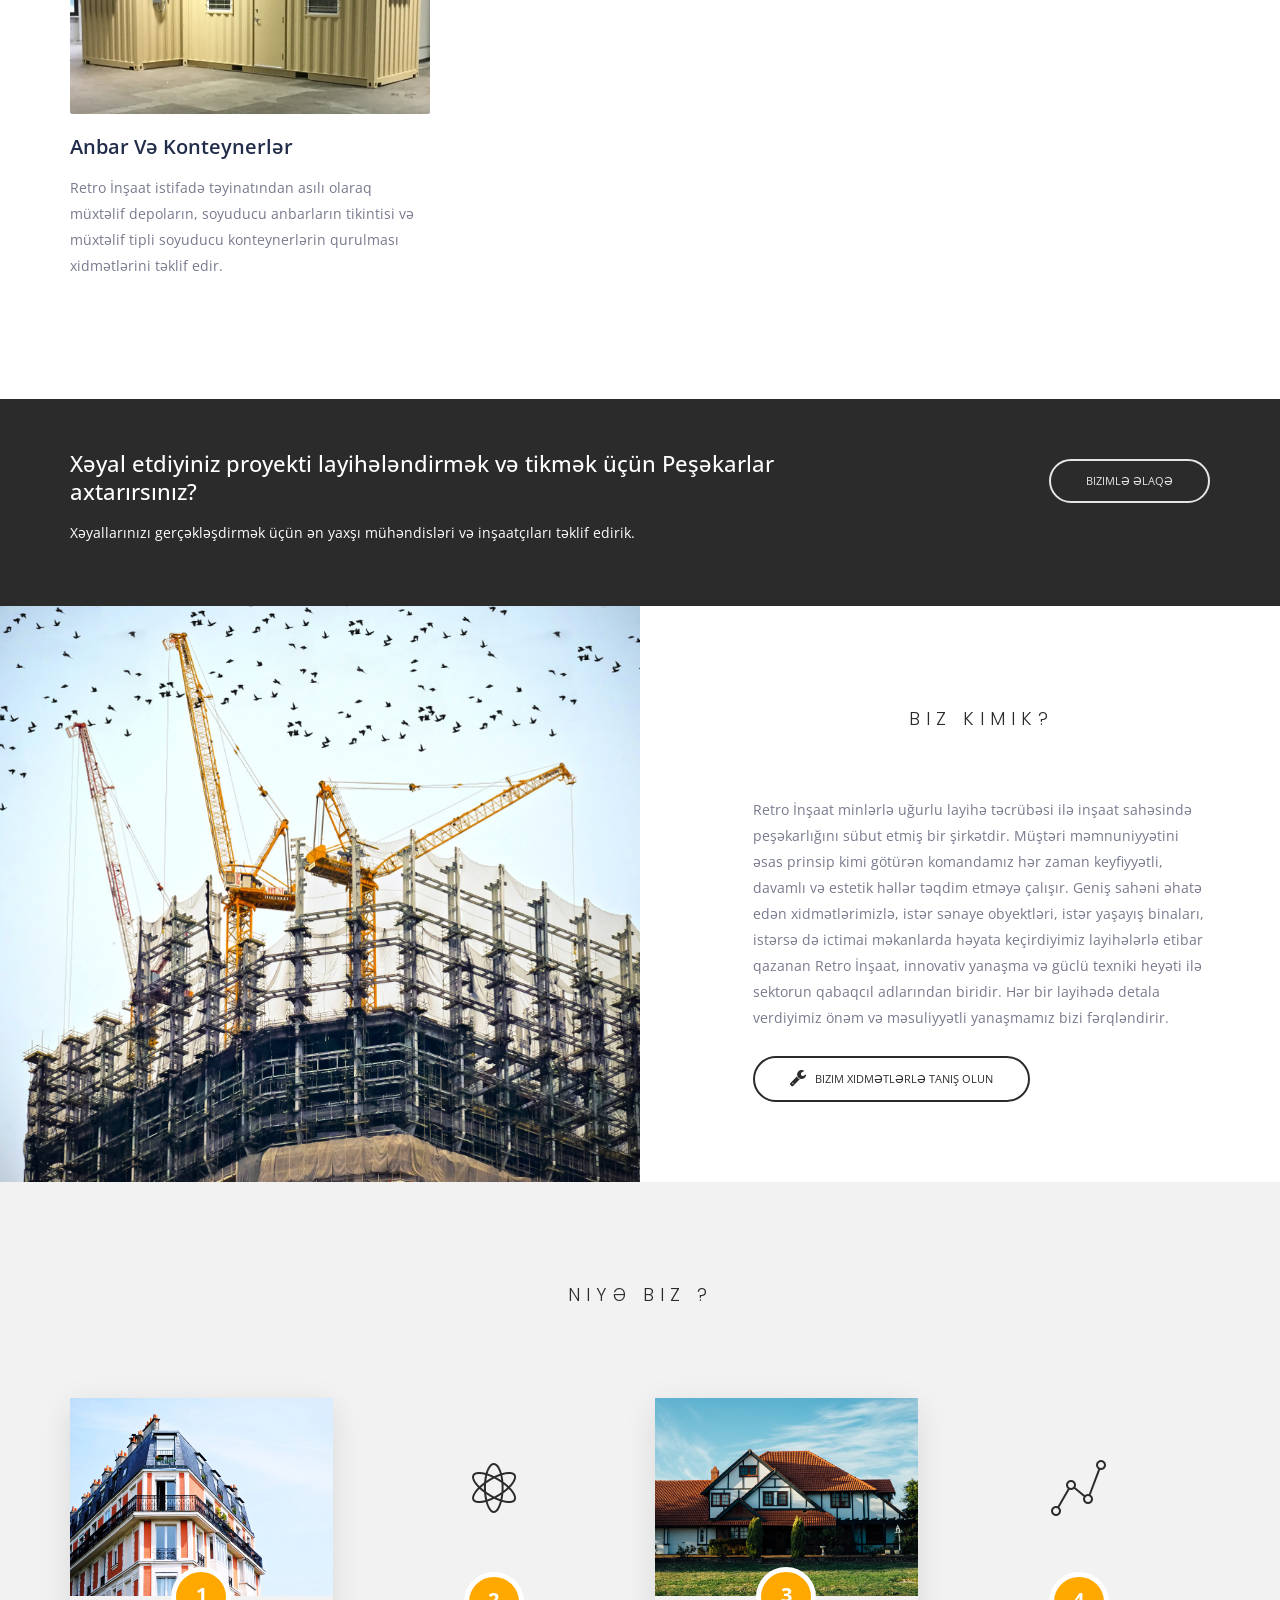
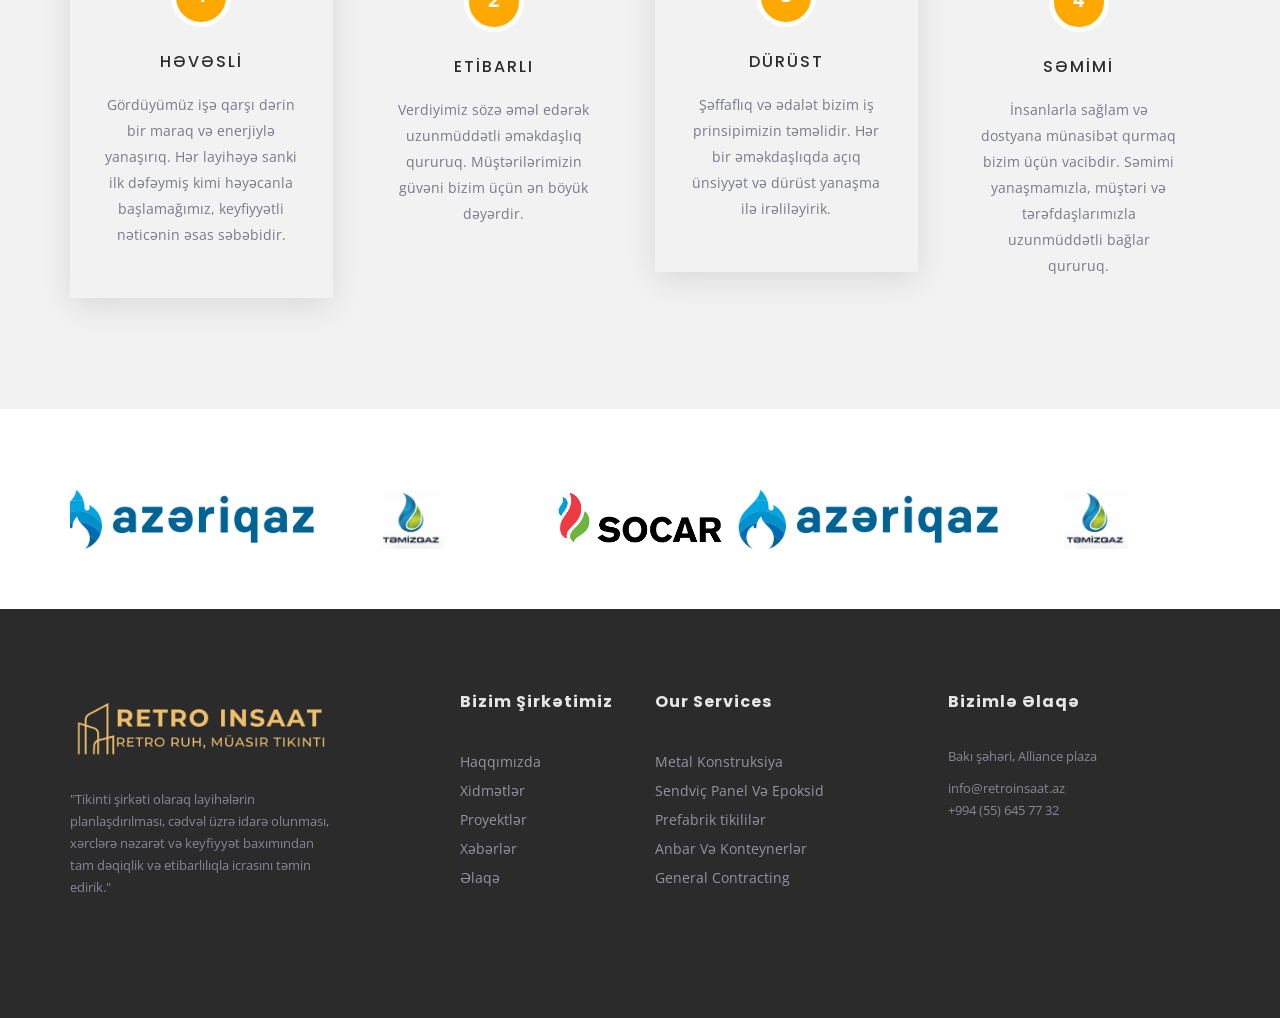
==== commit 0fbd6c1b: "first commit" ====
--- a/index.html
+++ b/index.html
@@ -42,228 +42,209 @@
       data-parallax="scroll"
       data-image-src="assets/img/img-header.jpg"
     >
-      <div class="container">
-        <div class="row">
-          <!-- LOGO LEFT SIDE -->
-          <div class="col-sm-3">
-            <div class="logo-container">
-              <a href="index.html" rel="home">
-                <img
-                  src="./assets/img/logo/retroinsaat-logo.png"
-                  alt="Retro İnşaat"
-                  class="img-responsive logo-image small-logo"
-                />
-              </a>
-            </div>
-          </div>
-
-          <!-- RIGHT SIDE: TOPBAR + NAV -->
-          <div class="col-sm-9">
-            <!-- TOPBAR -->
-            <div id="topbar" class="topbar">
-              <div class="row">
-                <div class="col-sm-8">
-                  <div class="nav-utility">
-                    <span class="nav-item"></span>
-                  </div>
+      <!-- begin:topbar -->
+      <!-- <div id="topbar" class="topbar">
+        <div class="container">
+          <div class="row">
+            <div class="col-sm-8">
+              <div class="nav-utility">
+                <span class="nav-item"></span>
+              </div><!-- .nav-utility -->
+      <!-- </div>.col-sm-8 -->
+      <!-- <div class="col-sm-4 hidden-xs"> -->
+      <!-- <div class="nav-utility nav-right"> -->
+      <!-- <a href="#" class="nav-item"><i class="fa fa-twitter"></i></a> -->
+      <!-- <a href="#" class="nav-item"><i class="fa fa-facebook"></i></a> -->
+      <!-- <a href="#" class="nav-item"><i class="fa fa-linkedin"></i></a> -->
+      <!-- <a href="#" class="nav-item"><i class="fa fa-pinterest"></i></a> -->
+      <!-- <a href="#" class="nav-item"><i class="fa fa-envelope-o"></i></a> -->
+      <!-- </div>.nav-utility -->
+      <!-- </div>.col-sm-4 -->
+      <!-- </div>.row -->
+      <!-- </div>.container -->
+      <!-- </div>.topbar -->
+      <!-- end:topbar -->
+
+      <!-- begin:site-navigation -->
+      <div class="site-header-affix-wrapper">
+        <header id="masthead" class="site-header" role="banner">
+          <div class="container">
+            <div class="row">
+              <div class="col-sm-3">
+                <div class="site-branding">
+                  <h1 class="site-title title-image">
+                    <a href="index-2.html" rel="home"
+                      ><img
+                        src="./assets/img/logo/retroinsaat-logo.png"
+                        alt="construction business"
+                        class="img-responsive"
+                    /></a>
+                  </h1>
                 </div>
-                <div class="col-sm-4 hidden-xs">
-                  <div class="nav-utility nav-right">
-                    <a href="#" class="nav-item"
-                      ><i class="fa fa-twitter"></i
-                    ></a>
-                    <a href="#" class="nav-item"
-                      ><i class="fa fa-facebook"></i
-                    ></a>
-                    <a href="#" class="nav-item"
-                      ><i class="fa fa-linkedin"></i
-                    ></a>
-                    <a href="#" class="nav-item"
-                      ><i class="fa fa-pinterest"></i
-                    ></a>
-                    <a href="#" class="nav-item"
-                      ><i class="fa fa-envelope-o"></i
-                    ></a>
-                  </div>
-                </div>
-              </div>
-            </div>
-
-            <!-- NAVIGATION -->
-            <header id="masthead" class="site-header" role="banner">
-              <div class="row align-items-center" style="width: 100%;">
-                <!-- LOGO -->
-                <div class="xcol-3">
-                  <div class="site-branding">
-                    <a href="index.html" rel="home">
-                      <img
-                        src="./assets/img/logo/retroinsaat-logo.png"
-                        class="img-responsive big-logo"
-                        style="max-height: 60px"
-                      />
-                    </a>
-                  </div>
-                </div>
-                <!-- NAV -->
-                <div class="xcol-9">
-                  <nav
-                    id="site-navigation"
-                    class="main-navigation"
-                    role="navigation"
+                <!-- .site-branding -->
+              </div>
+              <!-- .col-sm-3 -->
+
+              <div class="col-sm-9">
+                <nav
+                  id="site-navigation"
+                  class="main-navigation"
+                  role="navigation"
+                >
+                  <button
+                    class="menu-toggle"
+                    type="button"
+                    aria-controls="primary-menu"
+                    aria-expanded="false"
                   >
-                    <button
-                      class="menu-toggle"
-                      type="button"
-                      aria-controls="primary-menu"
+                    <span class="pe-7s-menu"></span
+                    ><span class="sr-only">Əsas Menyu</span>
+                  </button>
+
+                  <div class="menu-testing-menu-container">
+                    <ul
+                      id="primary-menu"
+                      class="menu nav-menu"
                       aria-expanded="false"
                     >
-                      <span class="pe-7s-menu"></span
-                      ><span class="sr-only">Əsas Menyu</span>
-                    </button>
-
-                    <div class="menu-testing-menu-container">
-                      <ul
-                        id="primary-menu"
-                        class="menu nav-menu"
-                        aria-expanded="false"
+                      <li class="menu-item current-menu-item">
+                        <a href="#">Ana səhifə</a>
+                      </li>
+                      <li class="menu-item">
+                        <a href="#">Haqqımızda</a>
+                      </li>
+                      <li class="menu-item" aria-haspopup="true">
+                        <a href="#">Xidmətlər</a>
+                        <!-- <ul class="sub-menu">
+                          <li class="menu-item current-menu-item">
+                            <a href="service.html">All Services</a>
+                          </li>
+                          <li class="menu-item">
+                            <a href="service-item.html"
+                              >Construction Consultant</a
+                            >
+                          </li>
+                          <li class="menu-item">
+                            <a href="service-item.html">General Contracting</a>
+                          </li>
+                          <li class="menu-item">
+                            <a href="service-item.html">House Renovation</a>
+                          </li>
+                          <li class="menu-item">
+                            <a href="service-item.html"
+                              >Construction Management</a
+                            >
+                          </li>
+                          <li class="menu-item">
+                            <a href="service-item.html">Design and Build</a>
+                          </li>
+                        </ul> -->
+                      </li>
+                      <!-- <li
+                        class="menu-item menu-item-has-children"
+                        aria-haspopup="true"
                       >
-                        <li class="menu-item current-menu-item">
-                          <a href="index-2.html">Home</a>
-                        </li>
-                        <li class="menu-item">
-                          <a href="about.html">About</a>
-                        </li>
-                        <li
-                          class="menu-item menu-item-has-children"
-                          aria-haspopup="true"
-                        >
-                          <a href="#">Services</a>
-                          <ul class="sub-menu">
-                            <li class="menu-item current-menu-item">
-                              <a href="service.html">All Services</a>
-                            </li>
-                            <li class="menu-item">
-                              <a href="service-item.html"
-                                >Construction Consultant</a
-                              >
-                            </li>
-                            <li class="menu-item">
-                              <a href="service-item.html"
-                                >General Contracting</a
-                              >
-                            </li>
-                            <li class="menu-item">
-                              <a href="service-item.html">House Renovation</a>
-                            </li>
-                            <li class="menu-item">
-                              <a href="service-item.html"
-                                >Construction Management</a
-                              >
-                            </li>
-                            <li class="menu-item">
-                              <a href="service-item.html">Design and Build</a>
-                            </li>
-                          </ul>
-                        </li>
-                        <li
-                          class="menu-item menu-item-has-children"
-                          aria-haspopup="true"
-                        >
-                          <a href="#">Features</a>
-                          <ul class="sub-menu">
-                            <li class="menu-item">
-                              <a href="single.html">Single Post</a>
-                            </li>
-                            <li class="menu-item">
-                              <a href="single-fullwidth.html"
-                                >Single Post Full Width</a
-                              >
-                            </li>
-                            <li class="menu-item">
-                              <a href="page-fullwidth.html">Page Full Width</a>
-                            </li>
-                            <li class="menu-item">
-                              <a href="page-sidebar.html">Page With Sidebar</a>
-                            </li>
-                            <li
-                              class="menu-item menu-item-has-children"
-                              aria-haspopup="true"
+                        <a href="#">Features</a>
+                        <ul class="sub-menu">
+                          <li class="menu-item">
+                            <a href="single.html">Single Post</a>
+                          </li>
+                          <li class="menu-item">
+                            <a href="single-fullwidth.html"
+                              >Single Post Full Width</a
                             >
-                              <a href="#">Shortcodes</a>
-                              <ul class="sub-menu">
-                                <li class="menu-item">
-                                  <a href="alert.html">Alert</a>
-                                </li>
-                                <li class="menu-item">
-                                  <a href="progress.html">Progress Bar</a>
-                                </li>
-                                <li class="menu-item">
-                                  <a href="social.html">Social Icon</a>
-                                </li>
-                                <li class="menu-item">
-                                  <a href="button.html">Button &amp; Label</a>
-                                </li>
-                                <li class="menu-item">
-                                  <a href="accordion.html">Accordion</a>
-                                </li>
-                                <li class="menu-item">
-                                  <a href="tab.html">Tabs</a>
-                                </li>
-                                <li class="menu-item">
-                                  <a href="pricing.html">Pricing</a>
-                                </li>
-                              </ul>
-                            </li>
-                            <li class="menu-item">
-                              <a href="typography.html">Typography</a>
-                            </li>
-                            <li class="menu-item">
-                              <a href="404.html">Not Found</a>
-                            </li>
-                            <li class="menu-item">
-                              <a href="comingsoon.html">Comingsoon</a>
-                            </li>
-                          </ul>
-                        </li>
-                        <li class="menu-item">
-                          <a href="project.html">Projects</a>
-                        </li>
-                        <li class="menu-item"><a href="blog.html">Blog</a></li>
-                        <li class="menu-item">
-                          <a href="contact.html" style="padding-right: 0"
-                            >Contact</a
+                          </li>
+                          <li class="menu-item">
+                            <a href="page-fullwidth.html">Page Full Width</a>
+                          </li>
+                          <li class="menu-item">
+                            <a href="page-sidebar.html">Page With Sidebar</a>
+                          </li>
+                          <li
+                            class="menu-item menu-item-has-children"
+                            aria-haspopup="true"
                           >
-                        </li>
-                      </ul>
-                    </div>
-                  </nav>
-                  <!-- #site-navigation -->
-                </div>
-              </div>
-            </header>
-          </div>
-        </div>
-      </div>
+                            <a href="#">Shortcodes</a>
+                            <ul class="sub-menu">
+                              <li class="menu-item">
+                                <a href="alert.html">Alert</a>
+                              </li>
+                              <li class="menu-item">
+                                <a href="progress.html">Progress Bar</a>
+                              </li>
+                              <li class="menu-item">
+                                <a href="social.html">Social Icon</a>
+                              </li>
+                              <li class="menu-item">
+                                <a href="button.html">Button &amp; Label</a>
+                              </li>
+                              <li class="menu-item">
+                                <a href="accordion.html">Accordion</a>
+                              </li>
+                              <li class="menu-item">
+                                <a href="tab.html">Tabs</a>
+                              </li>
+                              <li class="menu-item">
+                                <a href="pricing.html">Pricing</a>
+                              </li>
+                            </ul>
+                          </li>
+                          <li class="menu-item">
+                            <a href="typography.html">Typography</a>
+                          </li>
+                          <li class="menu-item">
+                            <a href="404.html">Not Found</a>
+                          </li>
+                          <li class="menu-item">
+                            <a href="comingsoon.html">Comingsoon</a>
+                          </li>
+                        </ul>
+                      </li> -->
+                      <li class="menu-item">
+                        <a href="#">Proyektlər</a>
+                      </li>
+                      <li class="menu-item">
+                        <a href="#">Xəbərlər</a>
+                      </li>
+                      <li class="menu-item">
+                        <a href="#">Əlaqə</a>
+                      </li>
+                    </ul>
+                  </div>
+                </nav>
+                <!-- #site-navigation -->
+              </div>
+              <!-- .col-sm-9 -->
+            </div>
+            <!-- .row -->
+          </div>
+          <!-- .container -->
+        </header>
+        <!-- #masthead -->
+      </div>
+      <!-- .site-header-affix-wrapper -->
+      <!-- end:site-navigation -->
+
       <div class="container">
         <div class="row">
           <div class="col-sm-5">
             <div class="header-caption">
-              <span class="caption-subtitle">Our Service</span>
+              <span class="caption-subtitle">Bizim Kimik ?</span>
               <h2 class="caption-title">
-                We are your best homes, offices renovations and construction
-                solution.
+                Retro İnşaat - Retro Ruh, Müasir Tikinti
               </h2>
               <p>
-                We provide overall planning, coordination and control of a
-                project, so you don’t have to worry about anything. Our promise
-                as a contractor is to build community value into every project
-                while delivering professional expertise.
+                2022-cu ildən etibarən fəaliyyət göstərən Retro İnşaat olaraq,
+                biz evlərinizin və ofislərinizin təmiri və tikintisi üçün ən
+                yaxşı həll yoludur. Şirkətimiz inşaat sektorunda mövcud olan
+                problemli məsələlərin həlli istiqamətində ən son yeniliklərin
+                tətbiq olunmasını qarşıya məqsəd qoymuşdur.
               </p>
               <div class="header-action-button">
-                <a class="btn btn-warning btn-md" href="#">Purchase</a>
-                <a class="btn btn-default btn-bordered btn-md" href="#"
+                <a class="btn btn-warning btn-md" href="#">Ətraflı</a>
+                <!-- <a class="btn btn-default btn-bordered btn-md" href="#"
                   >Learn more</a
-                >
+                > -->
               </div>
               <!-- header-action-button -->
             </div>
@@ -273,8 +254,77 @@
         </div>
         <!-- .row -->
       </div>
+      <!-- .container -->
     </div>
-
+    <!-- #header -->
+    <!-- end:header -->
+
+    <!-- begin:additional-info -->
+    <div
+      id="additional-info"
+      class="additional-info block-section bg-grey padd-20-top padd-40-btm"
+    >
+      <div class="container">
+        <div class="row">
+          <div class="col-md-3 col-sm-6">
+            <div class="contact-item">
+              <div class="contact-item-icon">
+                <i class="fa fa-phone"></i>
+              </div>
+              <!-- .contact-item-icon -->
+              <h4 class="contact-item-title">Əlaqə nömrəsi:</h4>
+              <div class="contact-item-info">+994 50 744 70 17</div>
+            </div>
+            <!-- .contact-item -->
+          </div>
+          <!-- .col-# -->
+
+          <div class="col-md-3 col-sm-6">
+            <div class="contact-item">
+              <div class="contact-item-icon">
+                <i class="fa fa-envelope-o"></i>
+              </div>
+              <!-- .contact-item-icon -->
+              <h4 class="contact-item-title">Elektron poçt</h4>
+              <div class="contact-item-info">info@retroinsaat.az</div>
+            </div>
+            <!-- .contact-item -->
+          </div>
+          <!-- .col-# -->
+
+          <div class="col-md-3 col-sm-6">
+            <div class="contact-item">
+              <div class="contact-item-icon">
+                <i class="fa fa-map-marker"></i>
+              </div>
+              <!-- .contact-item-icon -->
+              <h4 class="contact-item-title">Ofis adresi:</h4>
+              <div class="contact-item-info">Bakı şəhəri, Alliance plaza</div>
+            </div>
+            <!-- .contact-item -->
+          </div>
+          <!-- .col-# -->
+
+          <div class="col-md-3 col-sm-6">
+            <div class="contact-item">
+              <div class="contact-item-icon">
+                <i class="fa fa-clock-o"></i>
+              </div>
+              <!-- .contact-item-icon -->
+              <h4 class="contact-item-title">İş vaxtlarımız:</h4>
+              <div class="contact-item-info">
+                Baz. ertəsi - Cümə: 09:00 - 18:00
+              </div>
+            </div>
+            <!-- .contact-item -->
+          </div>
+          <!-- .col-# -->
+        </div>
+        <!-- .row -->
+      </div>
+      <!-- container -->
+    </div>
+    <!-- #additional-info -->
     <!-- end:additional-info -->
 
     <!-- begin:service -->
@@ -285,25 +335,26 @@
             <div class="blog-entry">
               <a href="#" class="blog-entry-thumbnail">
                 <img
-                  src="assets/img/img-service-01.jpg"
+                  src="./assets/img/img-service-01.jpg"
                   alt="metal roofting"
                   class="img-responsive"
                 />
               </a>
               <div class="blog-entry-header">
                 <h2 class="entry-title">
-                  <a href="#" rel="bookmark">Metal Roofting</a>
+                  <a href="#" rel="bookmark">Metal Konstruksiya</a>
                 </h2>
               </div>
               <!-- .blog-entry-header -->
               <div class="blog-entry-content">
                 <p>
-                  Construction offer you the best in metal roofing services,
-                  supplies and materials to help protect one of your biggest
-                  investments you will ever make, your home. There is no better
-                  way to protect …
+                  Metal konstruksiyalar böyük aşırımlı örtüklər ictimai və
+                  хüsusi təyinatlı binalarda, həmçinin istehsalat binalarında
+                  tətbiq olunur. İctimai binalara – sərgi pavilyonları, konsert
+                  və idman zalları, örtülü stadion və bazarlar, vağzallar və s.
+                  aid edilir.
                 </p>
-                <p><a href="#" class="read-more">Read more &#43;</a></p>
+                <!-- <p><a href="#" class="read-more">Read more &#43;</a></p> -->
               </div>
               <!-- .blog-entry-content -->
             </div>
@@ -315,33 +366,95 @@
             <div class="blog-entry">
               <a href="#" class="blog-entry-thumbnail">
                 <img
-                  src="assets/img/img-service-02.jpg"
+                  src="./assets/img/other/download.jpg"
                   alt="green building"
                   class="img-responsive"
+                  width="100%"
                 />
               </a>
               <div class="blog-entry-header">
                 <h2 class="entry-title">
-                  <a href="#" rel="bookmark">Green Building</a>
+                  <a href="#" rel="bookmark">Sendviç Panel Və Epoksid</a>
                 </h2>
               </div>
               <!-- .blog-entry-header -->
               <div class="blog-entry-content">
                 <p>
-                  By choosing to build green, you aremaking an effort to reduce
-                  the burden on the environment and also add value to your home.
-                  Construction provides you with the guidance and the tools that
-                  are necessary …
+                  Sandviç panellər iki qat boyalı, sinklənmiş metal arasında
+                  penoplast, köpük və ya taşyünü ilə doldurularaq izolyasiya
+                  məqsədilə istehsal olunan inşaat materialıdır. Dam, fasad,
+                  daxili hissələr və soyuq hava otaqlarında istifadə olunur;
+                  istilik, səs və nəmişliyə qarşı qoruma təmin edir.
                 </p>
-                <p><a href="#" class="read-more">Read more &#43;</a></p>
+                <!-- <p><a href="#" class="read-more">Read more &#43;</a></p> -->
               </div>
               <!-- .blog-entry-content -->
             </div>
             <!-- .blog-entry -->
           </div>
           <!-- .col-md-4 -->
-
           <div class="col-md-4">
+            <div class="blog-entry">
+              <a href="#" class="blog-entry-thumbnail">
+                <img
+                  src="./assets/img/other/Modular-Main-Image.webp"
+                  alt="green building"
+                  class="img-responsive"
+                  width="100%"
+                  style="aspect-ratio: 3/2"
+                />
+              </a>
+              <div class="blog-entry-header">
+                <h2 class="entry-title">
+                  <a href="#" rel="bookmark">Prefabrik tikililər</a>
+                </h2>
+              </div>
+              <!-- .blog-entry-header -->
+              <div class="blog-entry-content">
+                <p>
+                  Prefabrik tikililər 'Prefabrik' komponentləri (məsələn,
+                  panellər), modullar (modul evlər) və ya nəql edilən bölmələr
+                  (istehsal edilmiş evlər) ilə tikililərə aiddir və daşına bilən
+                  tikililər üçün nəzərdə tutulur. Bu növ tikililərin müxtəlif
+                  növləri və müxtəlif büdcəyə uyğun növləri mövcuddur.
+                </p>
+                <!-- <p><a href="#" class="read-more">Read more &#43;</a></p> -->
+              </div>
+              <!-- .blog-entry-content -->
+            </div>
+            <!-- .blog-entry -->
+          </div>
+          <div class="col-md-4">
+            <div class="blog-entry">
+              <a href="#" class="blog-entry-thumbnail">
+                <img
+                  src="./assets/img/other/warehouse_2containers (1).webp"
+                  alt="green building"
+                  class="img-responsive"
+                  width="100%"
+                  style="aspect-ratio: 3/2"
+                />
+              </a>
+              <div class="blog-entry-header">
+                <h2 class="entry-title">
+                  <a href="#" rel="bookmark">Anbar Və Konteynerlər</a>
+                </h2>
+              </div>
+              <!-- .blog-entry-header -->
+              <div class="blog-entry-content">
+                <p>
+                  Retro İnşaat istifadə təyinatından asılı olaraq müxtəlif
+                  depoların, soyuducu anbarların tikintisi və müxtəlif tipli
+                  soyuducu konteynerlərin qurulması xidmətlərini təklif edir.
+                </p>
+                <!-- <p><a href="#" class="read-more">Read more &#43;</a></p> -->
+              </div>
+              <!-- .blog-entry-content -->
+            </div>
+            <!-- .blog-entry -->
+          </div>
+          <!-- .col-md-4 -->
+          <!-- <div class="col-md-4">
             <ul class="blog-entry-list">
               <li>
                 <span class="entry-post-thumbnail">
@@ -358,9 +471,7 @@
                     Process of Consultation Whether you know exactly how you ...
                   </p>
                 </div>
-                <!-- .entry-post-content -->
-              </li>
-              <!-- #post-## -->
+              </li>
               <li>
                 <span class="entry-post-thumbnail">
                   <img
@@ -377,9 +488,7 @@
                     ...
                   </p>
                 </div>
-                <!-- .entry-post-content -->
-              </li>
-              <!-- #post-## -->
+              </li>
               <li>
                 <span class="entry-post-thumbnail">
                   <img
@@ -396,9 +505,7 @@
                     preparing ...
                   </p>
                 </div>
-                <!-- .entry-post-content -->
-              </li>
-              <!-- #post-## -->
+              </li>
               <li>
                 <span class="entry-post-thumbnail">
                   <img
@@ -414,12 +521,9 @@
                     Interior There are a number of great reasons to makeover ...
                   </p>
                 </div>
-                <!-- .entry-post-content -->
-              </li>
-              <!-- #post-## -->
+              </li>
             </ul>
-            <!-- .blog-entry-list -->
-          </div>
+          </div> -->
           <!-- .col-md-4 -->
         </div>
         <!-- .row -->
@@ -430,7 +534,7 @@
     <!-- end:service -->
 
     <!-- begin:work -->
-    <div id="work" class="work content-section bg-grey">
+    <!-- <div id="work" class="work content-section bg-grey">
       <div class="container">
         <div class="row">
           <div class="col-md-12">
@@ -438,9 +542,7 @@
               <h2>Our Works</h2>
             </div>
           </div>
-          <!-- .col-md-12 -->
-        </div>
-        <!-- .row -->
+        </div>
 
         <div class="row">
           <div class="col-md-12">
@@ -459,7 +561,6 @@
                 <a href="#house-renovation">House Renovation</a>
               </li>
             </ul>
-            <!-- .work-filter -->
 
             <ul class="work-grid">
               <li class="work-item buildings">
@@ -471,15 +572,12 @@
                   <div class="work-item-image">
                     <img src="assets/img/img-work-01.jpg" alt="Avenue Hotels" />
                   </div>
-                  <!-- .work-item-image -->
                   <div class="work-item-info">
                     <h4 class="work-item-title">Avenue Hotels</h4>
                     <span class="work-item-desc">Buildings</span>
                   </div>
-                  <!-- .work-item-info -->
-                </a>
-              </li>
-              <!-- .work-item -->
+                </a>
+              </li>
               <li class="work-item interior-design">
                 <a
                   href="assets/img/img-work-02.jpg"
@@ -489,15 +587,12 @@
                   <div class="work-item-image">
                     <img src="assets/img/img-work-02.jpg" alt="Mark Bedroom" />
                   </div>
-                  <!-- .work-item-image -->
                   <div class="work-item-info">
                     <h4 class="work-item-title">Mark Bedroom</h4>
                     <span class="work-item-desc">Interior Design</span>
                   </div>
-                  <!-- .work-item-info -->
-                </a>
-              </li>
-              <!-- .work-item -->
+                </a>
+              </li>
               <li class="work-item buildings">
                 <a
                   href="assets/img/img-work-03.jpg"
@@ -507,15 +602,12 @@
                   <div class="work-item-image">
                     <img src="assets/img/img-work-03.jpg" alt="Edu Hostel" />
                   </div>
-                  <!-- .work-item-image -->
                   <div class="work-item-info">
                     <h4 class="work-item-title">Edu Hostel</h4>
                     <span class="work-item-desc">Buildings</span>
                   </div>
-                  <!-- .work-item-info -->
-                </a>
-              </li>
-              <!-- .work-item -->
+                </a>
+              </li>
               <li class="work-item isolation house-renovation">
                 <a
                   href="assets/img/img-work-04.jpg"
@@ -525,15 +617,12 @@
                   <div class="work-item-image">
                     <img src="assets/img/img-work-04.jpg" alt="Alan Home" />
                   </div>
-                  <!-- .work-item-image -->
                   <div class="work-item-info">
                     <h4 class="work-item-title">Alan Home</h4>
                     <span class="work-item-desc">Isolation</span>
                   </div>
-                  <!-- .work-item-info -->
-                </a>
-              </li>
-              <!-- .work-item -->
+                </a>
+              </li>
               <li class="work-item interior-design house-renovation">
                 <a
                   href="assets/img/img-work-05.jpg"
@@ -543,15 +632,12 @@
                   <div class="work-item-image">
                     <img src="assets/img/img-work-05.jpg" alt="Jannet Home" />
                   </div>
-                  <!-- .work-item-image -->
                   <div class="work-item-info">
                     <h4 class="work-item-title">Jannet Home</h4>
                     <span class="work-item-desc">House Renovation</span>
                   </div>
-                  <!-- .work-item-info -->
-                </a>
-              </li>
-              <!-- .work-item -->
+                </a>
+              </li>
               <li class="work-item design photography">
                 <a
                   href="assets/img/img-work-06.jpg"
@@ -564,24 +650,17 @@
                       alt="Papa Ron's Restaurant"
                     />
                   </div>
-                  <!-- .work-item-image -->
                   <div class="work-item-info">
                     <h4 class="work-item-title">Papa Ron's Restaurant</h4>
                     <span class="work-item-desc">Interior Design</span>
                   </div>
-                  <!-- .work-item-info -->
-                </a>
-              </li>
-              <!-- .work-item -->
+                </a>
+              </li>
             </ul>
-            <!-- .work-grid -->
-          </div>
-          <!-- .col-md-12 -->
-        </div>
-        <!-- .row -->
-      </div>
-      <!-- .container -->
-    </div>
+          </div>
+        </div>
+      </div>
+    </div> -->
     <!-- #work -->
     <!-- end:work -->
 
@@ -591,16 +670,17 @@
         <div class="row">
           <div class="col-sm-8">
             <h4>
-              Looking for Professionals to project and build your dream home?
+              Xəyal etdiyiniz proyekti layihələndirmək və tikmək üçün Peşəkarlar
+              axtarırsınız?
             </h4>
             <p>
-              We offer the best engineers and builders to make your dreams come
-              true.
+              Xəyallarınızı gerçəkləşdirmək üçün ən yaxşı mühəndisləri və
+              inşaatçıları təklif edirik.
             </p>
           </div>
           <!-- .col-sm-6 -->
           <div class="col-sm-4 text-right marg-20-top">
-            <a href="#" class="button">Let's talk together</a>
+            <a href="tel:+994507447017" class="button">Bizimlə əlaqə</a>
           </div>
         </div>
         <!-- .row -->
@@ -617,9 +697,7 @@
           <div class="image-block-item col-md-6 col-sm-5 col-xs-12">
             <div
               class="image-block-item-background"
-              style="
-                background-image: url('assets/img/img-post-content-04.jpg');
-              "
+              style="background-image: url('./assets/img/img-content-03.jpg')"
             ></div>
           </div>
           <!-- .image-block-item -->
@@ -634,25 +712,23 @@
             class="col-md-5 col-md-offset-7 col-sm-6 col-sm-offset-6 col-xs-10 col-xs-offset-1 padd-80-top padd-60-btm"
           >
             <div class="section-title">
-              <h2>Who We Are?</h2>
+              <h2>Biz kimik?</h2>
             </div>
             <p>
-              Construction, Inc. traces its roots back to 2005 in Orange and
-              since then have never looked back. With thousands of successful
-              projects under our belt, we can proudly say that we are one.
+              Retro İnşaat minlərlə uğurlu layihə təcrübəsi ilə inşaat sahəsində
+              peşəkarlığını sübut etmiş bir şirkətdir. Müştəri məmnuniyyətini
+              əsas prinsip kimi götürən komandamız hər zaman keyfiyyətli,
+              davamlı və estetik həllər təqdim etməyə çalışır. Geniş sahəni
+              əhatə edən xidmətlərimizlə, istər sənaye obyektləri, istər yaşayış
+              binaları, istərsə də ictimai məkanlarda həyata keçirdiyimiz
+              layihələrlə etibar qazanan Retro İnşaat, innovativ yanaşma və
+              güclü texniki heyəti ilə sektorun qabaqcıl adlarından biridir. Hər
+              bir layihədə detala verdiyimiz önəm və məsuliyyətli yanaşmamız
+              bizi fərqləndirir.
             </p>
             <p>
-              For more than 10 years, Construction has offered a wide range of
-              construction services in Colorado, many other cities of United
-              States and around the world. We strive to maintain.<br />We aim to
-              eliminate the task of dividing your project between different
-              architecture and construction company.
-            </p>
-            <p>
-              <a
-                class="button btn-danger popup-video"
-                href="http://www.youtube.com/watch?v=Og879fOk6DQ"
-                ><i class="fa fa-wrench"></i> Learn Our Service</a
+              <a class="button btn-danger" href="#service"
+                ><i class="fa fa-wrench"></i> Bizim xidmətlərlə tanış olun</a
               >
             </p>
           </div>
@@ -671,7 +747,7 @@
         <div class="row">
           <div class="col-md-12">
             <div class="section-title">
-              <h2>Why Choose Us?</h2>
+              <h2>Niyə Biz ?</h2>
             </div>
           </div>
           <!-- .col-md-12 -->
@@ -683,10 +759,11 @@
               <img src="assets/img/img-work-01.jpg" class="img-responsive" />
               <div class="process-item-content">
                 <span class="process-item-number">1</span>
-                <h3 class="process-item-title">PASSIONATE</h3>
+                <h3 class="process-item-title">HƏVƏSLİ</h3>
                 <p>
-                  A wonderful serenity has taken possession of my entire soul,
-                  like these sweet mornings of spring my whole heart.
+                  Gördüyümüz işə qarşı dərin bir maraq və enerjiylə yanaşırıq.
+                  Hər layihəyə sanki ilk dəfəymiş kimi həyəcanla başlamağımız,
+                  keyfiyyətli nəticənin əsas səbəbidir.
                 </p>
               </div>
               <!-- .process-item-content -->
@@ -701,10 +778,10 @@
               </div>
               <div class="process-item-content">
                 <span class="process-item-number">2</span>
-                <h3 class="process-item-title">DEPENDABLE</h3>
+                <h3 class="process-item-title">ETİBARLI</h3>
                 <p>
-                  Balancing a composition involves arranging both positive
-                  elements and negative space in such a way.
+                  Verdiyimiz sözə əməl edərək uzunmüddətli əməkdaşlıq qururuq.
+                  Müştərilərimizin güvəni bizim üçün ən böyük dəyərdir.
                 </p>
               </div>
               <!-- .process-item-content -->
@@ -717,10 +794,10 @@
               <img src="assets/img/img-work-04.jpg" class="img-responsive" />
               <div class="process-item-content">
                 <span class="process-item-number">3</span>
-                <h3 class="process-item-title">HONEST</h3>
+                <h3 class="process-item-title">DÜRÜST</h3>
                 <p>
-                  Far far away, behind the word mountains, far from the
-                  countries Vokalia and Consonantia.
+                  Şəffaflıq və ədalət bizim iş prinsipimizin təməlidir. Hər bir
+                  əməkdaşlıqda açıq ünsiyyət və dürüst yanaşma ilə irəliləyirik.
                 </p>
               </div>
               <!-- .process-item-content -->
@@ -735,10 +812,11 @@
               </div>
               <div class="process-item-content">
                 <span class="process-item-number">4</span>
-                <h3 class="process-item-title">FRIENDLY</h3>
+                <h3 class="process-item-title">SƏMİMİ</h3>
                 <p>
-                  One morning, when Gregor Samsa woke from troubled dreams, he
-                  found himself transformed.
+                  İnsanlarla sağlam və dostyana münasibət qurmaq bizim üçün
+                  vacibdir. Səmimi yanaşmamızla, müştəri və tərəfdaşlarımızla
+                  uzunmüddətli bağlar qururuq.
                 </p>
               </div>
               <!-- .process-item-content -->
@@ -755,7 +833,7 @@
     <!-- end:why -->
 
     <!-- begin:testimonial -->
-    <div id="testimonial" class="block-section image-block bg-light">
+    <!-- <div id="testimonial" class="block-section image-block bg-light">
       <div class="container-fluid container-no-padding">
         <div class="row row-no-margin">
           <div
@@ -766,11 +844,8 @@
               style="background-image: url('assets/img/img-content-03.jpg')"
             ></div>
           </div>
-          <!-- .image-block-item -->
-        </div>
-        <!-- .row -->
-      </div>
-      <!-- .container-fluid -->
+        </div>
+      </div>
 
       <div class="container clear">
         <div class="row">
@@ -793,7 +868,6 @@
                 ></li>
                 <li data-target="#testimony" data-slide-to="1" class=""></li>
               </ol>
-              <!-- .carousel-indicators -->
               <div class="carousel-inner" role="listbox">
                 <div class="item active">
                   <p>
@@ -809,7 +883,6 @@
                     ><strong>David Groot</strong> Shark Inc.</span
                   >
                 </div>
-                <!-- .item -->
                 <div class="item">
                   <p>
                     I don't know what else to say. It had everything we wanted
@@ -824,18 +897,12 @@
                     ><strong>Max Well</strong> Cooldad</span
                   >
                 </div>
-                <!-- .item -->
-              </div>
-              <!-- .carousel-inner -->
-            </div>
-            <!-- #client-says -->
-          </div>
-          <!-- .col-## -->
-        </div>
-        <!-- .row -->
-      </div>
-      <!-- .container -->
-    </div>
+              </div>
+            </div>
+          </div>
+        </div>
+      </div>
+    </div> -->
     <!-- #testimonial -->
     <!-- end:testimonial -->
 
@@ -851,55 +918,43 @@
               id="slider-thumbnail"
               class="owl-carousel owl-theme client-slider slider-carousel navigation-hide"
             >
-              <div class="item">
+              <div class="item client-logo">
                 <a href="#">
                   <img src="assets/img/img-client-01.png" alt="client" />
                 </a>
               </div>
-              <!-- .item -->
-              <div class="item">
+              <div class="item client-logo">
                 <a href="#">
                   <img src="assets/img/img-client-02.png" alt="client" />
                 </a>
               </div>
-              <!-- .item -->
-              <div class="item">
+              <div class="item client-logo">
                 <a href="#">
                   <img src="assets/img/img-client-03.png" alt="client" />
                 </a>
               </div>
-              <!-- .item -->
-              <div class="item">
+              <div class="item client-logo">
                 <a href="#">
-                  <img src="assets/img/img-client-04.png" alt="client" />
-                </a>
-              </div>
-              <!-- .item -->
-              <div class="item">
+                  <img src="assets/img/img-client-01.png" alt="client" />
+                </a>
+              </div>
+              <div class="item client-logo">
                 <a href="#">
-                  <img src="assets/img/img-client-05.png" alt="client" />
-                </a>
-              </div>
-              <!-- .item -->
-              <div class="item">
+                  <img src="assets/img/img-client-02.png" alt="client" />
+                </a>
+              </div>
+              <div class="item client-logo">
                 <a href="#">
-                  <img src="assets/img/img-client-06.png" alt="client" />
-                </a>
-              </div>
-              <!-- .item -->
-              <div class="item">
+                  <img src="assets/img/img-client-03.png" alt="client" />
+                </a>
+              </div>
+              <div class="item client-logo">
                 <a href="#">
-                  <img src="assets/img/img-client-07.png" alt="client" />
-                </a>
-              </div>
-              <!-- .item -->
-              <div class="item">
-                <a href="#">
-                  <img src="assets/img/img-client-08.png" alt="client" />
-                </a>
-              </div>
-              <!-- .item -->
-            </div>
+                  <img src="assets/img/img-client-01.png" alt="client" />
+                </a>
+              </div>
+            </div>
+
             <!-- #slider-thumbnail -->
           </div>
           <!-- .col-md-12 -->
@@ -918,14 +973,14 @@
           <div class="col-md-3 col-sm-6">
             <section class="widget">
               <img
-                src="assets/img/img-logo-footer.png"
+                src="./assets/img/logo/retroinsaat-logo.png"
                 alt="bootstrap theme for construction companies"
                 class="img-responsive marg-20-btm marg-20-top"
               />
               <p>
-                Construction company based on Orange, California. Construction
-                was very sufficient in maintaining the integrity of project in
-                terms of planning, scheduling, cost and quality.
+                "Tikinti şirkəti olaraq layihələrin planlaşdırılması, cədvəl
+                üzrə idarə olunması, xərclərə nəzarət və keyfiyyət baxımından
+                tam dəqiqlik və etibarlılıqla icrasını təmin edirik."
               </p>
             </section>
             <!-- .widget -->
@@ -934,13 +989,13 @@
 
           <div class="col-md-2 col-sm-6 col-md-offset-1 col-sm-offset-0">
             <section class="widget">
-              <h3 class="widget-title">Our Company</h3>
+              <h3 class="widget-title">Bizim Şirkətimiz</h3>
               <ul>
-                <li><a href="#">About us</a></li>
-                <li><a href="#">Service</a></li>
-                <li><a href="#">Selected Work</a></li>
-                <li><a href="#">Get in touch</a></li>
-                <li><a href="#">Careers</a></li>
+                <li><a href="#">Haqqımızda</a></li>
+                <li><a href="#">Xidmətlər</a></li>
+                <li><a href="#">Proyektlər</a></li>
+                <li><a href="#">Xəbərlər</a></li>
+                <li><a href="#">Əlaqə</a></li>
               </ul>
             </section>
             <!-- .widget -->
@@ -951,10 +1006,10 @@
             <section class="widget">
               <h3 class="widget-title">Our Services</h3>
               <ul>
-                <li><a href="#">Metal Roofting</a></li>
-                <li><a href="#">Green Building</a></li>
-                <li><a href="#">Construction Consultant</a></li>
-                <li><a href="#">Construction Management</a></li>
+                <li><a href="#">Metal Konstruksiya</a></li>
+                <li><a href="#">Sendviç Panel Və Epoksid </a></li>
+                <li><a href="#">Prefabrik tikililər</a></li>
+                <li><a href="#">Anbar Və Konteynerlər</a></li>
                 <li><a href="#">General Contracting</a></li>
               </ul>
             </section>
@@ -964,9 +1019,12 @@
 
           <div class="col-md-3 col-sm-6">
             <section class="widget">
-              <h3 class="widget-title">Our Contact</h3>
-              <p>5252 E Walnut Ave, Orange, California, United States.</p>
-              <p>hello@construction.me<br />+62 (0) 274 441 5005</p>
+              <h3 class="widget-title">Bizimlə Əlaqə</h3>
+              <p>Bakı şəhəri, Alliance plaza</p>
+              <p>
+                info@retroinsaat.az<br />
+                +994 (55) 645 77 32
+              </p>
             </section>
           </div>
           <!-- .col-## -->
@@ -979,7 +1037,7 @@
     <!-- end:footer -->
 
     <!-- begin:copyright -->
-    <section id="copyright" class="copyright bg-black">
+    <!-- <section id="copyright" class="copyright bg-black">
       <div class="container">
         <div class="row">
           <div class="col-sm-6 copy-left">
@@ -989,7 +1047,6 @@
               >. All Right Reserved.
             </p>
           </div>
-          <!-- .col-sm-6 -->
 
           <div class="col-sm-6 copy-right">
             <ul class="social-icon">
@@ -1015,24 +1072,11 @@
               </li>
             </ul>
           </div>
-          <!-- .col-sm-6 -->
-        </div>
-        <!-- .row -->
-      </div>
-      <!-- .container -->
-    </section>
+        </div>
+      </div>
+    </section> -->
     <!-- #copyright -->
     <!-- begin:copyright -->
-    <script>
-      window.addEventListener("scroll", function () {
-        const header = document.querySelector(".header");
-        if (window.scrollY > 100) {
-          header.classList.add("scrolled");
-        } else {
-          header.classList.remove("scrolled");
-        }
-      });
-    </script>
 
     <!-- jQuery (necessary for Bootstrap's JavaScript plugins) -->
     <script src="assets/plugins/jquery.min.js"></script>
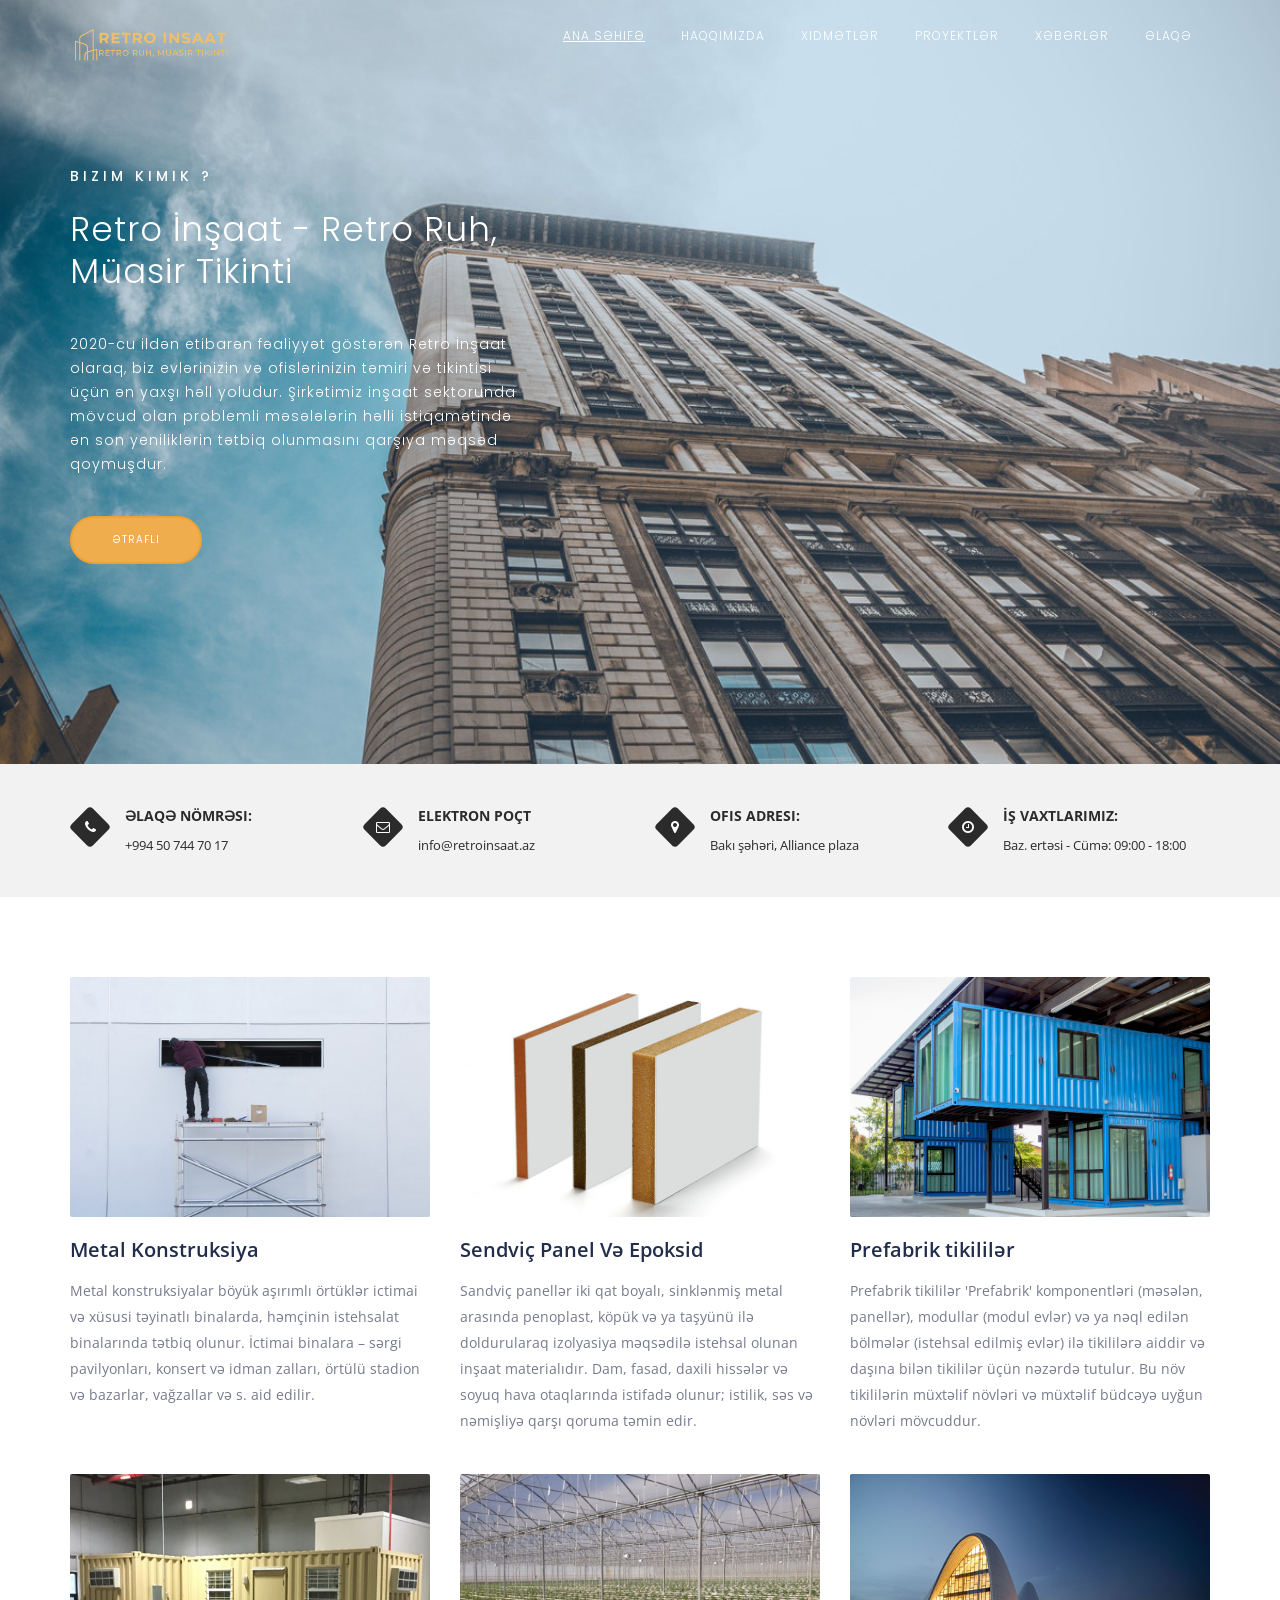
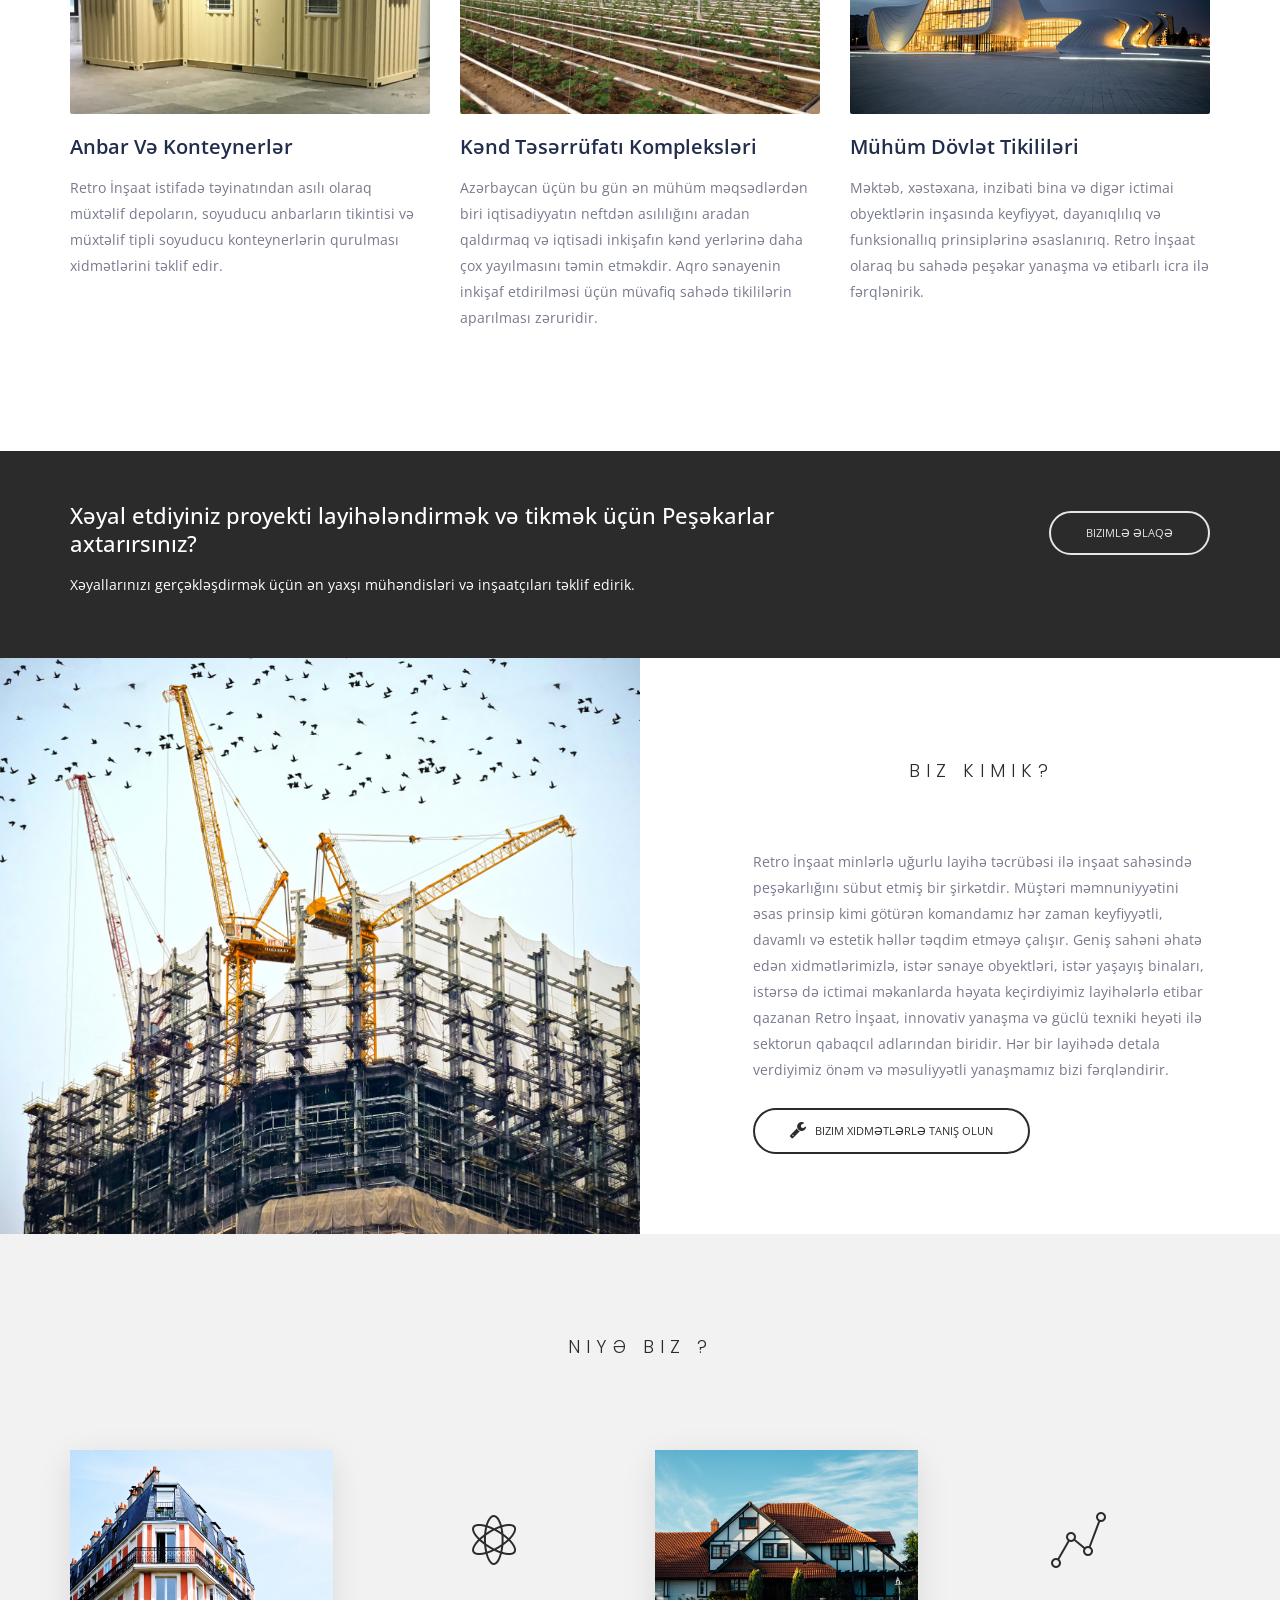
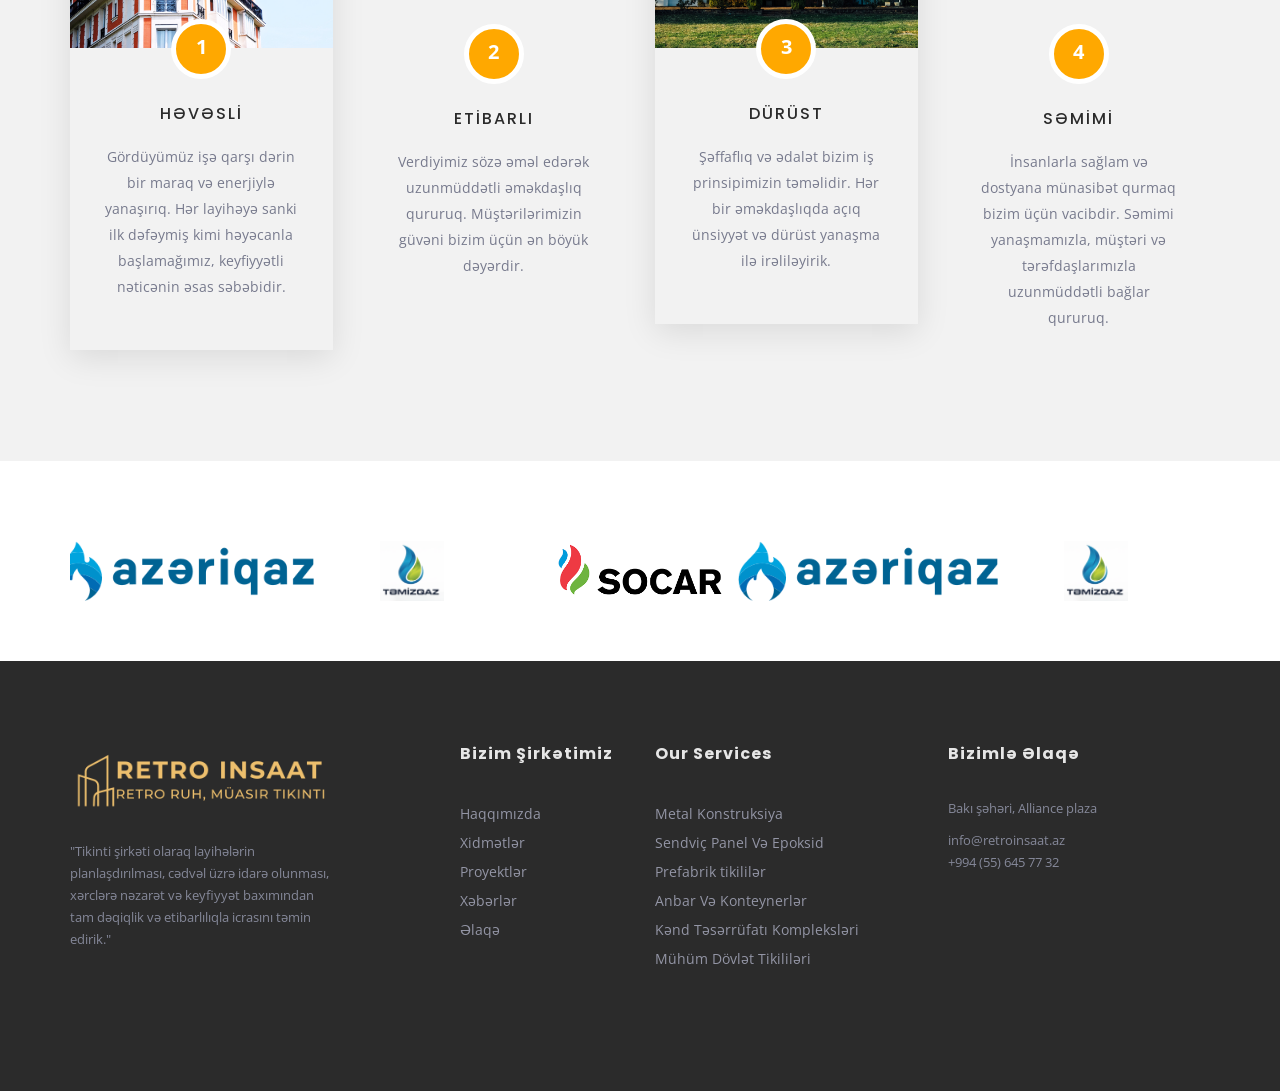
==== commit 8ac15b11: "changes" ====
--- a/index.html
+++ b/index.html
@@ -234,7 +234,7 @@
                 Retro İnşaat - Retro Ruh, Müasir Tikinti
               </h2>
               <p>
-                2022-cu ildən etibarən fəaliyyət göstərən Retro İnşaat olaraq,
+                2020-cu ildən etibarən fəaliyyət göstərən Retro İnşaat olaraq,
                 biz evlərinizin və ofislərinizin təmiri və tikintisi üçün ən
                 yaxşı həll yoludur. Şirkətimiz inşaat sektorunda mövcud olan
                 problemli məsələlərin həlli istiqamətində ən son yeniliklərin
@@ -446,6 +446,67 @@
                   Retro İnşaat istifadə təyinatından asılı olaraq müxtəlif
                   depoların, soyuducu anbarların tikintisi və müxtəlif tipli
                   soyuducu konteynerlərin qurulması xidmətlərini təklif edir.
+                </p>
+                <!-- <p><a href="#" class="read-more">Read more &#43;</a></p> -->
+              </div>
+              <!-- .blog-entry-content -->
+            </div>
+            <!-- .blog-entry -->
+          </div>
+          <div class="col-md-4">
+            <div class="blog-entry">
+              <a href="#" class="blog-entry-thumbnail">
+                <img
+                  src="./assets/img/other/1439208945521333951_1200x630.jpg"
+                  alt="green building"
+                  class="img-responsive"
+                  width="100%"
+                  style="aspect-ratio: 3/2"
+                />
+              </a>
+              <div class="blog-entry-header">
+                <h2 class="entry-title">
+                  <a href="#" rel="bookmark">Kənd Təsərrüfatı Kompleksləri</a>
+                </h2>
+              </div>
+              <!-- .blog-entry-header -->
+              <div class="blog-entry-content">
+                <p>
+                  Azərbaycan üçün bu gün ən mühüm məqsədlərdən biri
+                  iqtisadiyyatın neftdən asılılığını aradan qaldırmaq və
+                  iqtisadi inkişafın kənd yerlərinə daha çox yayılmasını təmin
+                  etməkdir. Aqro sənayenin inkişaf etdirilməsi üçün müvafiq
+                  sahədə tikililərin aparılması zəruridir.
+                </p>
+                <!-- <p><a href="#" class="read-more">Read more &#43;</a></p> -->
+              </div>
+              <!-- .blog-entry-content -->
+            </div>
+            <!-- .blog-entry -->
+          </div>
+          <div class="col-md-4">
+            <div class="blog-entry">
+              <a href="#" class="blog-entry-thumbnail">
+                <img
+                  src="./assets/img/other/_FKH1232.jpg"
+                  alt="green building"
+                  class="img-responsive"
+                  width="100%"
+                  style="aspect-ratio: 3/2"
+                />
+              </a>
+              <div class="blog-entry-header">
+                <h2 class="entry-title">
+                  <a href="#" rel="bookmark">Mühüm Dövlət Tikililəri</a>
+                </h2>
+              </div>
+              <!-- .blog-entry-header -->
+              <div class="blog-entry-content">
+                <p>
+                  Məktəb, xəstəxana, inzibati bina və digər ictimai obyektlərin
+                  inşasında keyfiyyət, dayanıqlılıq və funksionallıq
+                  prinsiplərinə əsaslanırıq. Retro İnşaat olaraq bu sahədə
+                  peşəkar yanaşma və etibarlı icra ilə fərqlənirik.
                 </p>
                 <!-- <p><a href="#" class="read-more">Read more &#43;</a></p> -->
               </div>
@@ -1010,7 +1071,8 @@
                 <li><a href="#">Sendviç Panel Və Epoksid </a></li>
                 <li><a href="#">Prefabrik tikililər</a></li>
                 <li><a href="#">Anbar Və Konteynerlər</a></li>
-                <li><a href="#">General Contracting</a></li>
+                <li><a href="#">Kənd Təsərrüfatı Kompleksləri</a></li>
+                <li><a href="#">Mühüm Dövlət Tikililəri</a></li>
               </ul>
             </section>
             <!-- .widget -->
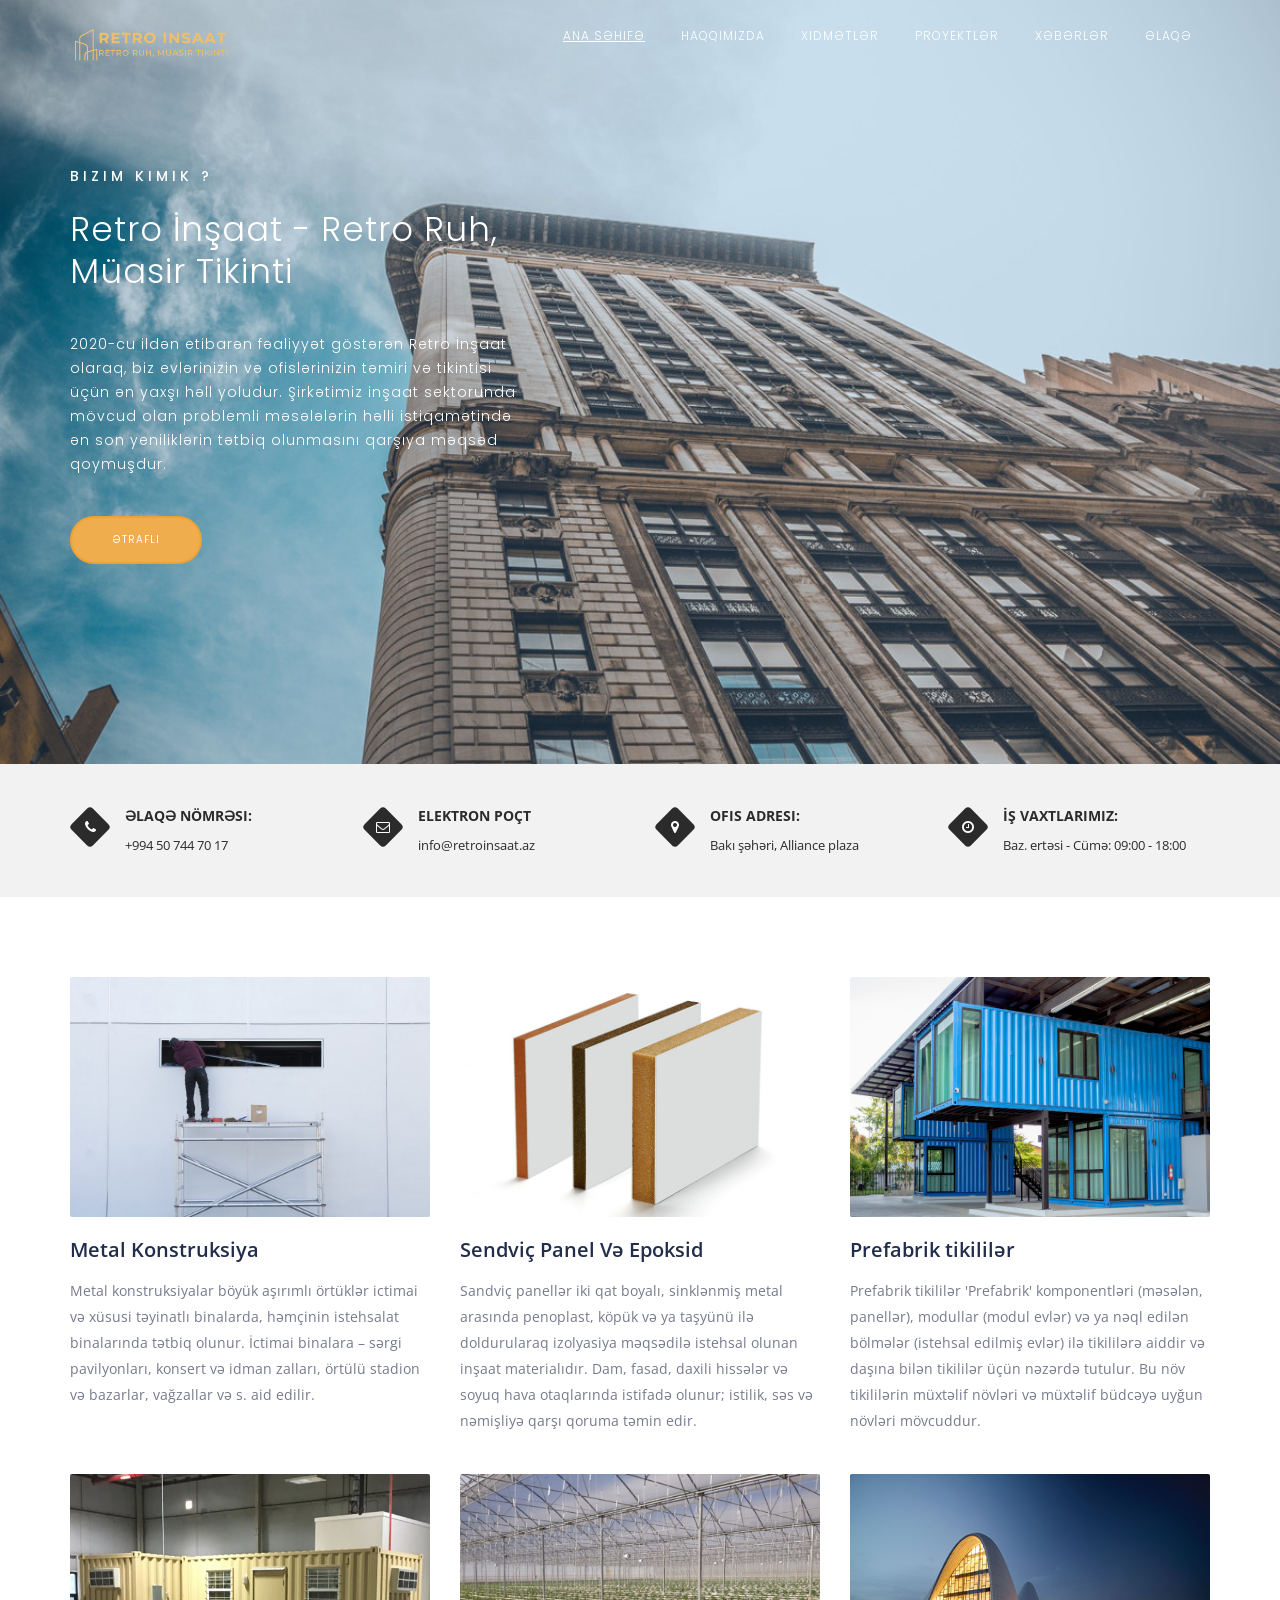
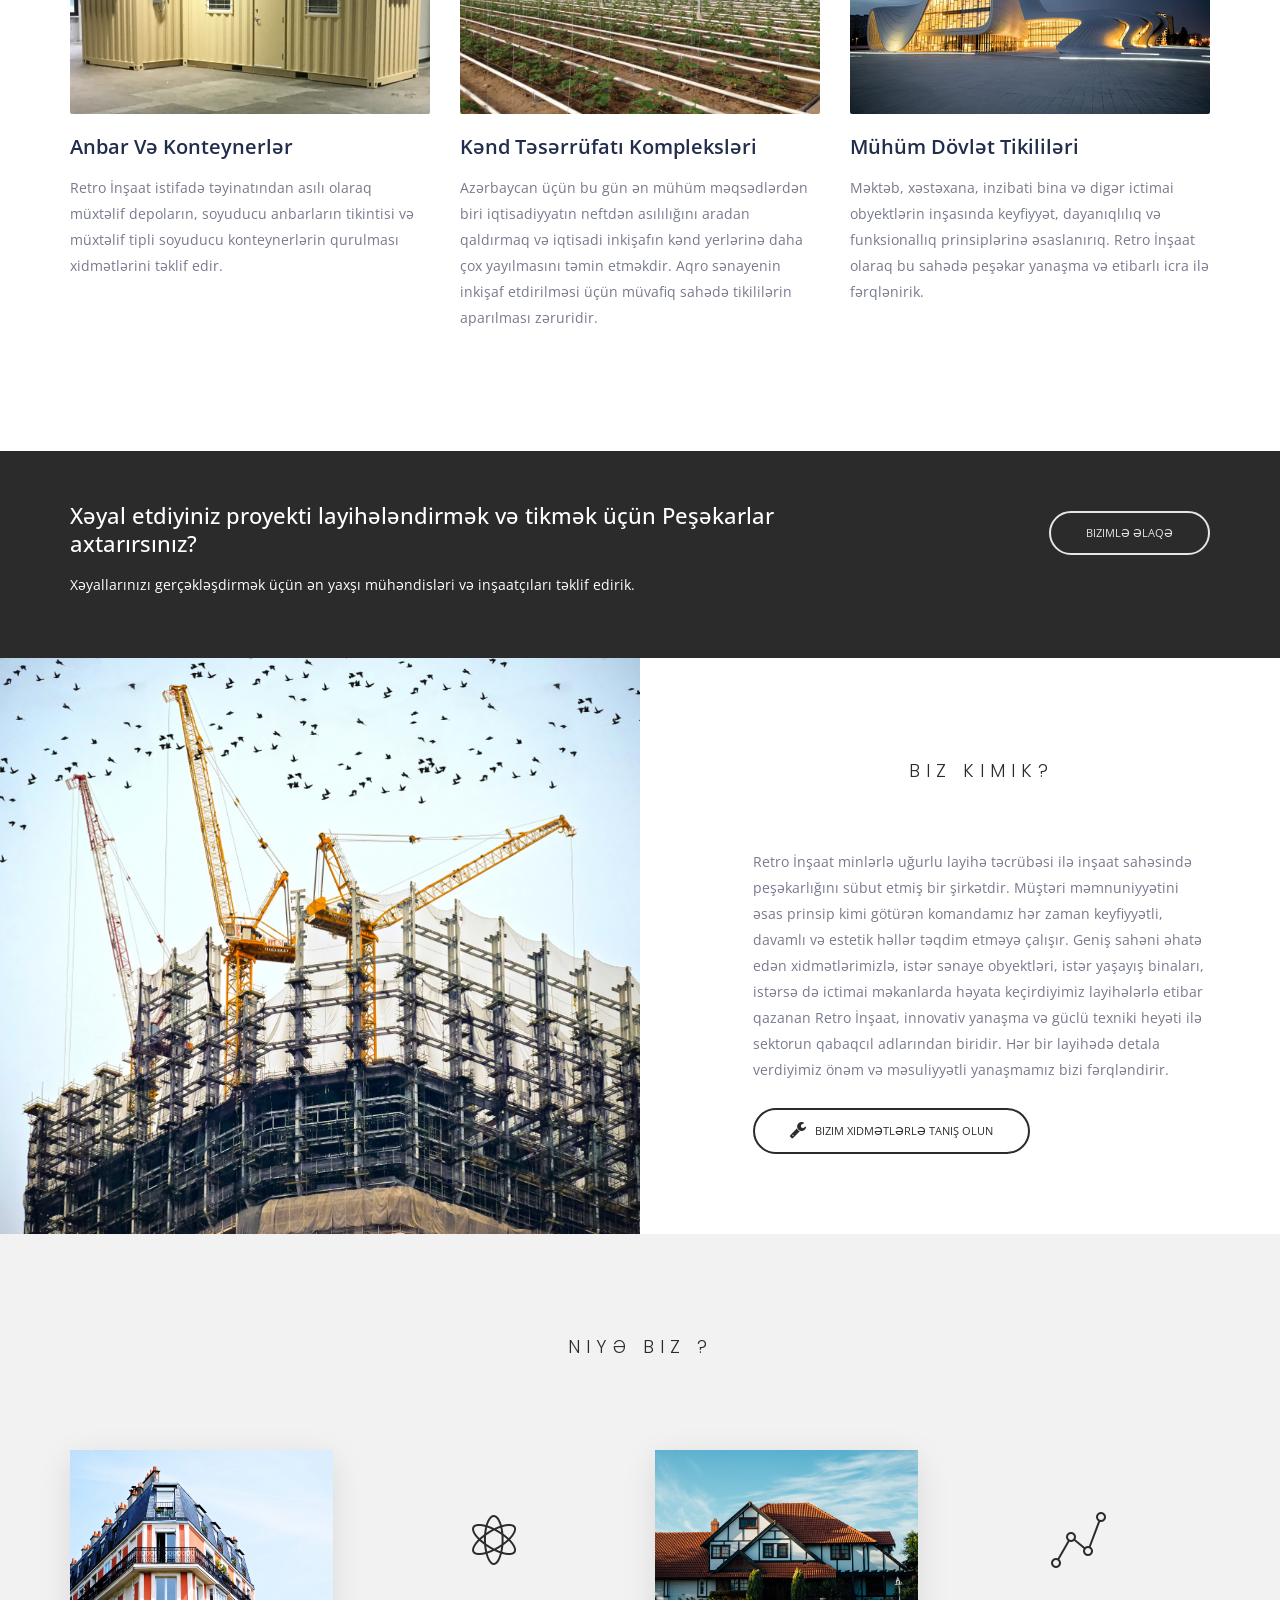
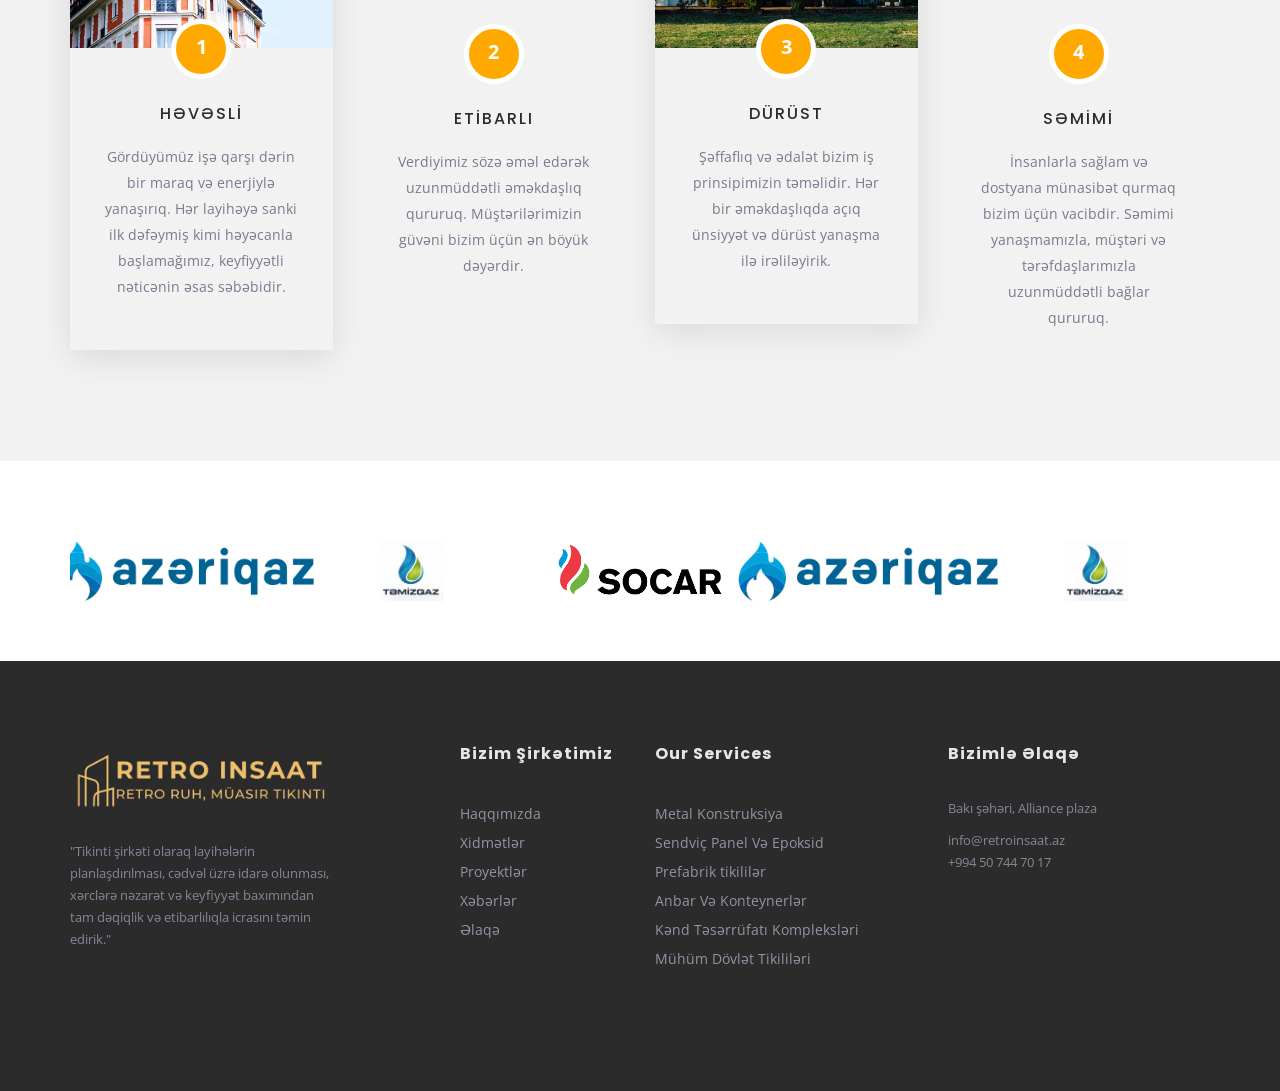
==== commit c9050007: "changes" ====
--- a/index.html
+++ b/index.html
@@ -1085,7 +1085,7 @@
               <p>Bakı şəhəri, Alliance plaza</p>
               <p>
                 info@retroinsaat.az<br />
-                +994 (55) 645 77 32
+                +994 50 744 70 17
               </p>
             </section>
           </div>
